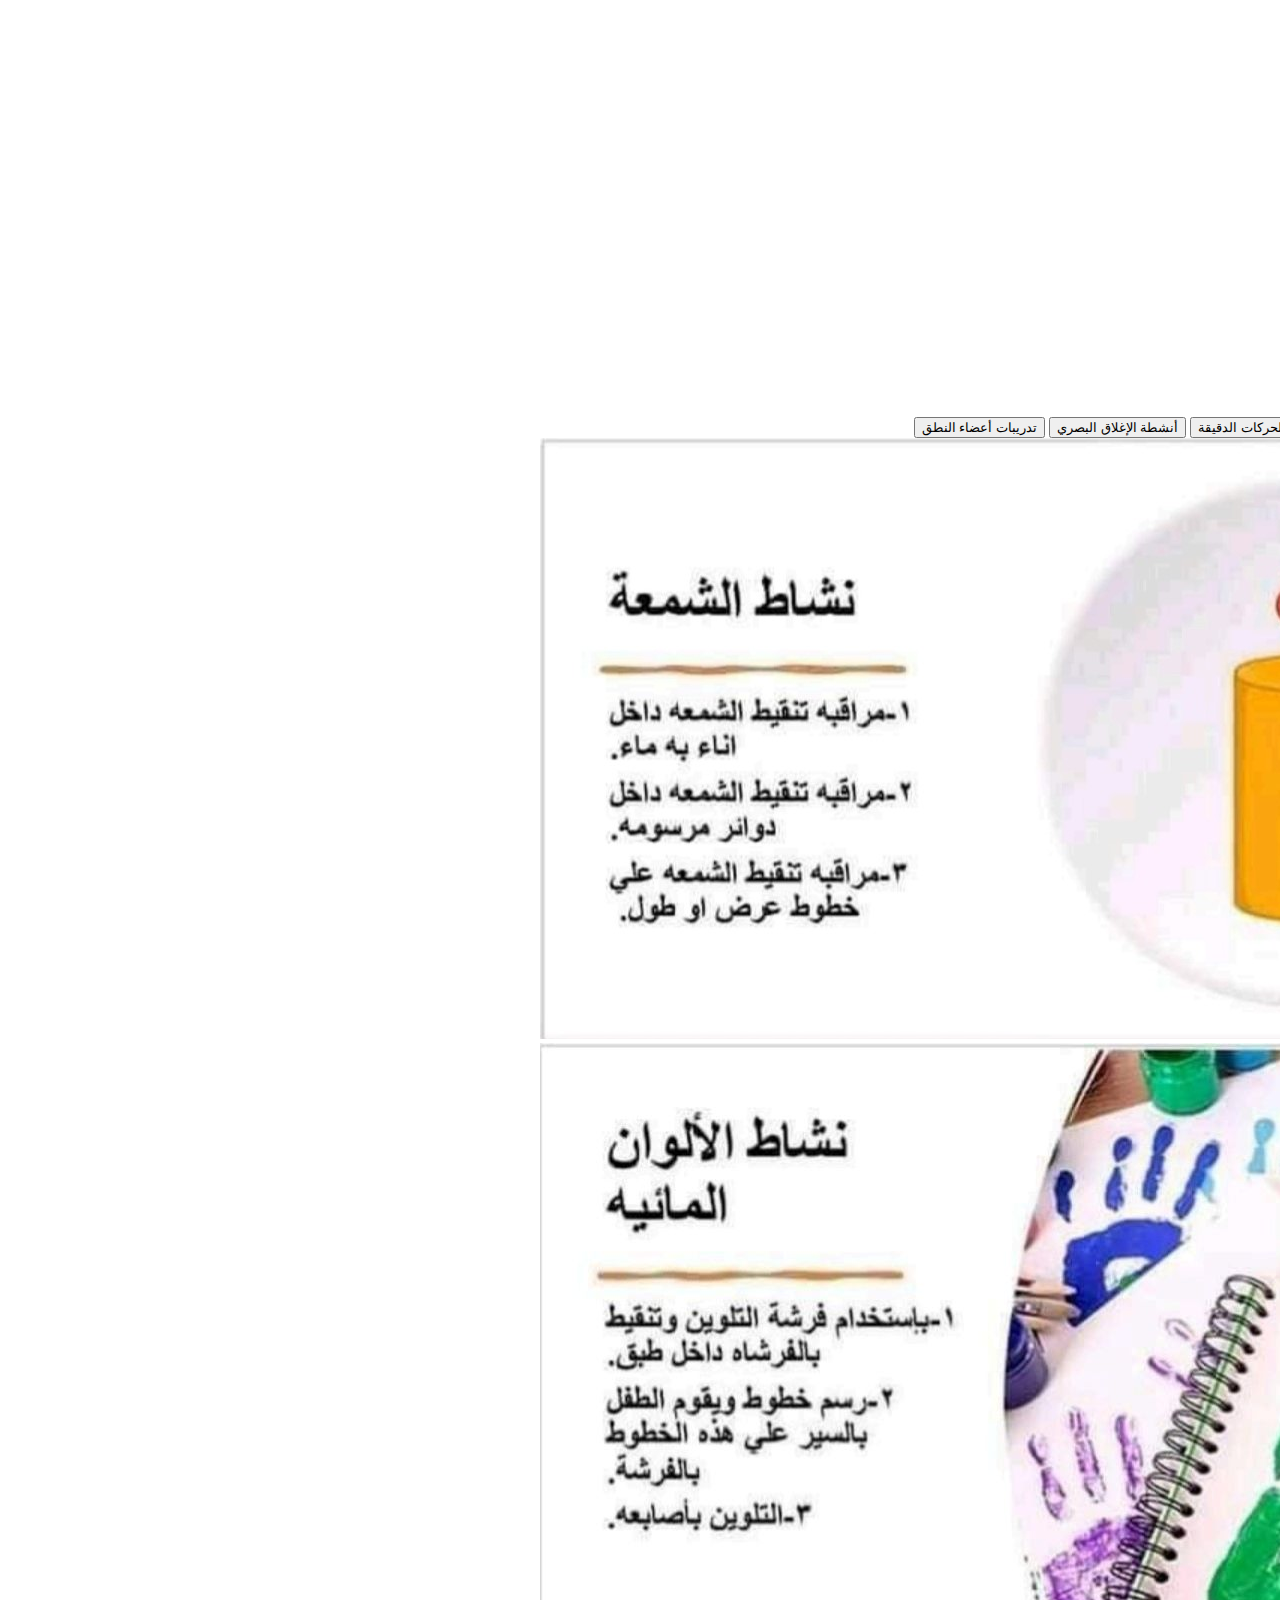
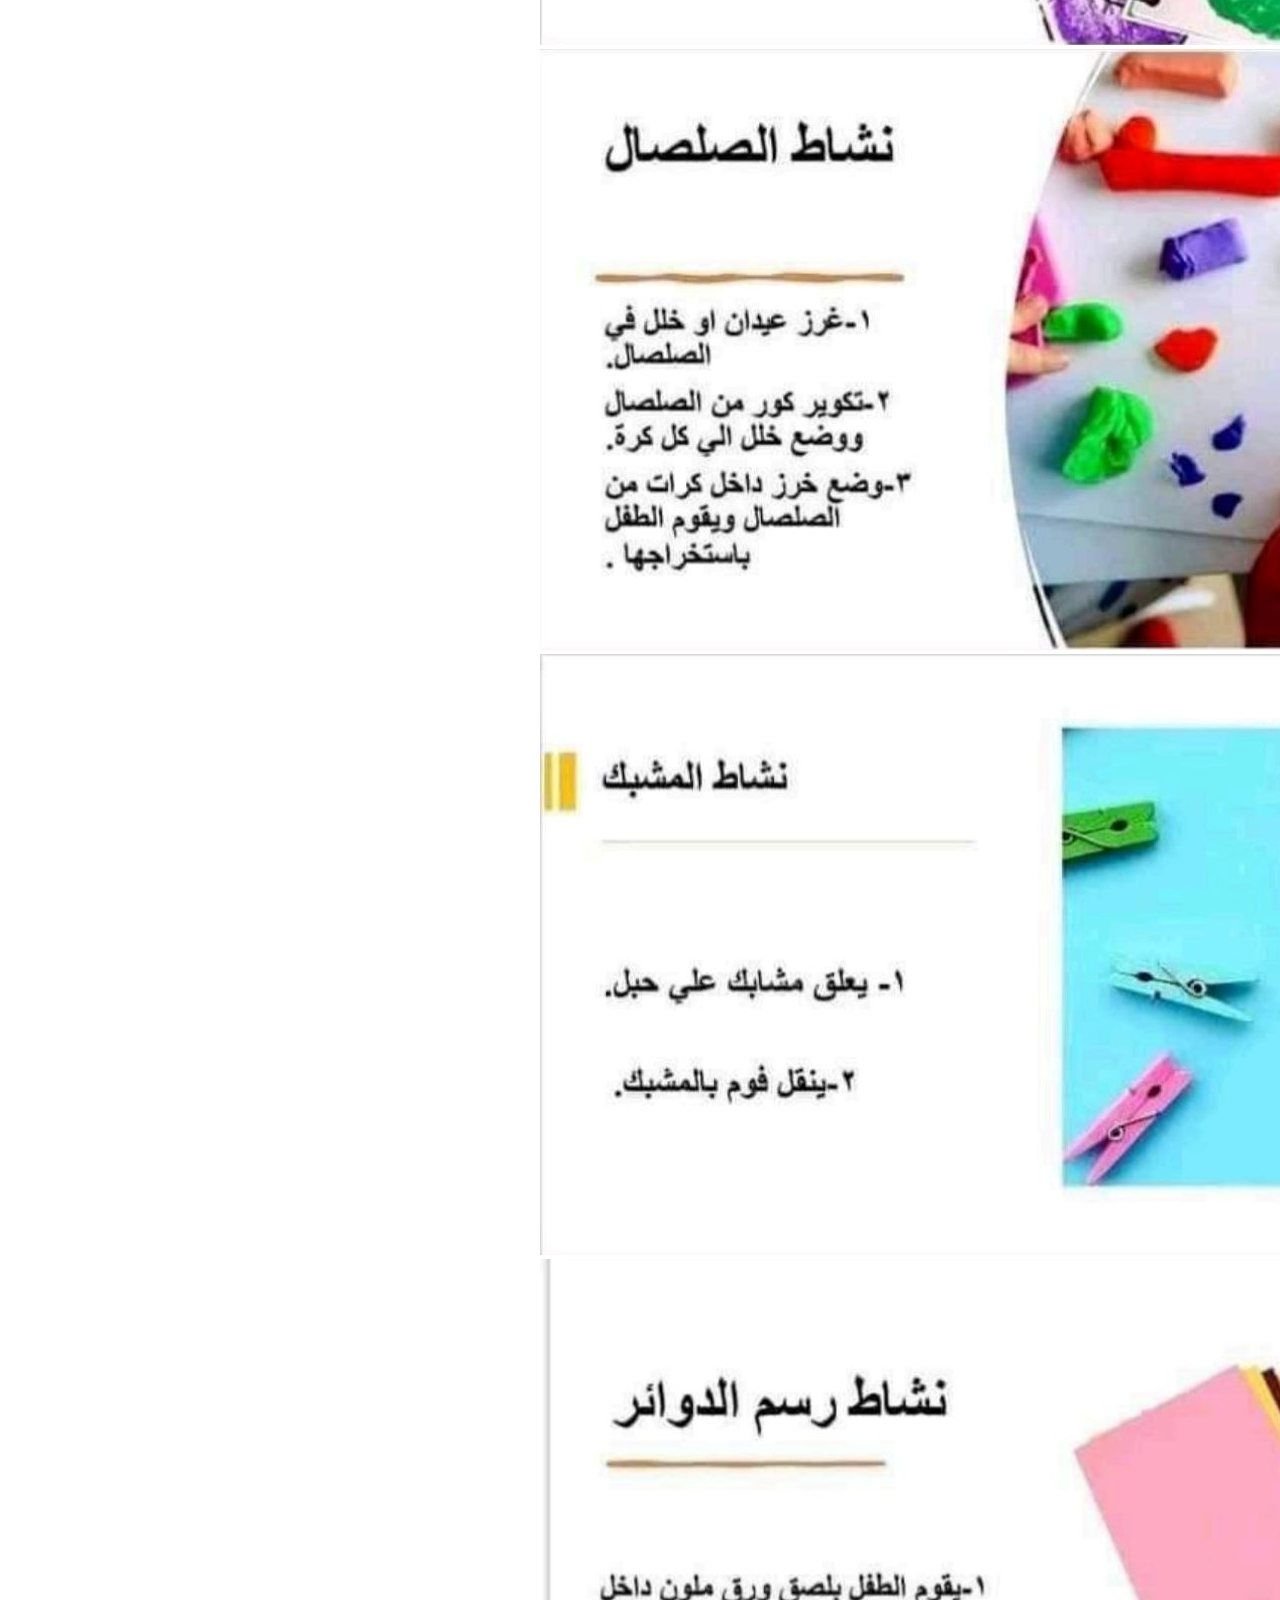
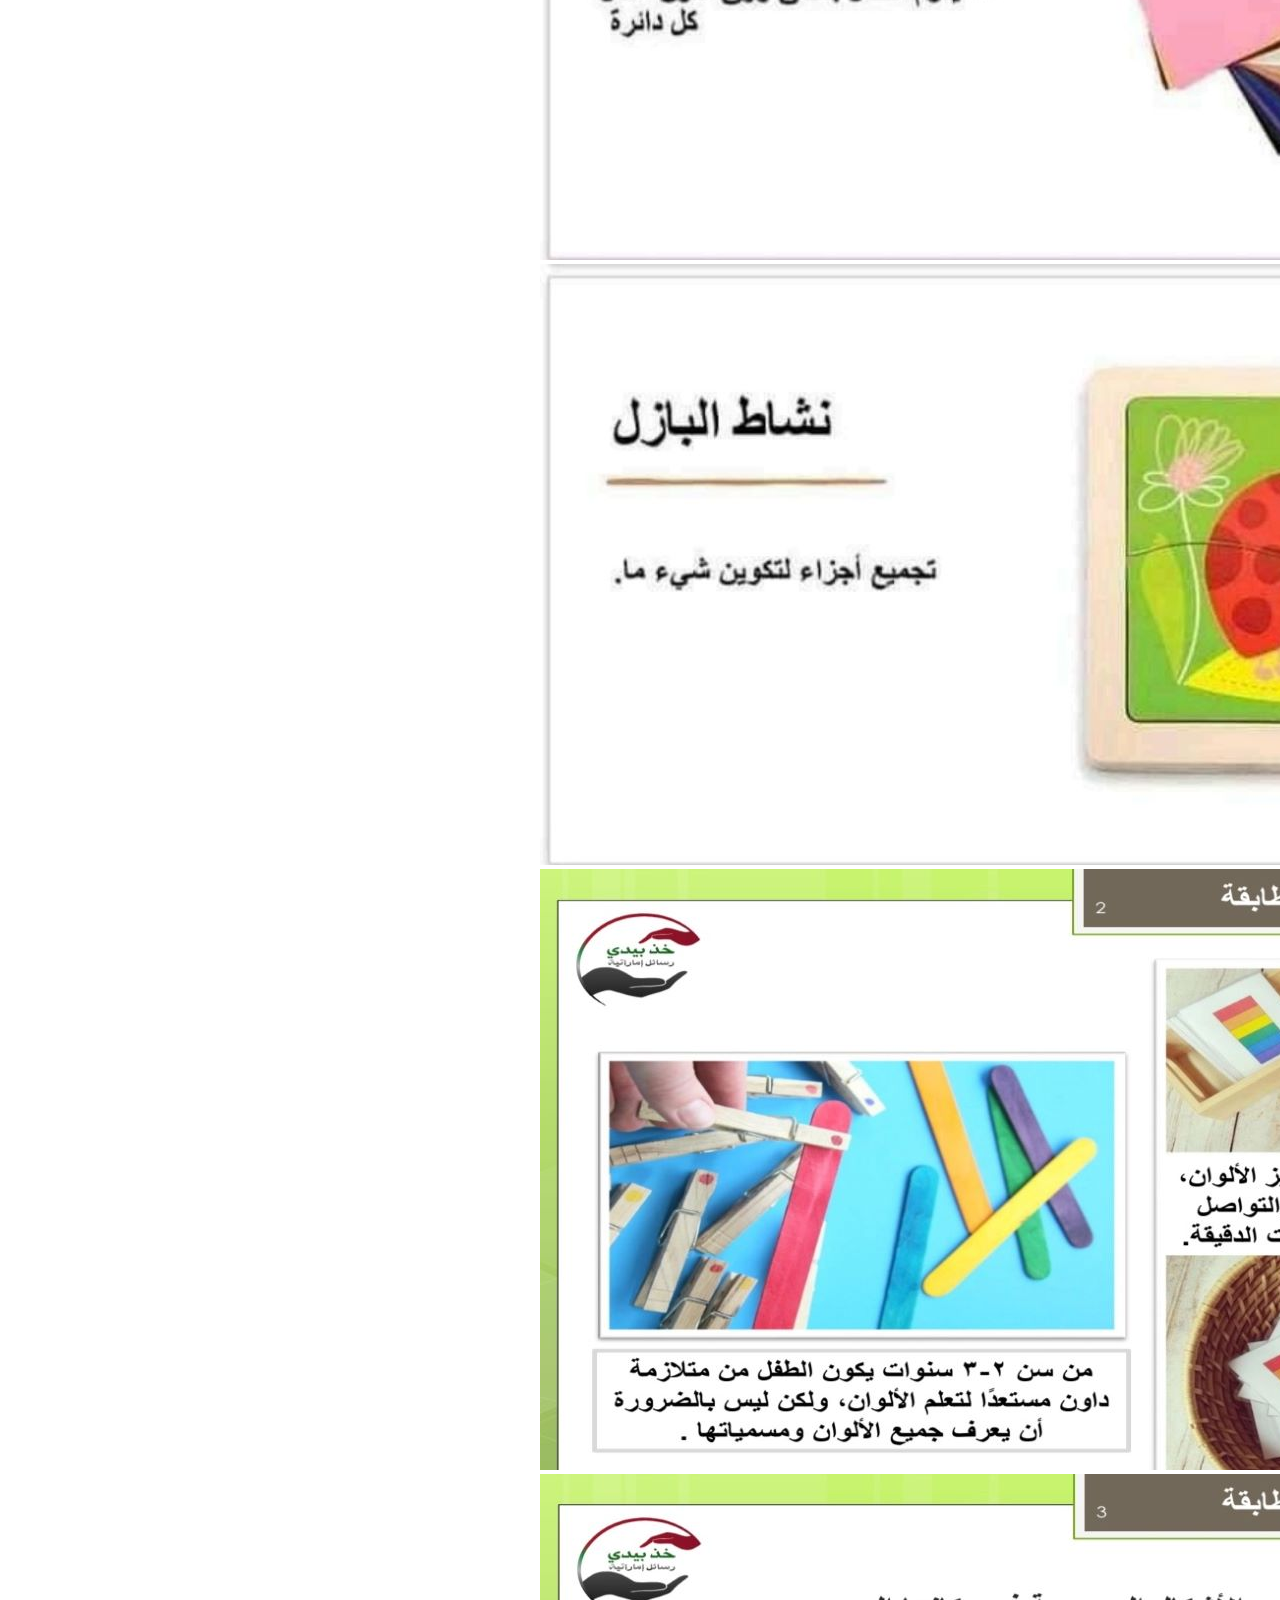
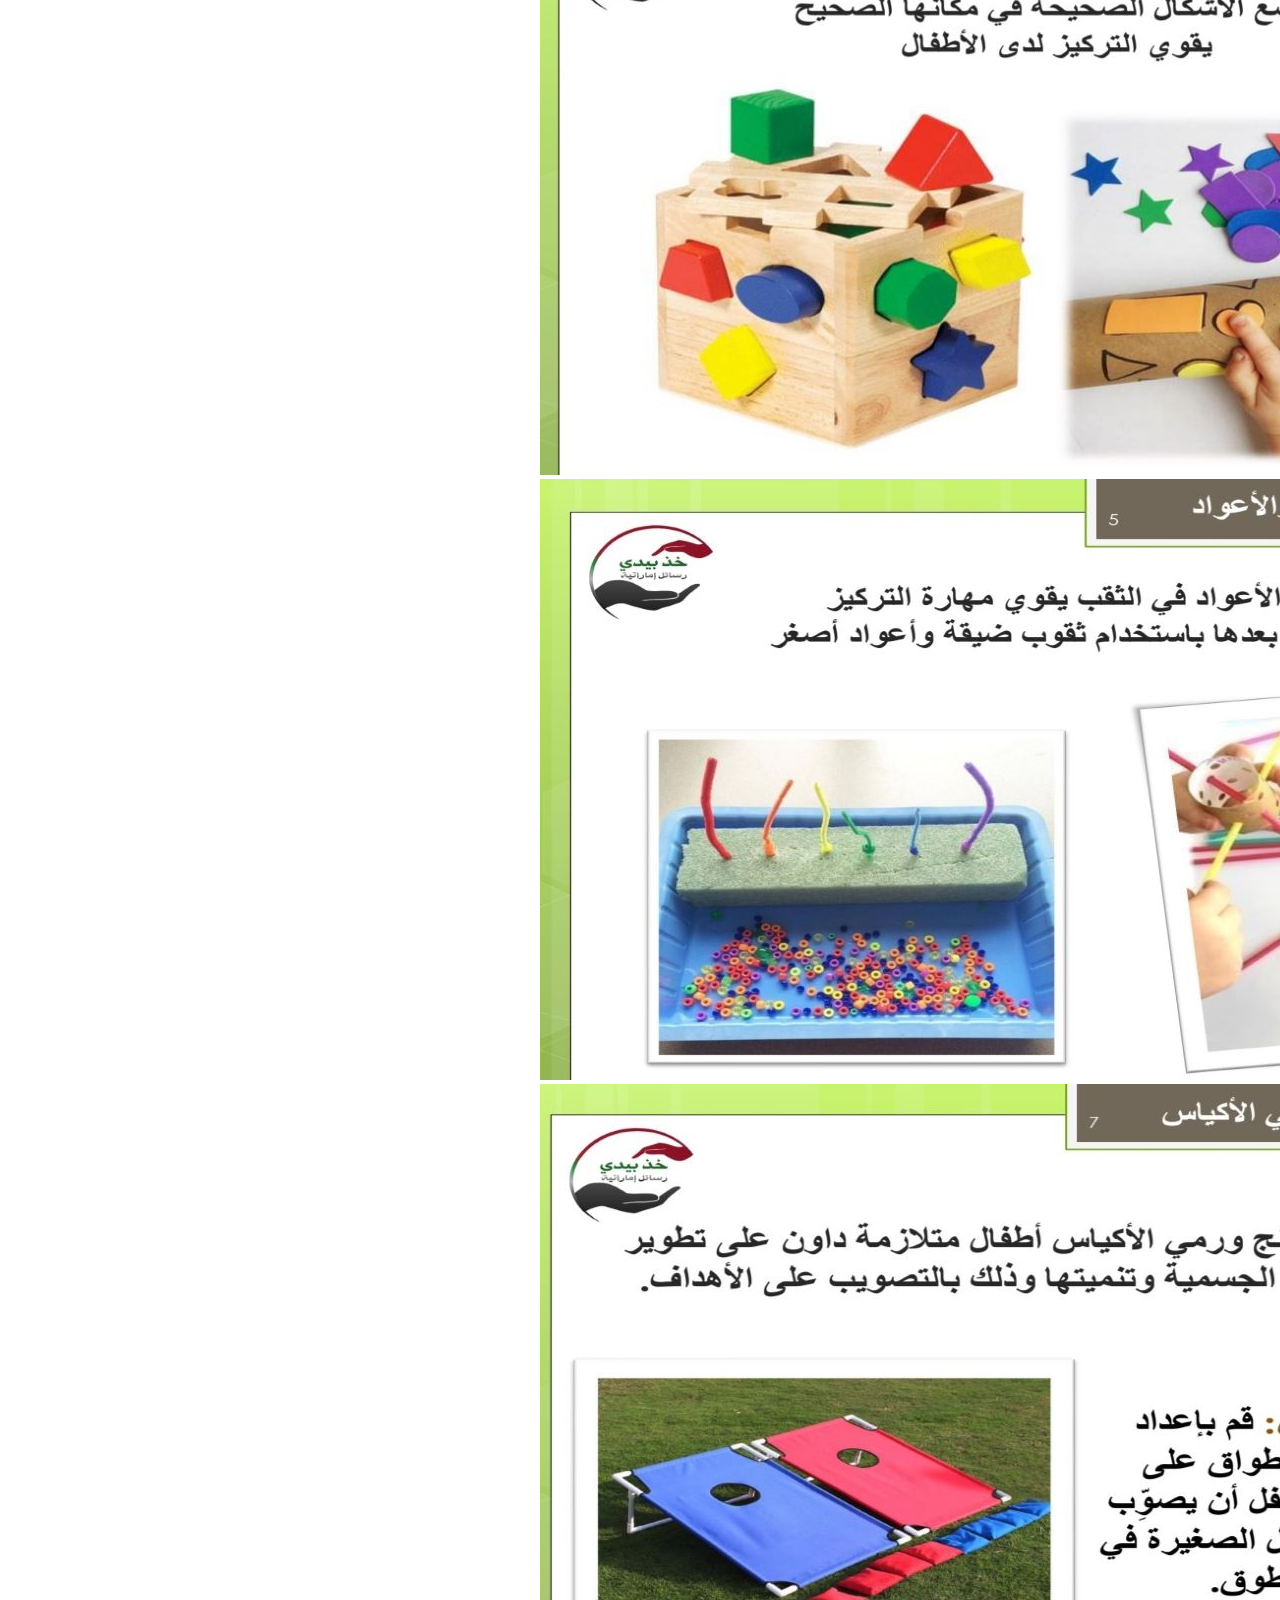
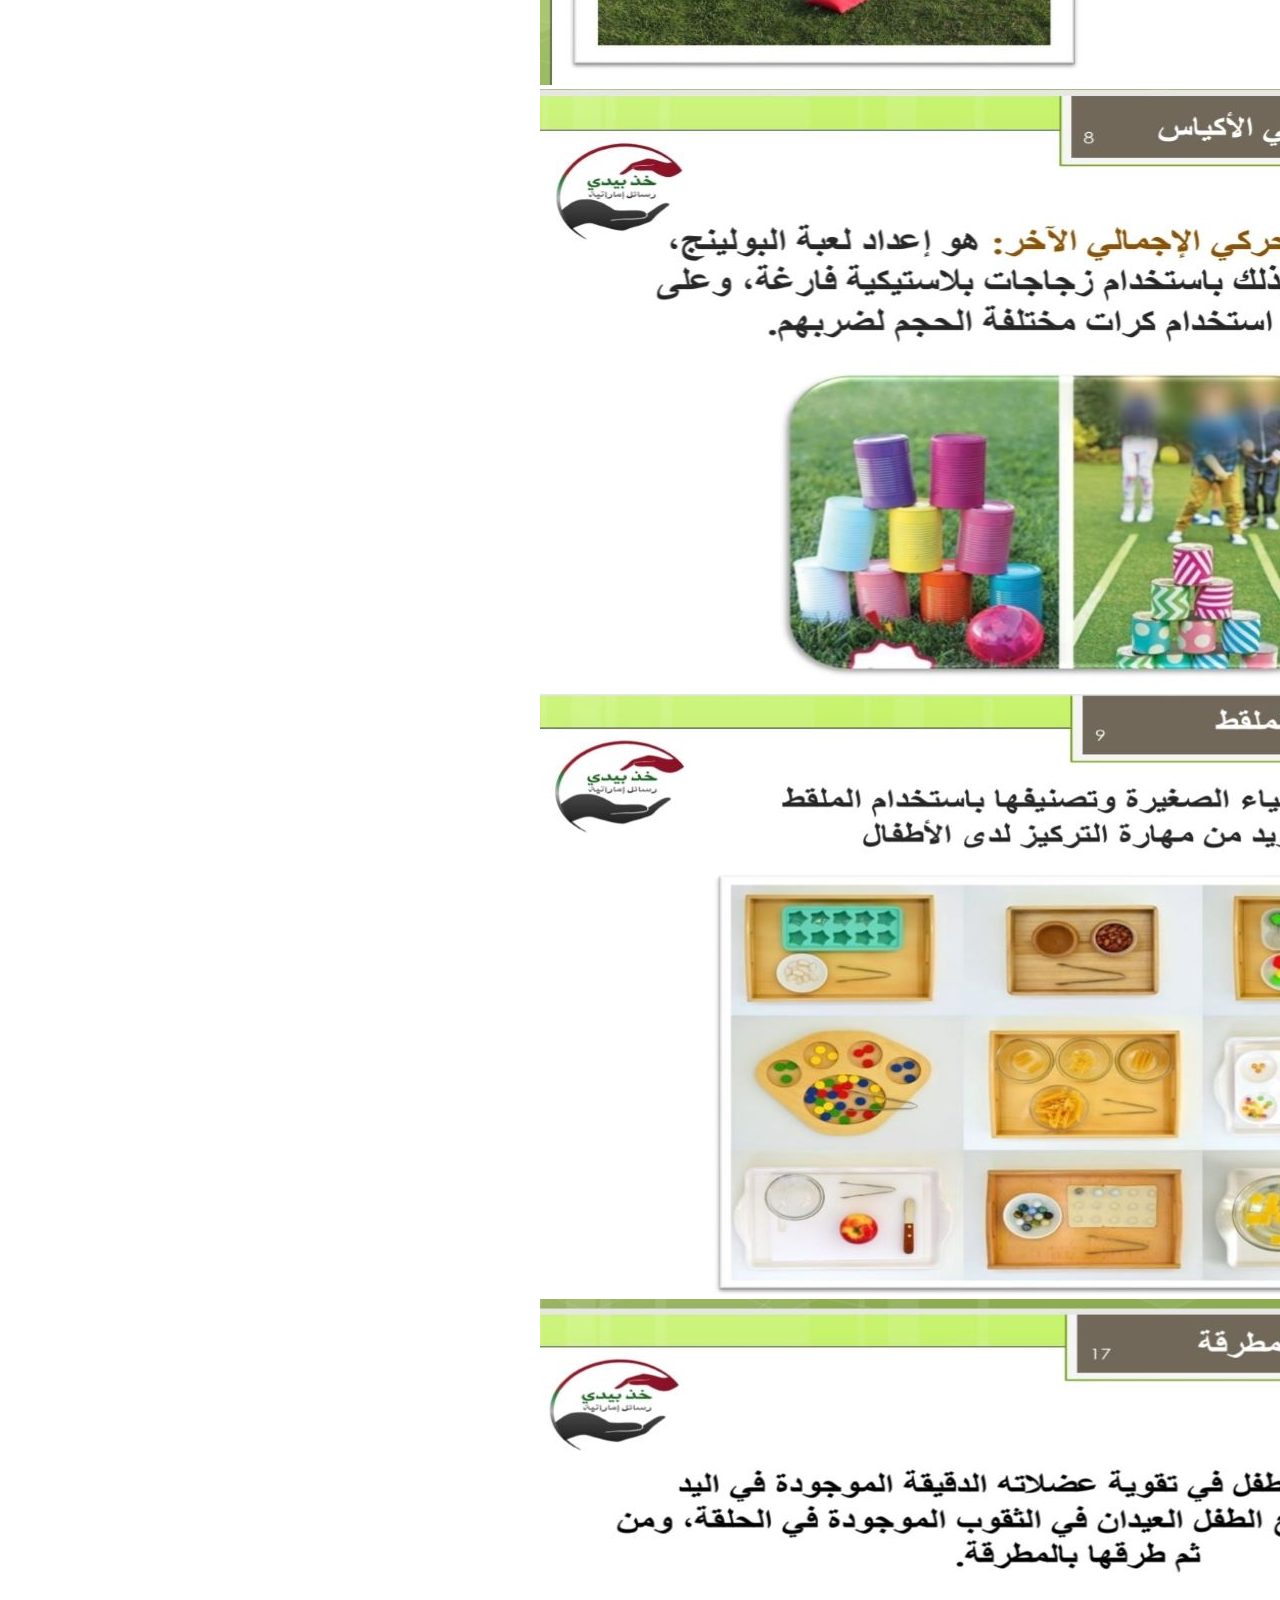
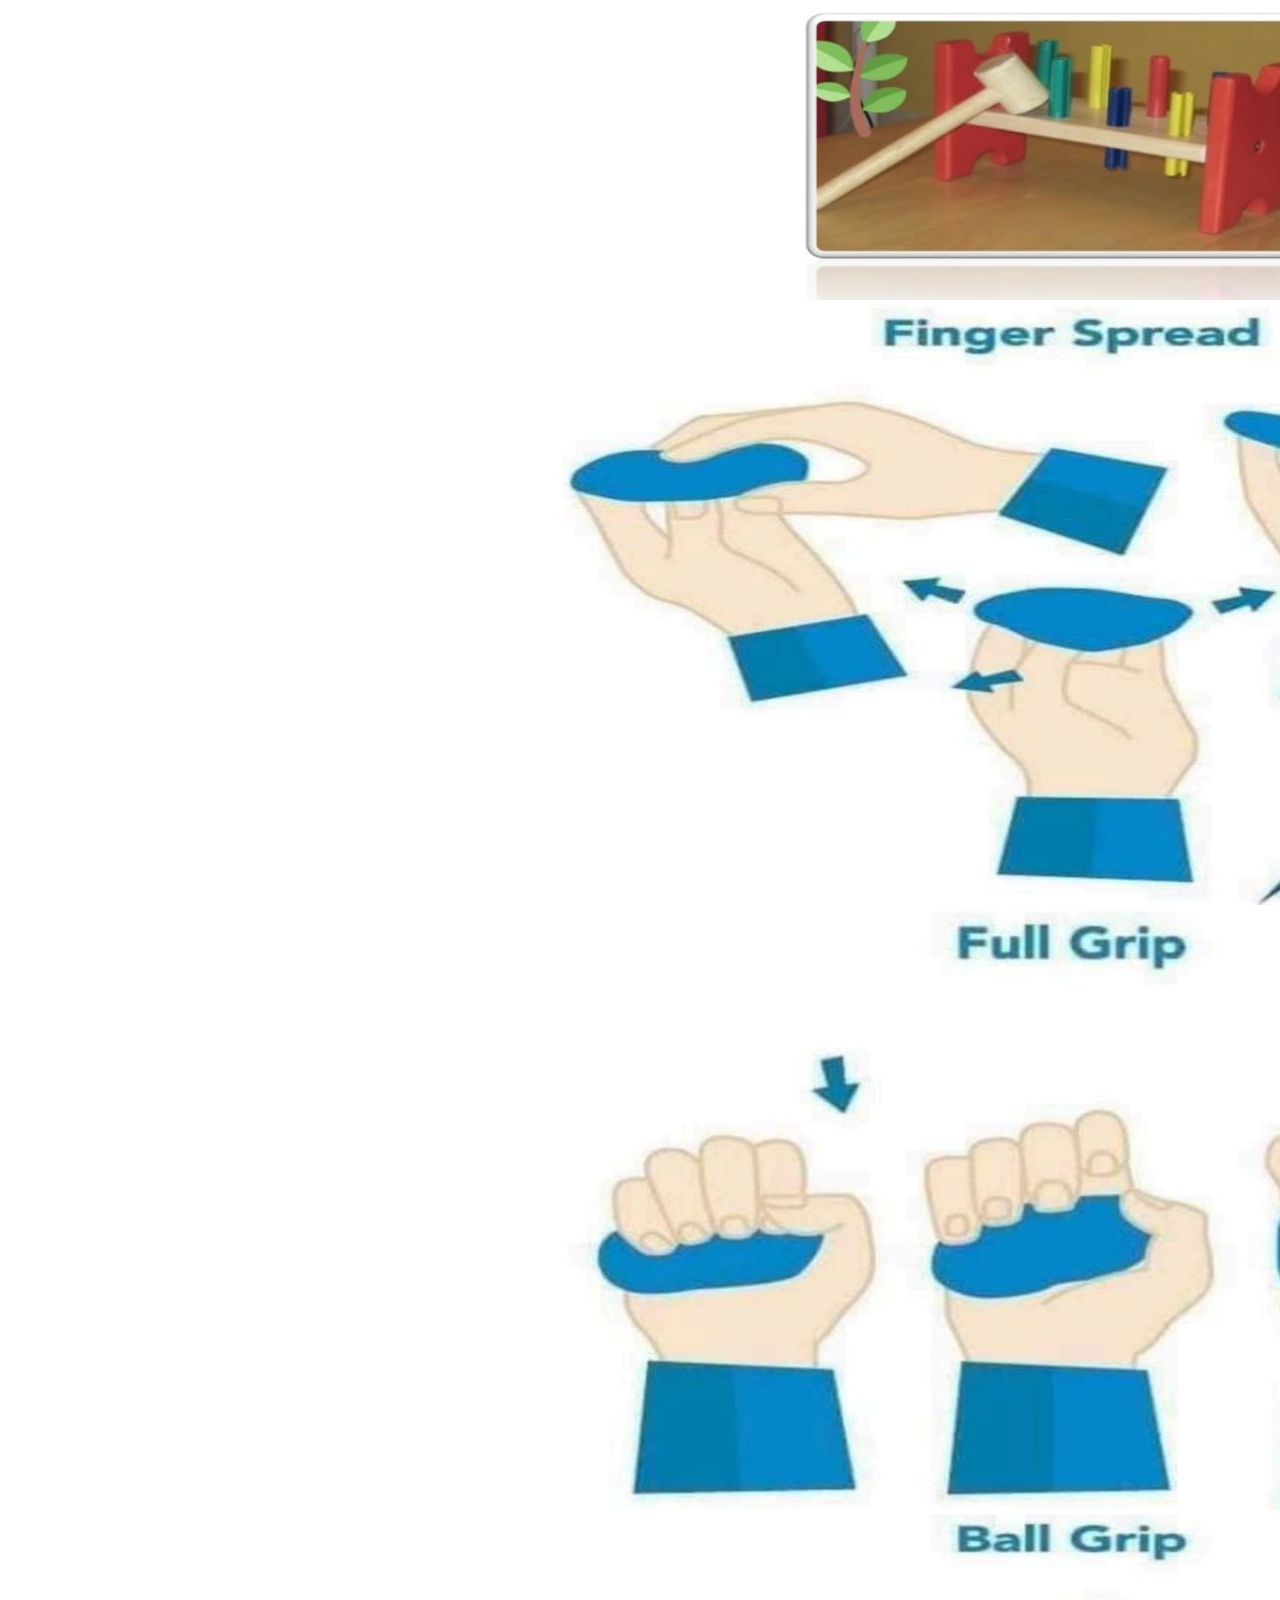
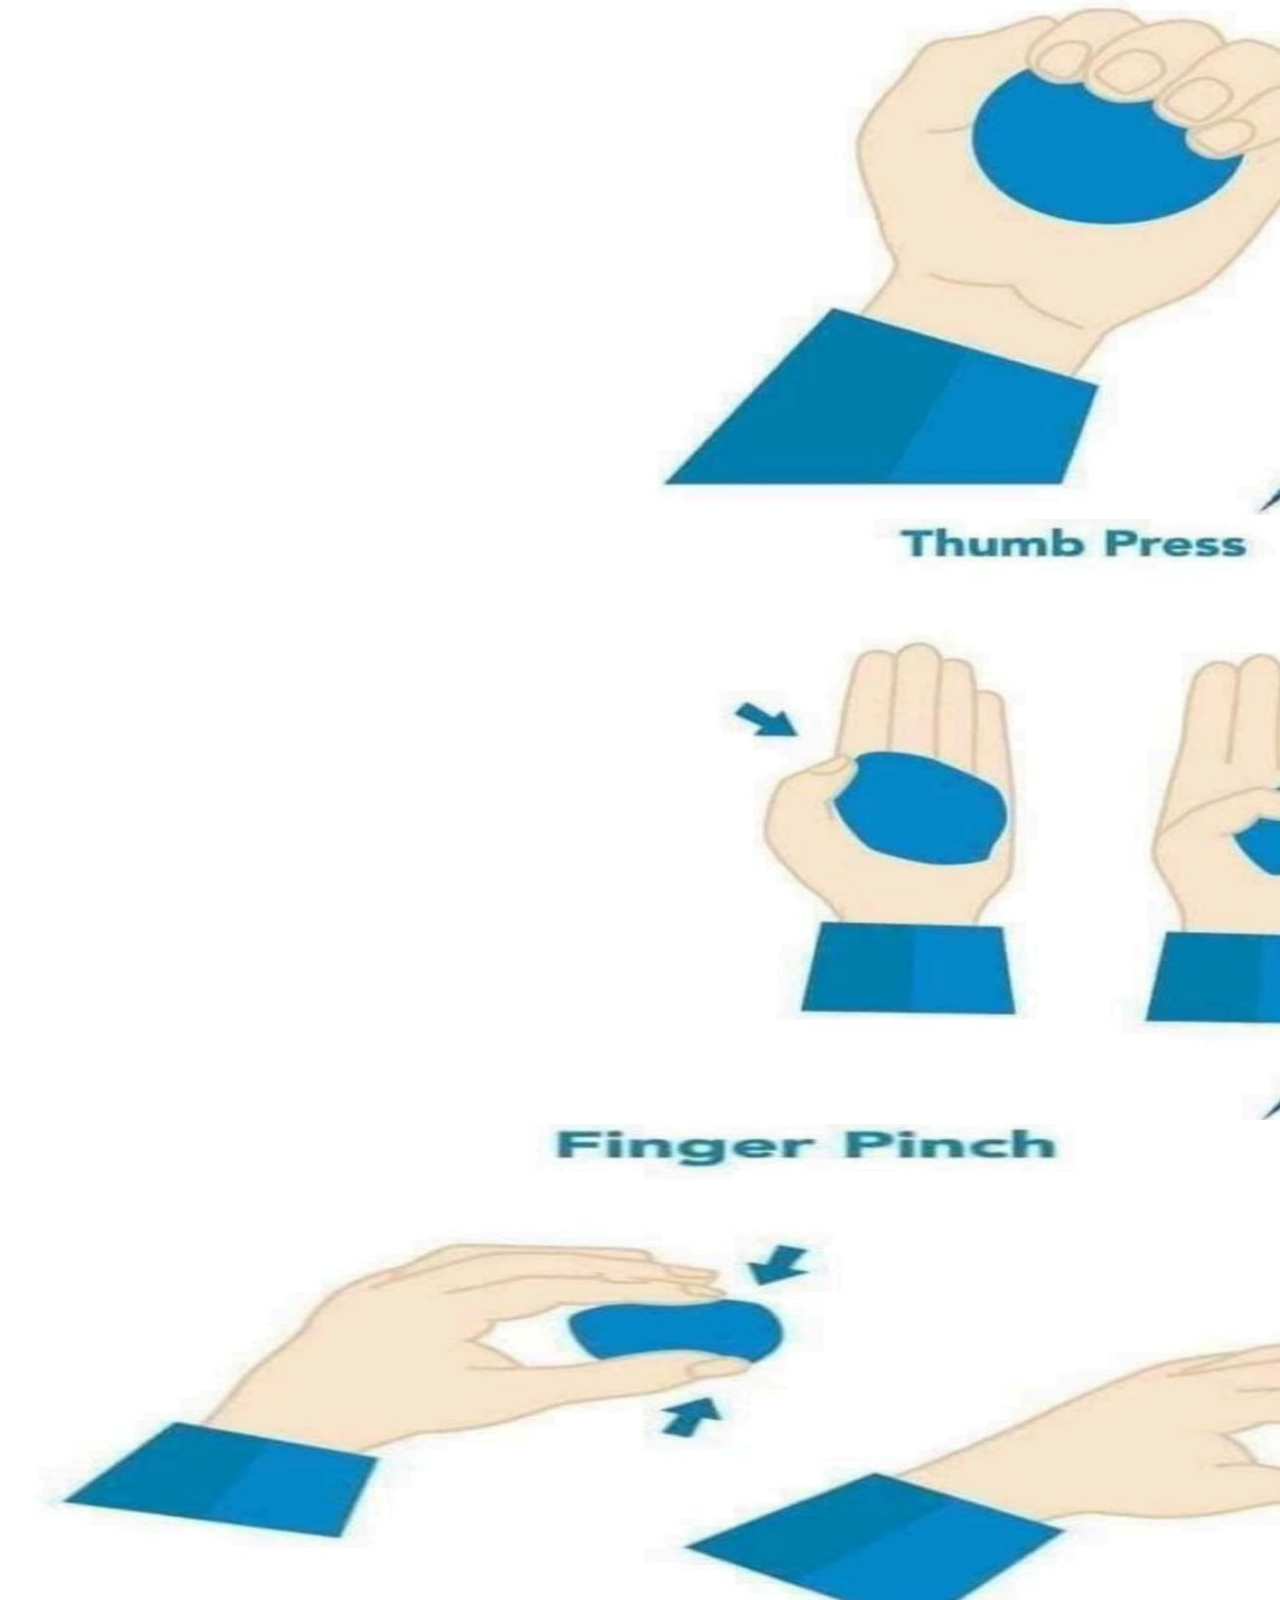
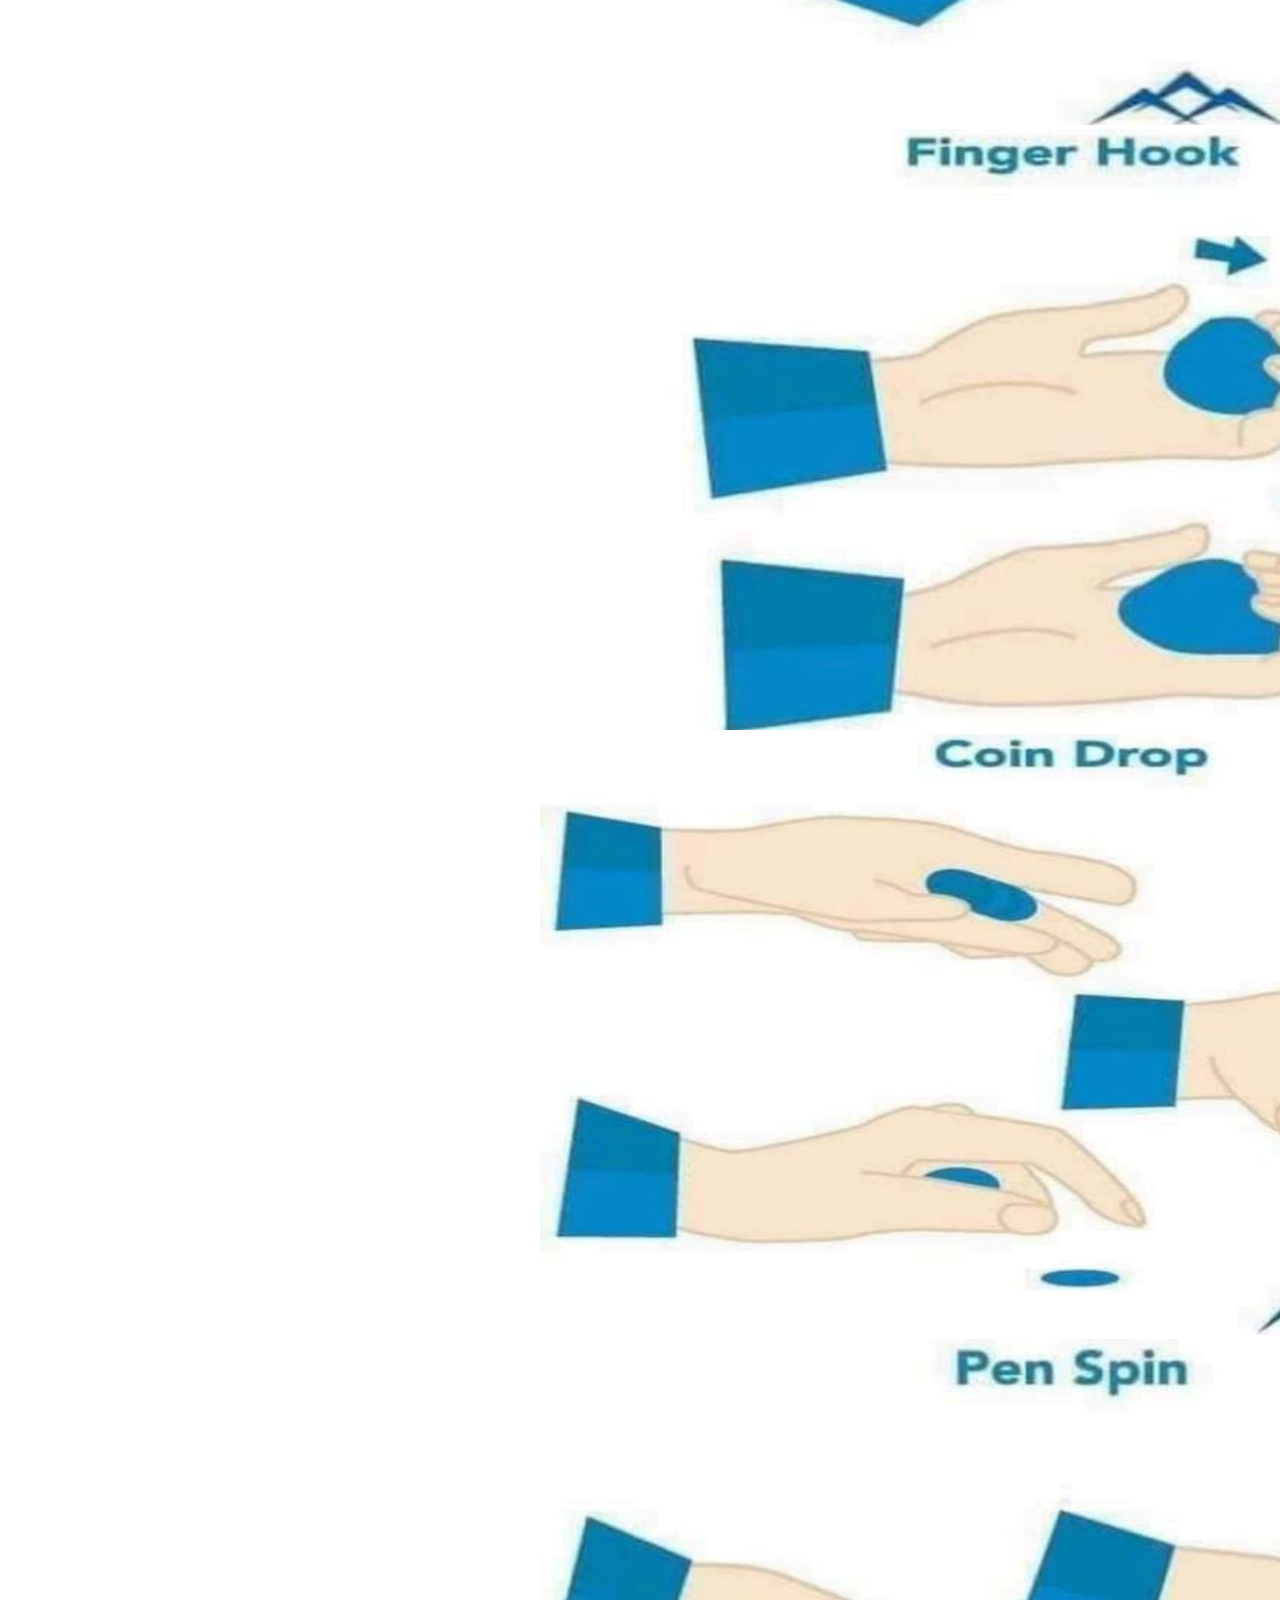
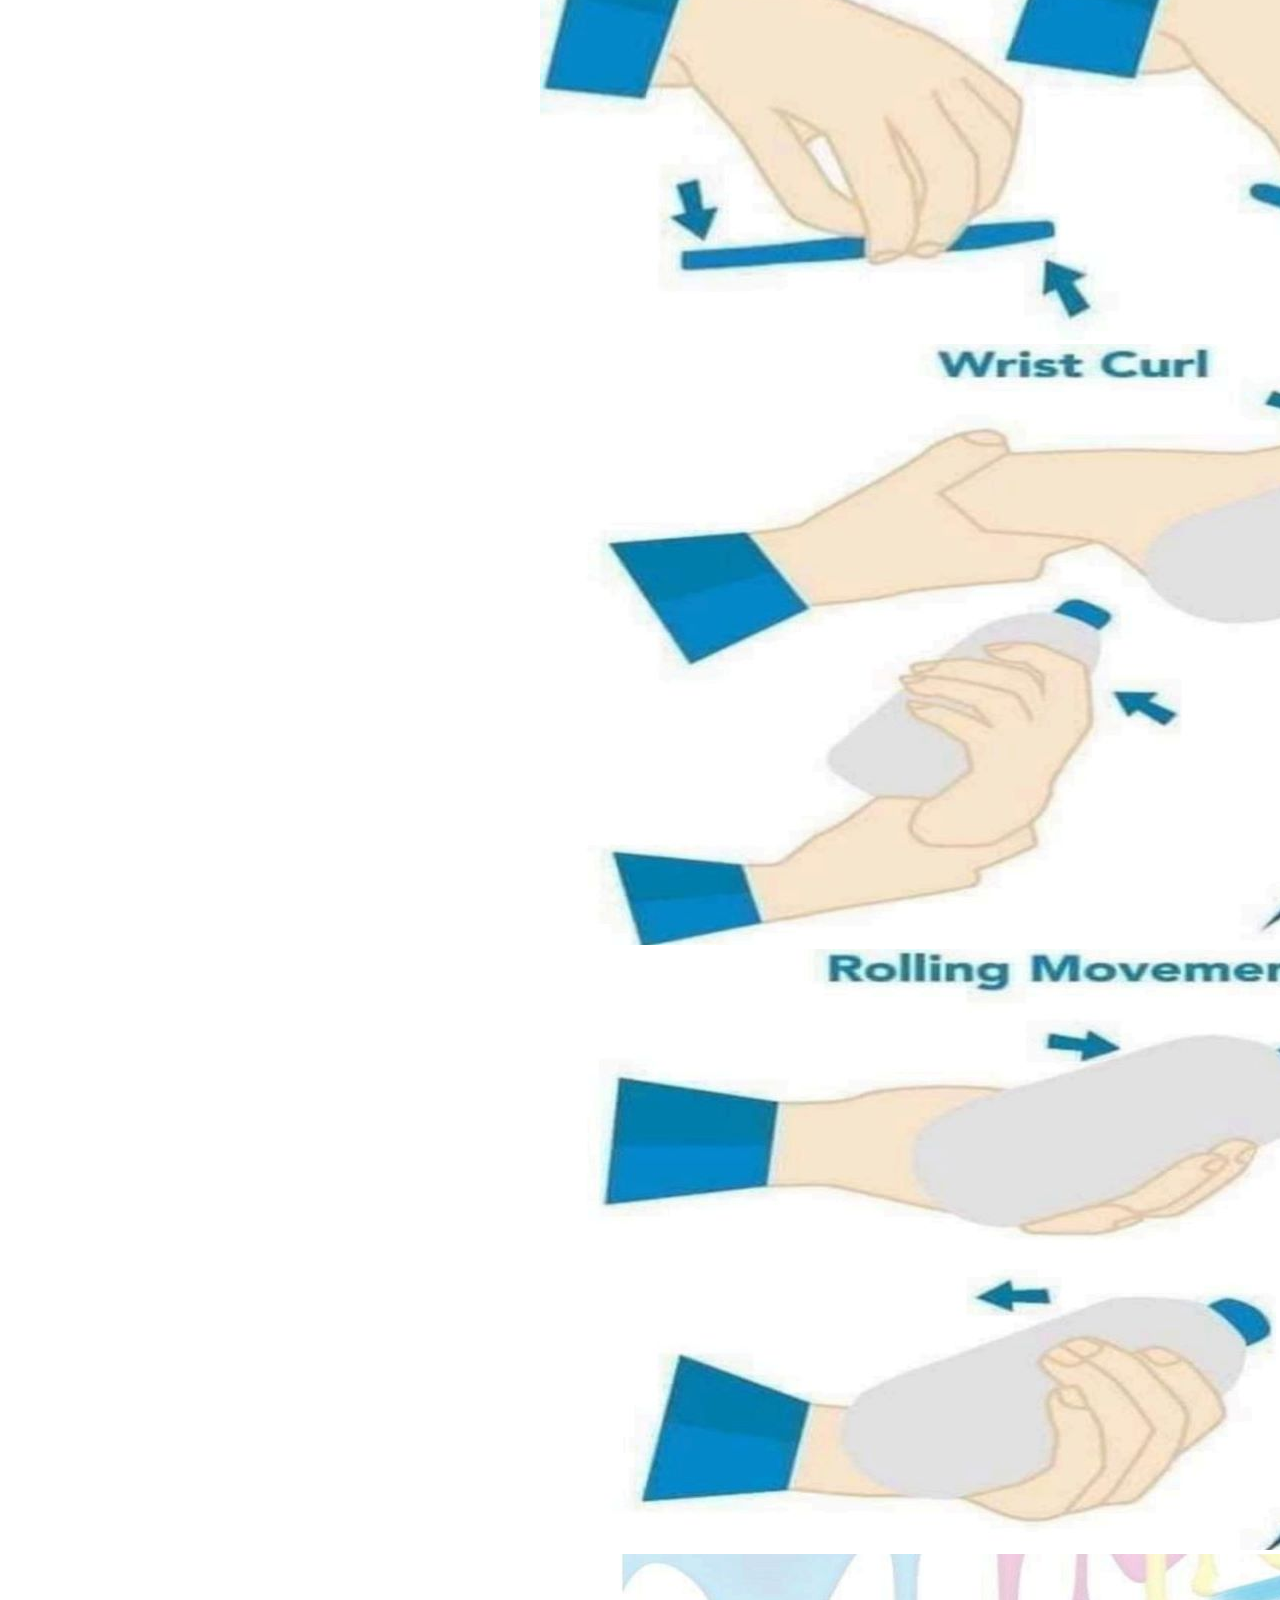
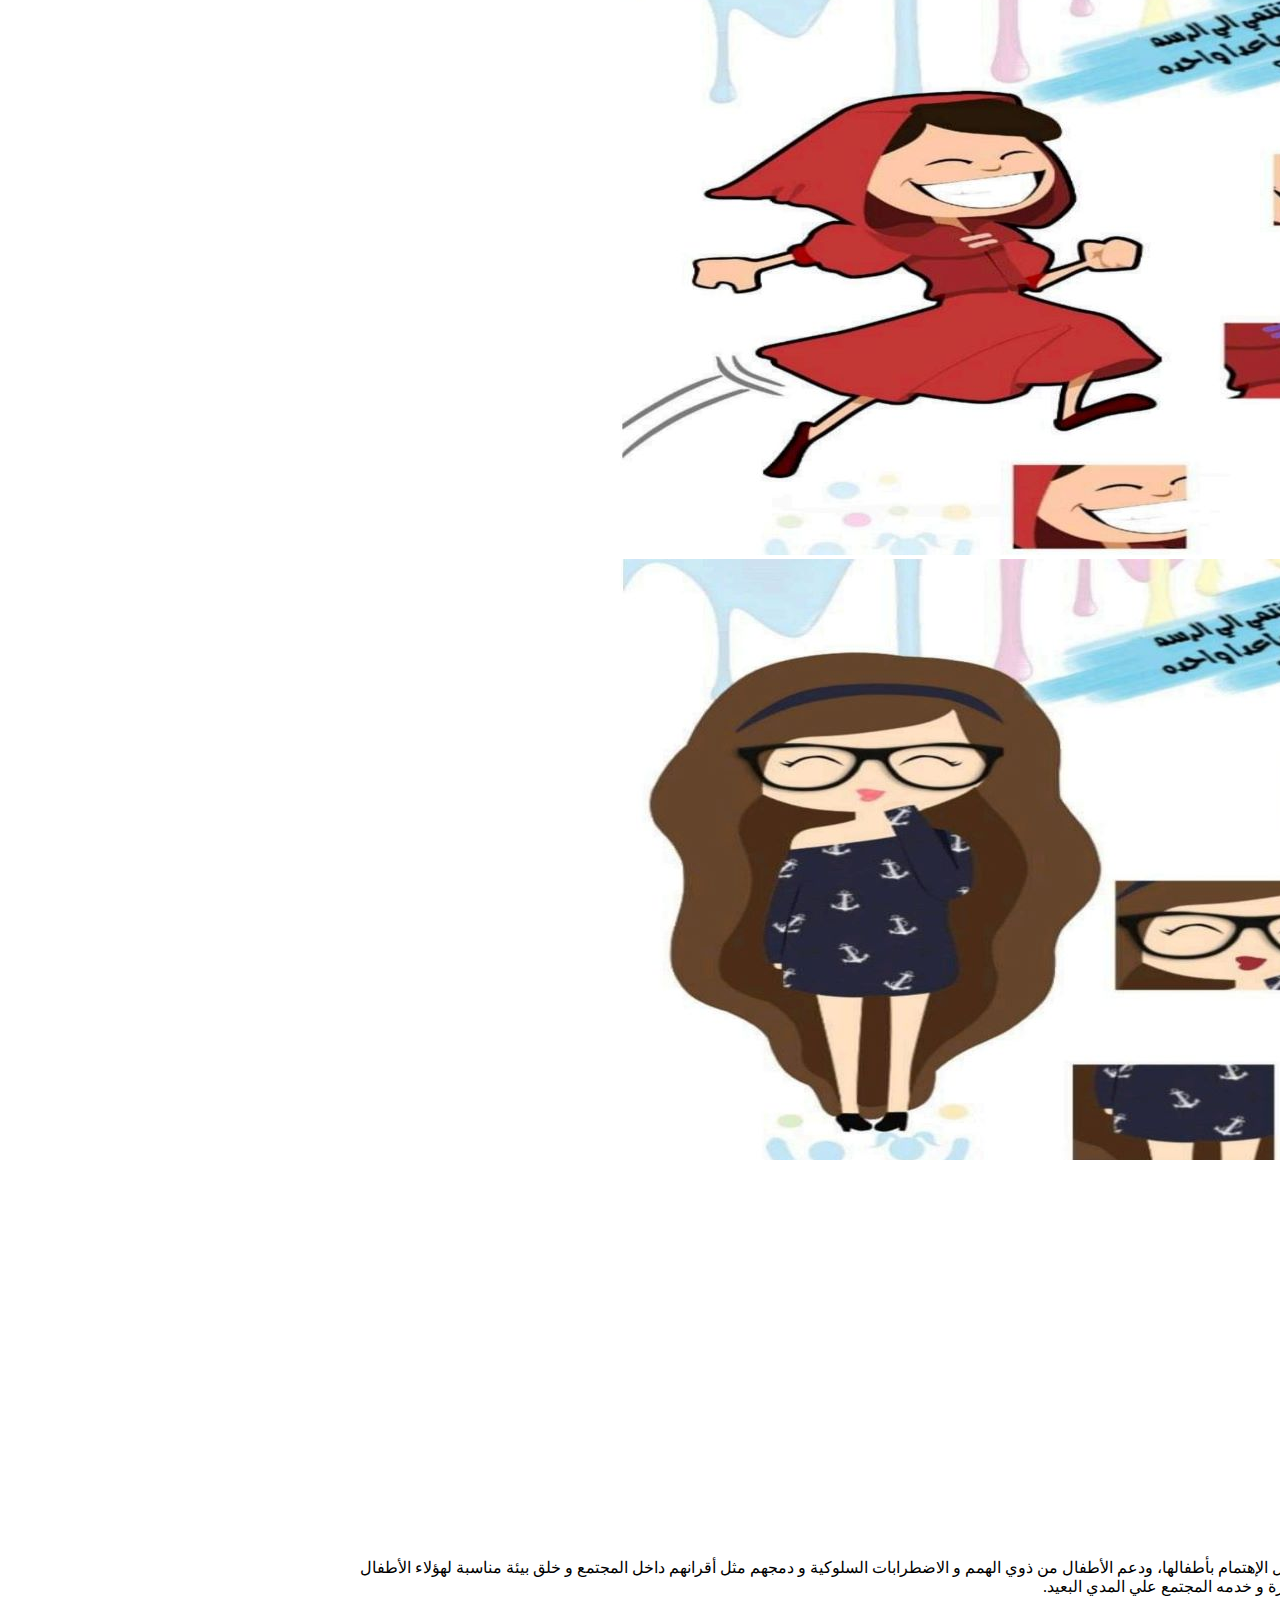
==== gallery.html @ 968b01d0 "Add files via upload" ====
<!DOCTYPE html>
<html lang="en" dir="rtl">
  
<!-- ذوي الهمم -->


  <head>
    <meta charset="UTF-8" />
    <meta http-equiv="X-UA-Compatible" content="IE=edge" />
    <meta name="viewport" content="width=device-width, initial-scale=1.0" />
    <meta name="description" content="kindergarten-website-template" />
    <link rel="shortcut icon" href="img/LOGO_4_200x100-removebg-preview.png" type="image/x-icon" />

    <!-- Google fonts -->
    <link rel="preconnect" href="https://fonts.googleapis.com" />
    <link rel="preconnect" href="https://fonts.gstatic.com" crossorigin />
    <link
      href="https://fonts.googleapis.com/css2?family=Nunito:ital,wght@0,200;0,300;0,400;0,500;0,600;0,700;1,200;1,300;1,400;1,500;1,600;1,700&display=swap"
      rel="stylesheet"
    />

    <!-- import css files -->
    <link rel="stylesheet" href="css/all.min.css" />
    <link rel="stylesheet" href="css/bootstrap.min.css" />
    <link rel="stylesheet" href="css/swiper-bundle.min.css" />
    <link rel="stylesheet" href="css/main.css" />
    <link href="https://unpkg.com/aos@2.3.1/dist/aos.css" rel="stylesheet" />
    <title>CHO CHO PLANET</title>
  </head>
  <body>
    
    <!-- Start navbar -->
    <nav class="navbar navbar-expand-lg bg-light shadow-lg sticky-top color-nav">
      <div class="container">
        <a class="navbar-brand fs-3 fw-bold" href="/">CHO CHO PLANET</a>
        <button
          class="navbar-toggler shadow-none"
          type="button"
          data-bs-toggle="collapse"
          data-bs-target="#navbarSupportedContent"
          aria-controls="navbarSupportedContent"
          aria-expanded="false"
          aria-label="Toggle navigation"
        >
          <span class="navbar-toggler-icon"></span>
        </button>
        <div class="collapse navbar-collapse" id="navbarSupportedContent">
          <ul class="navbar-nav m-auto mb-2 mb-lg-0 p-0">
            <li class="nav-item">
              <a
                class="nav-link py-2 px-3 fw-bold text-black active"
                aria-current="page"
                href="index.html"
                >الصفحه الرئيسيه</a
              >
            </li>
            <li class="nav-item">
              <a class="nav-link py-2 px-3 fw-bold text-black" href="about.html"
                >من نحن؟</a
              >
            </li>
            <li class="nav-item">
              <a
                class="nav-link py-2 px-3 fw-bold text-black"
                href="classes.html"
                >مكتبه الطفل المنزليه</a
              >
            </li>
            <li class="nav-item">
              <a
                class="nav-link py-2 px-3 fw-bold text-black"
                href="teachers.html"
                > الإضطرابات السلوكية </a
              >
            </li>
            <li class="nav-item">
              <a
                class="nav-link py-2 px-3 fw-bold text-black"
                href="gallery.html"
                >  ذوي الهمم</a
              >
            </li>
            <!-- <li class="nav-item dropdown">
              <a
                class="nav-link py-2 px-3 fw-bold text-black dropdown-toggle"
                href="#"
                id="navbarDropdown"
                role="button"
                data-bs-toggle="dropdown"
                aria-expanded="false"
              >
                Pages
              </a>
              <ul class="dropdown-menu" aria-labelledby="navbarDropdown">
                <li>
                  <a class="dropdown-item" href="plog_grid.html">Blog Grid</a>
                </li>
                <li>
                  <a class="dropdown-item" href="plog_details.html"
                    >Blog Detail</a
                  >
                </li>
              </ul>
            </li> -->
            <li class="nav-item">
              <a
                class="nav-link py-2 px-3 fw-bold text-black"
                href="plog_grid.html"
                >للوالدين</a
              >
            </li>
            <li class="nav-item">
              <a
                class="nav-link py-2 px-3 fw-bold text-black"
                href="contact.html"
                >التسجيل</a
              >
            </li>
          </ul>
         <img src="img/llooggoo.png  " class="rounded-3 sss "  alt="">
        </div>
      </div>
    </nav>
    <!-- End navbar -->

    
    <!-- Start Beradcrumb -->
    <nav aria-label="breadcrumb" class="breadcrumb-section position-relative parentbackgroundcover">
      <div class="backgroundcover"> </div>
      <div class="backgroundcover2 w-100 h-100"> </div>

      <div class="position-absolute top-50 start-50 translate-middle">
        <h2 class="text-center display-3 text-white">ذوي الهمم</h2>
        <ol class="breadcrumb justify-content-center">
          <li class="breadcrumb-item">
            <a href="index.html" class="text-white">الصفحه الرئيسيه</a>
          </li>
          <li class="breadcrumb-item active text-white" aria-current="page">
            ذوي الهمم
          </li>
        </ol>
      </div>
    </nav>
    <!-- End Beradcrumb -->


    <div class="main-heading text-center pt-5">
      <span class="text-uppercase position-relative d-inline-block px-2 text"
        >Some activities for people of determination  </span
      >
      <h2 class="fw-bold my-3 text">   بعض الأنشطة لأصحاب الهمم </h2>
      
    </div>



<!-- stat gallery -->

<div class="filter filter-basic  container my-lg-5   ">

  <div class="filter-nav  parentGallery text-center  my-3 ">
    <button class="btn btn-success active filter-button mx-1 mb-3" data-filter="">الجميع</button>
    <button class="btn btn-outline-primary filter-button mx-1  mb-3" data-filter="typeA">ذوي قدرات</button>
    <button class="btn btn-outline-primary filter-button mx-1  mb-3" data-filter="typeB">تنمية مهارات التركيز </button>
    <button class="btn btn-outline-primary filter-button mx-1  mb-3" data-filter="typeC">مهارات الحركات الدقيقة </button>
    <button class="btn btn-outline-primary filter-button mx-1  mb-3" data-filter="typeD">  أنشطة الإغلاق البصري   </button>
    <button class="btn btn-outline-primary filter-button mx-1  mb-3" data-filter="typeE">تدريبات أعضاء النطق    </button>
  </div>




  <div class="filter-gallery ">
    <div class="row ">

      <div class="col-md-4 my-1  ">
        <div class="" data-category="typeA">
          <div class="item-content">
            <img src="img1/rank1/TypeA/1.jpg" alt="image" class="w-100 h-100 rounded-4">
          </div>
        </div>
      </div>
      
      <div class="col-md-4 my-1 ">
        <div class="" data-category="typeA">
          <div class="item-content item">
            <img src="img1/rank1/TypeA/2.jpg" alt="image" class="w-100 h-100 rounded-4">
          </div>
        </div>
      </div>

      <div class="col-md-4 my-1 mb-4">
        <div class="" data-category="typeA">
          <div class="item-content">
            <img src="img1/rank1/TypeA/3.jpg" alt="image" class="w-100 h-100 rounded-4">
          </div>
        </div>
      </div>

      <div class="col-md-4 my-1 mb-4">
        <div class="" data-category="typeA">
          <div class="item-content">
            <img src="img1/rank1/TypeA/4.jpg" alt="image" class="w-100 h-100 rounded-4">
          </div>
        </div>
      </div>

      <div class="col-md-4 my-1 mb-4">
        <div class="" data-category="typeA">
          <div class="item-content">
            <img src="img1/rank1/TypeA/5.jpg" alt="image" class="w-100 h-100 rounded-4">
          </div>
        </div>
      </div>

      <div class="col-md-4 my-1 mb-4">
        <div class="" data-category="typeA">
          <div class="item-content">
            <img src="img1/rank1/TypeA/6.jpg" alt="image" class="w-100 h-100 rounded-4">
          </div>
        </div>
      </div>

<!-- Type B -->
      <div class="col-md-4 my-1 mb-4">
        <div class="" data-category="typeB">
          <div class="item-content">
            <img src="img1/rank1/TypeB/1.jpg" alt="image" class="w-100 h-100 rounded-4">
          </div>
        </div>
      </div>

      <div class="col-md-4 my-1 mb-4">
        <div class="" data-category="typeB">
          <div class="item-content">
            <img src="img1/rank1/TypeB/2.jpg" alt="image" class="w-100 h-100 rounded-4">
          </div>
        </div>
      </div>


      <div class="col-md-4 my-1 mb-4">
        <div class="" data-category="typeB">
          <div class="item-content">
            <img src="img1/rank1/TypeB/3.jpg" alt="image" class="w-100 h-100 rounded-4">
          </div>
        </div>
      </div>


      <div class="col-md-4 my-1 mb-4">
        <div class="" data-category="typeB">
          <div class="item-content">
            <img src="img1/rank1/TypeB/4.jpg" alt="image" class="w-100 h-100 rounded-4">
          </div>
        </div>
      </div>


      <div class="col-md-4 my-1 mb-4">
        <div class="" data-category="typeB">
          <div class="item-content">
            <img src="img1/rank1/TypeB/5.jpg" alt="image" class="w-100 h-100 rounded-4">
          </div>
        </div>
      </div>


      <div class="col-md-4 my-1 mb-4">
        <div class="" data-category="typeB">
          <div class="item-content">
            <img src="img1/rank1/TypeB/6.jpg" alt="image" class="w-100 h-100 rounded-4">
          </div>
        </div>
      </div>


      <div class="col-md-4 my-1 mb-4">
        <div class="" data-category="typeB">
          <div class="item-content">
            <img src="img1/rank1/TypeB/7.jpg" alt="image" class="w-100 h-100 rounded-4">
          </div>
        </div>
      </div>


      <!-- Type C -->
  

      <div class="col-md-4 my-1 mb-4">
        <div class="" data-category="typeC">
          <div class="item-content">
            <img src="img1/rank1/TypeC/1.jpg" alt="image" class="w-100 h-100 rounded-4">
          </div>
        </div>
      </div>

      <div class="col-md-4 my-1 mb-4">
        <div class="" data-category="typeC">
          <div class="item-content">
            <img src="img1/rank1/TypeC/2.jpg" alt="image" class="w-100 h-100 rounded-4">
          </div>
        </div>
      </div>

      <div class="col-md-4 my-1 mb-4">
        <div class="" data-category="typeC">
          <div class="item-content">
            <img src="img1/rank1/TypeC/3.jpg" alt="image" class="w-100 h-100 rounded-4">
          </div>
        </div>
      </div>

      <div class="col-md-4 my-1 mb-4">
        <div class="" data-category="typeC">
          <div class="item-content">
            <img src="img1/rank1/TypeC/4.jpg" alt="image" class="w-100 h-100 rounded-4">
          </div>
        </div>
      </div>

      <div class="col-md-4 my-1 mb-4">
        <div class="" data-category="typeC">
          <div class="item-content">
            <img src="img1/rank1/TypeC/5.jpg" alt="image" class="w-100 h-100 rounded-4">
          </div>
        </div>
      </div>

      <div class="col-md-4 my-1 mb-4">
        <div class="" data-category="typeC">
          <div class="item-content">
            <img src="img1/rank1/TypeC/6.jpg" alt="image" class="w-100 h-100 rounded-4">
          </div>
        </div>
      </div>

      <div class="col-md-4 my-1 mb-4">
        <div class="" data-category="typeC">
          <div class="item-content">
            <img src="img1/rank1/TypeC/7.jpg" alt="image" class="w-100 h-100 rounded-4">
          </div>
        </div>
      </div>

      <div class="col-md-4 my-1 mb-4">
        <div class="" data-category="typeC">
          <div class="item-content">
            <img src="img1/rank1/TypeC/8.jpg" alt="image" class="w-100 h-100 rounded-4">
          </div>
        </div>
      </div>

      <div class="col-md-4 my-1 mb-4">
        <div class="" data-category="typeC">
          <div class="item-content">
            <img src="img1/rank1/TypeC/9.jpg" alt="image" class="w-100 h-100 rounded-4">
          </div>
        </div>
      </div>

      <div class="col-md-4 my-1 mb-4">
        <div class="" data-category="typeC">
          <div class="item-content">
            <img src="img1/rank1/TypeC/10.jpg" alt="image" class="w-100 h-100 rounded-4">
          </div>
        </div>
      </div>
 
            <!-- Type D -->

            <div class="col-md-4 my-1 mb-4">
              <div class="" data-category="typeD">
                <div class="item-content">
                  <img src="img1/rank1/TypeD/1.jpg" alt="image" class="w-100 h-100 rounded-4">
                </div>
              </div>
            </div>

            <div class="col-md-4 my-1 mb-4">
              <div class="" data-category="typeD">
                <div class="item-content">
                  <img src="img1/rank1/TypeD/2.jpg" alt="image" class="w-100 h-100 rounded-4">
                </div>
              </div>
            </div>

            <div class="col-md-4 my-1 mb-4">
              <div class="" data-category="typeD">
                <div class="item-content">
                  <img src="img1/rank1/TypeD/3.jpg" alt="image" class="w-100 h-100 rounded-4">
                </div>
              </div>
            </div>

            <div class="col-md-4 my-1 mb-4">
              <div class="" data-category="typeD">
                <div class="item-content">
                  <img src="img1/rank1/TypeD/4.jpg" alt="image" class="w-100 h-100 rounded-4">
                </div>
              </div>
            </div>

            <div class="col-md-4 my-1 mb-4">
              <div class="" data-category="typeD">
                <div class="item-content">
                  <img src="img1/rank1/TypeD/5.jpg" alt="image" class="w-100 h-100 rounded-4">
                </div>
              </div>
            </div>

            <div class="col-md-4 my-1 mb-4">
              <div class="" data-category="typeD">
                <div class="item-content">
                  <img src="img1/rank1/TypeD/6.jpg" alt="image" class="w-100 h-100 rounded-4">
                </div>
              </div>
            </div>

            <div class="col-md-4 my-1 mb-4">
              <div class="" data-category="typeD">
                <div class="item-content">
                  <img src="img1/rank1/TypeD/7.jpg" alt="image" class="w-100 h-100 rounded-4">
                </div>
              </div>
            </div>

            <div class="col-md-4 my-1 mb-4">
              <div class="" data-category="typeD">
                <div class="item-content">
                  <img src="img1/rank1/TypeD/8.jpg" alt="image" class="w-100 h-100 rounded-4">
                </div>
              </div>
            </div>


            <!-- Type C -->


            <div class="col-md-4 my-1 mb-4">
              <div class="" data-category="typeE">
                <div class="item-content">
                  <img src="img1/rank1/TypeE/1.JPEG" alt="image" class="w-100 h-100 rounded-4">
                </div>
              </div>
            </div>

            <div class="col-md-4 my-1 mb-4">
              <div class="" data-category="typeE">
                <div class="item-content">
                  <img src="img1/rank1/TypeE/2.JPEG" alt="image" class="w-100 h-100 rounded-4">
                </div>
              </div>
            </div>

            <div class="col-md-4 my-1 mb-4">
              <div class="" data-category="typeE">
                <div class="item-content">
                  <img src="img1/rank1/TypeE/3.JPEG" alt="image" class="w-100 h-100 rounded-4">
                </div>
              </div>
            </div>

            <div class="col-md-4 my-1 mb-4">
              <div class="" data-category="typeE">
                <div class="item-content">
                  <img src="img1/rank1/TypeE/4.JPEG" alt="image" class="w-100 h-100 rounded-4">
                </div>
              </div>
            </div>

            <div class="col-md-4 my-1 mb-4">
              <div class="" data-category="typeE">
                <div class="item-content">
                  <img src="img1/rank1/TypeE/5.JPEG" alt="image" class="w-100 h-100 rounded-4">
                </div>
              </div>
            </div>

            <div class="col-md-4 my-1 mb-4">
              <div class="" data-category="typeE">
                <div class="item-content">
                  <img src="img1/rank1/TypeE/6.JPEG" alt="image" class="w-100 h-100 rounded-4">
                </div>
              </div>
            </div>

            <div class="col-md-4 my-1 mb-4">
              <div class="" data-category="typeE">
                <div class="item-content">
                  <img src="img1/rank1/TypeE/7.JPEG" alt="image" class="w-100 h-100 rounded-4">
                </div>
              </div>
            </div>

            <div class="col-md-4 my-1 mb-4">
              <div class="" data-category="typeE">
                <div class="item-content">
                  <img src="img1/rank1/TypeE/8.JPEG" alt="image" class="w-100 h-100 rounded-4">
                </div>
              </div>
            </div>

            <div class="col-md-4 my-1 mb-4">
              <div class="" data-category="typeE">
                <div class="item-content">
                  <img src="img1/rank1/TypeE/9.JPEG" alt="image" class="w-100 h-100 rounded-4">
                </div>
              </div>
            </div>

            <div class="col-md-4 my-1 mb-4">
              <div class="" data-category="typeE">
                <div class="item-content">
                  <img src="img1/rank1/TypeE/10.JPEG" alt="image" class="w-100 h-100 rounded-4">
                </div>
              </div>
            </div>

            <div class="col-md-4 my-1 mb-4">
              <div class="" data-category="typeE">
                <div class="item-content">
                  <img src="img1/rank1/TypeE/11.JPEG" alt="image" class="w-100 h-100 rounded-4">
                </div>
              </div>
            </div>

            <div class="col-md-4 my-1 mb-4">
              <div class="" data-category="typeE">
                <div class="item-content">
                  <img src="img1/rank1/TypeE/12.JPEG" alt="image" class="w-100 h-100 rounded-4">
                </div>
              </div>
            </div>

            <div class="col-md-4 my-1 mb-4">
              <div class="" data-category="typeE">
                <div class="item-content">
                  <img src="img1/rank1/TypeE/13.JPEG" alt="image" class="w-100 h-100 rounded-4">
                </div>
              </div>
            </div>
 

    </div>
  </div>
</div> 

<div class="lightbox-container">
  <div class="lightbox-item">
<img src="img/close.png" alt="" id="close">
  </div>
</div>

<!-- Enf gallery -->



 
    <!-- Start Footer -->
    <footer>
      <div class="container text-white">
        <div class="row ">
          
          <div class="col-lg-3 p-4">
            <div class="box">
              <a
                class="display-5  fw-bold text-decoration-none text-white fs-3"
                href="#"
                >CHO CHO PLANET
                </a
              >
              <p class="my-3">
                موقع الكتروني لا يهدف للربح يدعم الأسرة من خلال الإهتمام بأطفالها، ودعم الأطفال من ذوي الهمم و الاضطرابات السلوكية و دمجهم مثل أقرانهم داخل المجتمع و خلق بيئة مناسبة لهؤلاء الأطفال للإبداع و المشاركة بفاعلية في المشروعات الصغيرة و خدمه المجتمع علي المدي البعيد.
              </p>
              <ul class="list-unstyled mb-0 p-0 d-flex gap-2">
                <li>
                  <a href="https://www.facebook.com/profile.php?id=100079560855565&mibextid=ZbWKwL" target="_blank" aria-label="facebook-icon">
                    <i
                      class="fa-brands fa-facebook-f text-white border rounded-circle p-2"
                    >
                    </i>
                  </a>
                </li>


                <li>
                  <a href="http://tiktok.com/@chocho_planet" target="_blank" aria-label="tiktok-icon">
                    <i
                      class="fa-brands fa-tiktok text-white border rounded-circle p-2 "
                    >
                    </i>
                  </a>
                </li>
              </ul>
            </div>
          </div>

          <div class="col-lg-2 p-3">
            <div class="box">
              <div class="title fw-bold h4">اختصـــارات</div>
              <div class="links">
                <a
                  href="index.html"
                  class="d-block text-decoration-none text-white mt-2 px-4 position-relative"
                  >الصفحه الرئيسيه</a
                >
                <a
                  href="about.html"
                  class="d-block text-decoration-none text-white mt-2 px-4 position-relative"
                  >من نحن؟</a
                >
                <a
                  href="classes.html"
                  class="d-block text-decoration-none text-white mt-2 px-4 position-relative"
                  >مكتبة الطفل المنزلية</a
                >
                <a
                  href="teachers.html"
                  class="d-block text-decoration-none text-white mt-2 px-4 position-relative"
                  >ذوي الهمم</a
                > 
                <a
                href="gallery.html"
                class="d-block text-decoration-none text-white mt-2 px-4 position-relative"
                >الإضطرابات السلوكية</a
              >
                <a
                  href="plog_grid.html"
                  class="d-block text-decoration-none text-white mt-2 px-4 position-relative"
                  > للوالدين</a
                >
                <a
                  href="contact.html"
                  class="d-block text-decoration-none text-white mt-2 px-4 position-relative"
                  >التسجيل</a
                >
              </div>
            </div>
          </div>

          <div class="col p-3">
            <div class="box">
              <div class="title fw-bold h4">ارســل لـــنا</div>
              <form action="">
                <input
                  type="text"
                  placeholder="ادخــــل أســـمك"
                  class="form-control shadow-none fs-5 my-3 text-center"
                />
                <input
                  type="email"
                  placeholder="ادخــــل الايميـــل"
                  class="form-control shadow-none fs-5 my-3 text-center"
                />
                <input
                type="text"
                placeholder="ادخــــل رســــالتك"
                class="form-control shadow-none fs-5 my-3 text-center"
              />
                <input
                  type="submit"
                  value="Submit Now"
                  class="form-control shadow-none fs-5 my-3 rounded-pill border-0 text-white"
                />
                
              </form>
            </div>
          </div>
        </div>

        <div class="phoro-foter"></div>
        <div class="copy-right text-center border-top">
          &copy;
          <a href="#" class="text-decoration-none">
            <span>CHO CHO PLANET            </span>
          </a>
          All Rights Reserved 
        </div>
      </div>
    </footer>
    <!-- End Footer -->

    <!-- import js files -->
    <script src="js/jquery-3.6.4.min.js"></script>
    <script src="js/all.min.js"></script>
    <script src="js/bootstrap.bundle.min.js"></script>
    <script src="js/swiper-bundle.min.js"></script>
    <script src="https://unpkg.com/aos@2.3.1/dist/aos.js"></script>
    <script src="js/main.js"></script>
  </body>
</html>
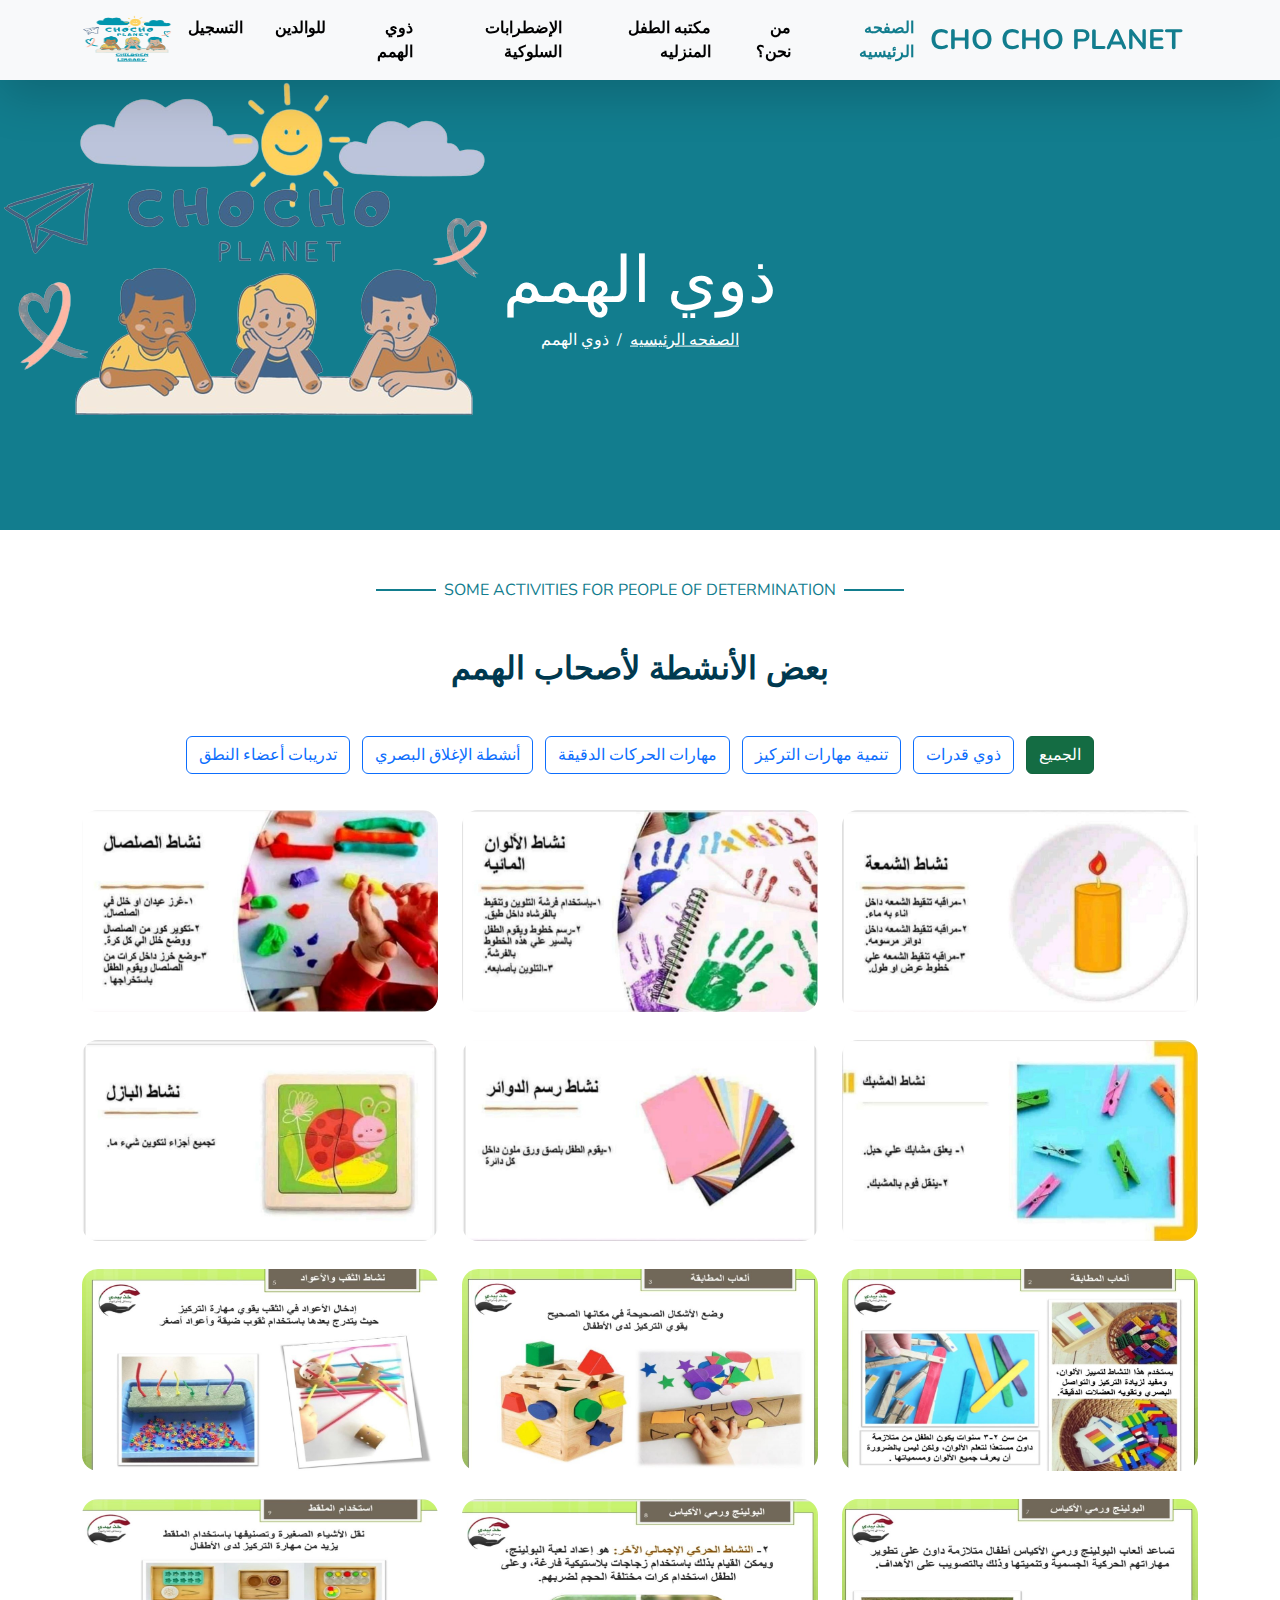
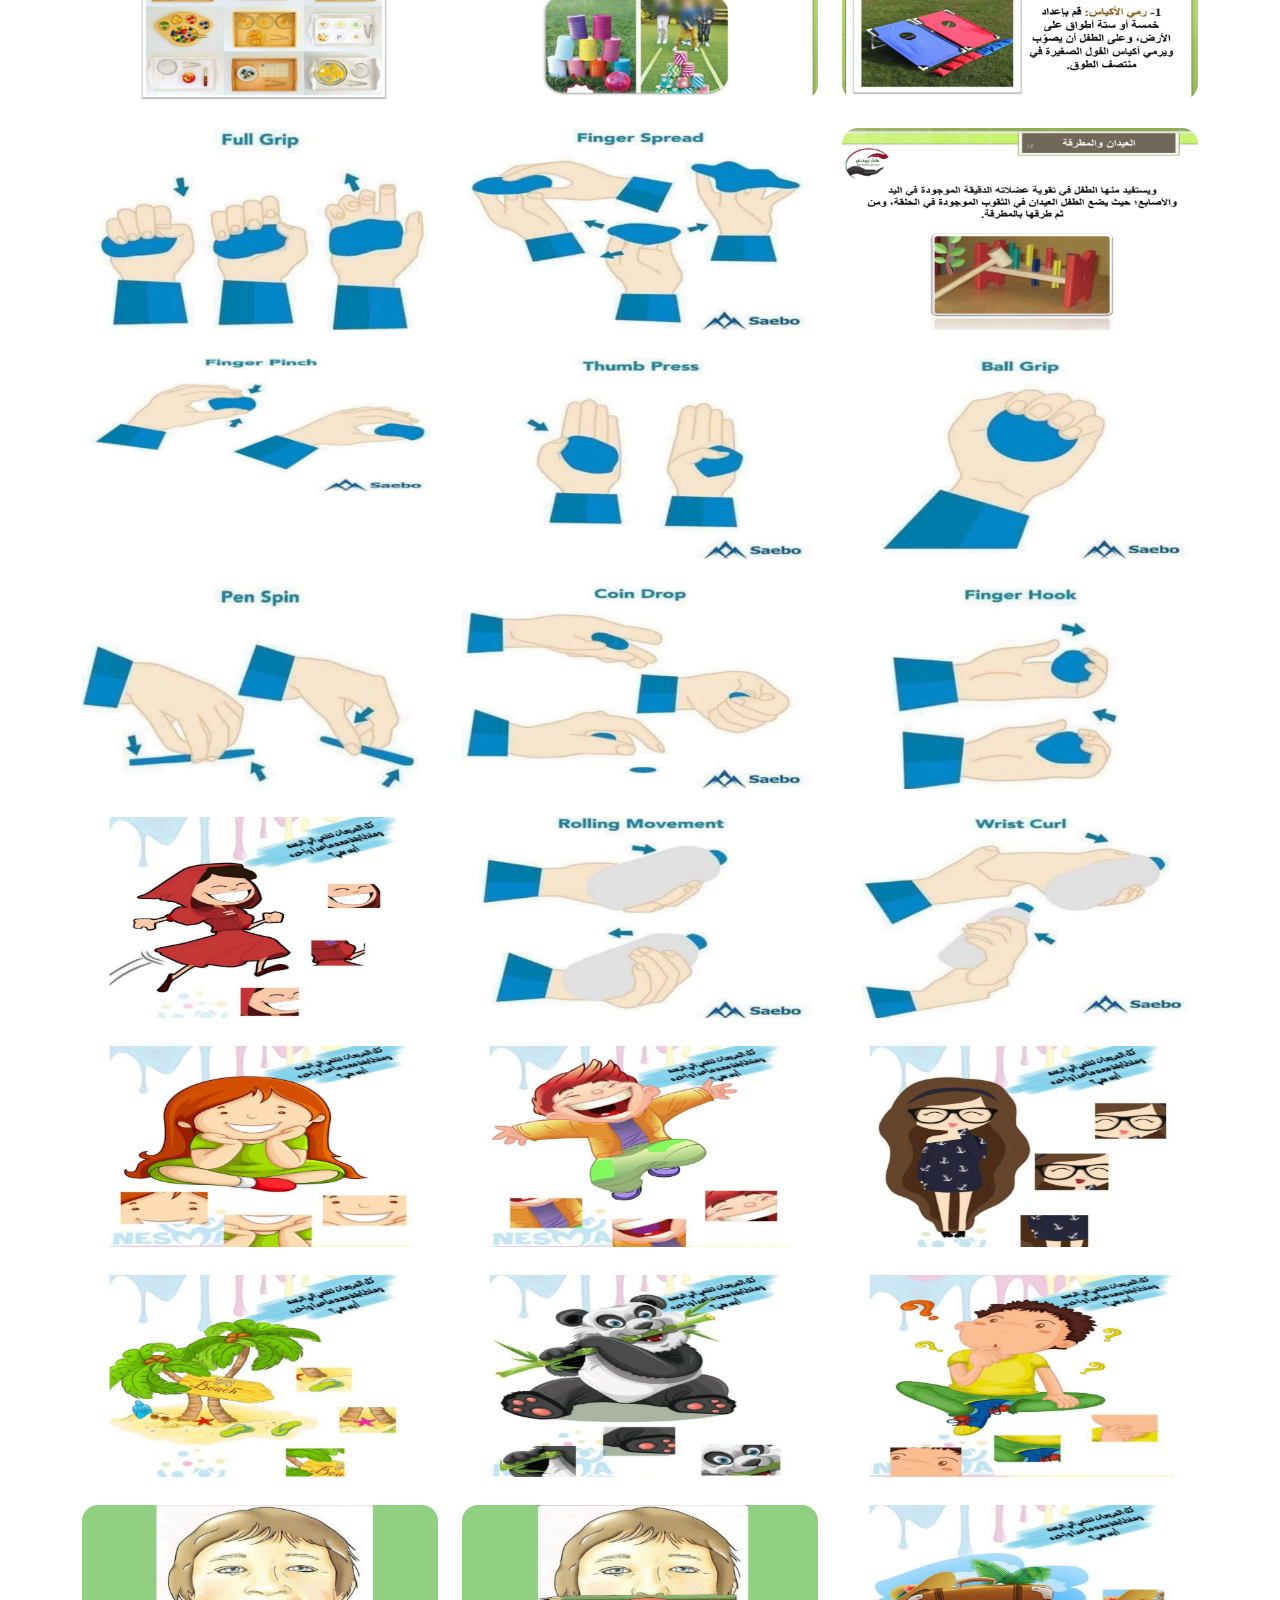
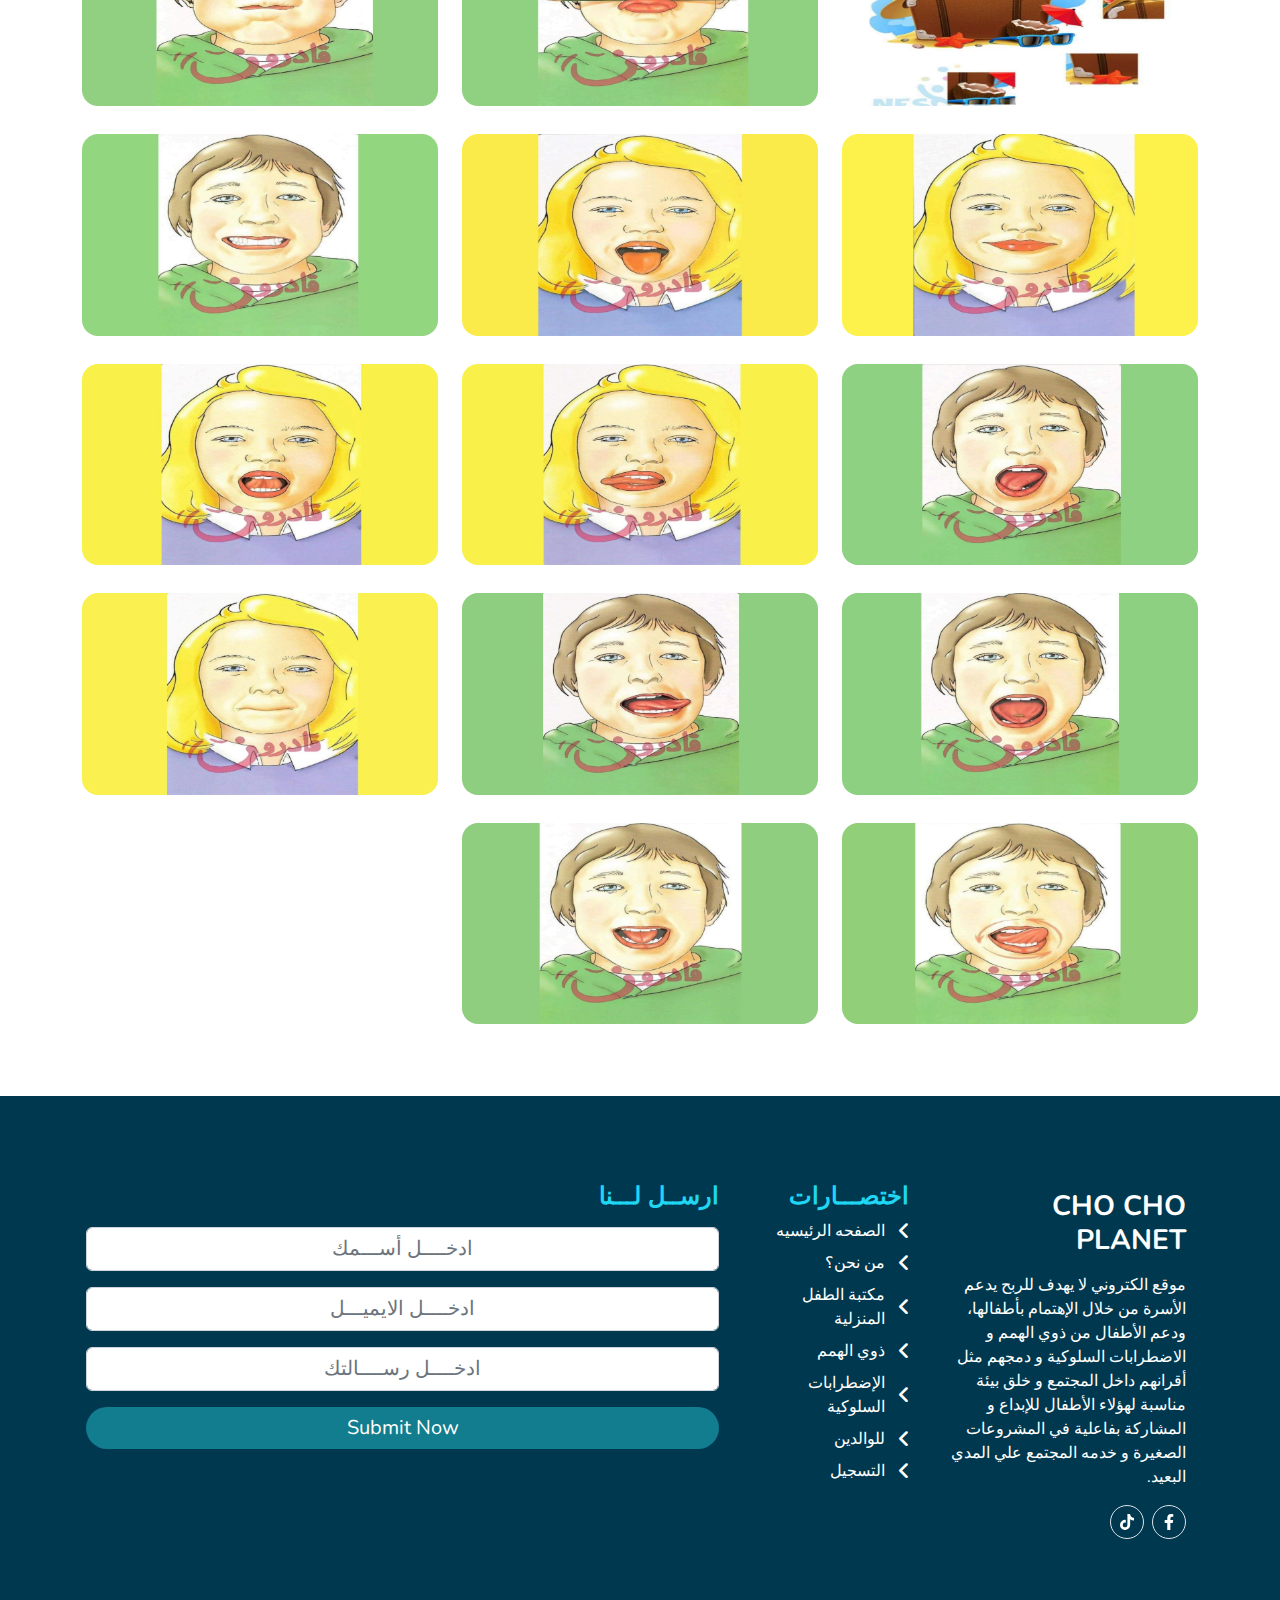
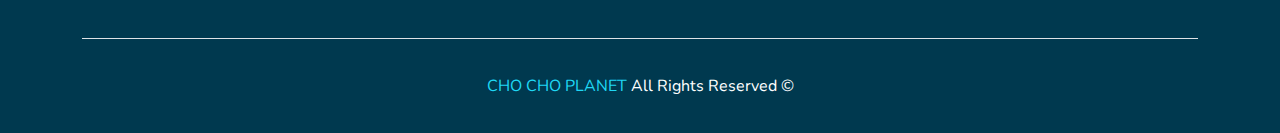
==== commit 686d6d92: "Add files via upload" ====
--- a/gallery.html
+++ b/gallery.html
@@ -148,7 +148,7 @@
       <span class="text-uppercase position-relative d-inline-block px-2 text"
         >Some activities for people of determination  </span
       >
-      <h2 class="fw-bold my-3 text">   بعض الأنشطة لأصحاب الهمم </h2>
+      <h2 class="fw-bold my-5 text">   بعض الأنشطة لأصحاب الهمم </h2>
       
     </div>
 
--- a/css/all.min.css
+++ b/css/all.min.css
@@ -0,0 +1,6 @@
+/*!
+ * Font Awesome Free 6.1.1 by @fontawesome - https://fontawesome.com
+ * License - https://fontawesome.com/license/free (Icons: CC BY 4.0, Fonts: SIL OFL 1.1, Code: MIT License)
+ * Copyright 2022 Fonticons, Inc.
+ */
+.fa{font-family:var(--fa-style-family,"Font Awesome 6 Free");font-weight:var(--fa-style,900)}.fa,.fa-brands,.fa-duotone,.fa-light,.fa-regular,.fa-solid,.fa-thin,.fab,.fad,.fal,.far,.fas,.fat{-moz-osx-font-smoothing:grayscale;-webkit-font-smoothing:antialiased;display:var(--fa-display,inline-block);font-style:normal;font-variant:normal;line-height:1;text-rendering:auto}.fa-1x{font-size:1em}.fa-2x{font-size:2em}.fa-3x{font-size:3em}.fa-4x{font-size:4em}.fa-5x{font-size:5em}.fa-6x{font-size:6em}.fa-7x{font-size:7em}.fa-8x{font-size:8em}.fa-9x{font-size:9em}.fa-10x{font-size:10em}.fa-2xs{font-size:.625em;line-height:.1em;vertical-align:.225em}.fa-xs{font-size:.75em;line-height:.08333em;vertical-align:.125em}.fa-sm{font-size:.875em;line-height:.07143em;vertical-align:.05357em}.fa-lg{font-size:1.25em;line-height:.05em;vertical-align:-.075em}.fa-xl{font-size:1.5em;line-height:.04167em;vertical-align:-.125em}.fa-2xl{font-size:2em;line-height:.03125em;vertical-align:-.1875em}.fa-fw{text-align:center;width:1.25em}.fa-ul{list-style-type:none;margin-left:var(--fa-li-margin,2.5em);padding-left:0}.fa-ul>li{position:relative}.fa-li{left:calc(var(--fa-li-width, 2em)*-1);position:absolute;text-align:center;width:var(--fa-li-width,2em);line-height:inherit}.fa-border{border-radius:var(--fa-border-radius,.1em);border:var(--fa-border-width,.08em) var(--fa-border-style,solid) var(--fa-border-color,#eee);padding:var(--fa-border-padding,.2em .25em .15em)}.fa-pull-left{float:left;margin-right:var(--fa-pull-margin,.3em)}.fa-pull-right{float:right;margin-left:var(--fa-pull-margin,.3em)}.fa-beat{-webkit-animation-name:fa-beat;animation-name:fa-beat;-webkit-animation-delay:var(--fa-animation-delay,0);animation-delay:var(--fa-animation-delay,0);-webkit-animation-direction:var(--fa-animation-direction,normal);animation-direction:var(--fa-animation-direction,normal);-webkit-animation-duration:var(--fa-animation-duration,1s);animation-duration:var(--fa-animation-duration,1s);-webkit-animation-iteration-count:var(--fa-animation-iteration-count,infinite);animation-iteration-count:var(--fa-animation-iteration-count,infinite);-webkit-animation-timing-function:var(--fa-animation-timing,ease-in-out);animation-timing-function:var(--fa-animation-timing,ease-in-out)}.fa-bounce{-webkit-animation-name:fa-bounce;animation-name:fa-bounce;-webkit-animation-delay:var(--fa-animation-delay,0);animation-delay:var(--fa-animation-delay,0);-webkit-animation-direction:var(--fa-animation-direction,normal);animation-direction:var(--fa-animation-direction,normal);-webkit-animation-duration:var(--fa-animation-duration,1s);animation-duration:var(--fa-animation-duration,1s);-webkit-animation-iteration-count:var(--fa-animation-iteration-count,infinite);animation-iteration-count:var(--fa-animation-iteration-count,infinite);-webkit-animation-timing-function:var(--fa-animation-timing,cubic-bezier(.28,.84,.42,1));animation-timing-function:var(--fa-animation-timing,cubic-bezier(.28,.84,.42,1))}.fa-fade{-webkit-animation-name:fa-fade;animation-name:fa-fade;-webkit-animation-iteration-count:var(--fa-animation-iteration-count,infinite);animation-iteration-count:var(--fa-animation-iteration-count,infinite);-webkit-animation-timing-function:var(--fa-animation-timing,cubic-bezier(.4,0,.6,1));animation-timing-function:var(--fa-animation-timing,cubic-bezier(.4,0,.6,1))}.fa-beat-fade,.fa-fade{-webkit-animation-delay:var(--fa-animation-delay,0);animation-delay:var(--fa-animation-delay,0);-webkit-animation-direction:var(--fa-animation-direction,normal);animation-direction:var(--fa-animation-direction,normal);-webkit-animation-duration:var(--fa-animation-duration,1s);animation-duration:var(--fa-animation-duration,1s)}.fa-beat-fade{-webkit-animation-name:fa-beat-fade;animation-name:fa-beat-fade;-webkit-animation-iteration-count:var(--fa-animation-iteration-count,infinite);animation-iteration-count:var(--fa-animation-iteration-count,infinite);-webkit-animation-timing-function:var(--fa-animation-timing,cubic-bezier(.4,0,.6,1));animation-timing-function:var(--fa-animation-timing,cubic-bezier(.4,0,.6,1))}.fa-flip{-webkit-animation-name:fa-flip;animation-name:fa-flip;-webkit-animation-delay:var(--fa-animation-delay,0);animation-delay:var(--fa-animation-delay,0);-webkit-animation-direction:var(--fa-animation-direction,normal);animation-direction:var(--fa-animation-direction,normal);-webkit-animation-duration:var(--fa-animation-duration,1s);animation-duration:var(--fa-animation-duration,1s);-webkit-animation-iteration-count:var(--fa-animation-iteration-count,infinite);animation-iteration-count:var(--fa-animation-iteration-count,infinite);-webkit-animation-timing-function:var(--fa-animation-timing,ease-in-out);animation-timing-function:var(--fa-animation-timing,ease-in-out)}.fa-shake{-webkit-animation-name:fa-shake;animation-name:fa-shake;-webkit-animation-duration:var(--fa-animation-duration,1s);animation-duration:var(--fa-animation-duration,1s);-webkit-animation-iteration-count:var(--fa-animation-iteration-count,infinite);animation-iteration-count:var(--fa-animation-iteration-count,infinite);-webkit-animation-timing-function:var(--fa-animation-timing,linear);animation-timing-function:var(--fa-animation-timing,linear)}.fa-shake,.fa-spin{-webkit-animation-delay:var(--fa-animation-delay,0);animation-delay:var(--fa-animation-delay,0);-webkit-animation-direction:var(--fa-animation-direction,normal);animation-direction:var(--fa-animation-direction,normal)}.fa-spin{-webkit-animation-name:fa-spin;animation-name:fa-spin;-webkit-animation-duration:var(--fa-animation-duration,2s);animation-duration:var(--fa-animation-duration,2s);-webkit-animation-iteration-count:var(--fa-animation-iteration-count,infinite);animation-iteration-count:var(--fa-animation-iteration-count,infinite);-webkit-animation-timing-function:var(--fa-animation-timing,linear);animation-timing-function:var(--fa-animation-timing,linear)}.fa-spin-reverse{--fa-animation-direction:reverse}.fa-pulse,.fa-spin-pulse{-webkit-animation-name:fa-spin;animation-name:fa-spin;-webkit-animation-direction:var(--fa-animation-direction,normal);animation-direction:var(--fa-animation-direction,normal);-webkit-animation-duration:var(--fa-animation-duration,1s);animation-duration:var(--fa-animation-duration,1s);-webkit-animation-iteration-count:var(--fa-animation-iteration-count,infinite);animation-iteration-count:var(--fa-animation-iteration-count,infinite);-webkit-animation-timing-function:var(--fa-animation-timing,steps(8));animation-timing-function:var(--fa-animation-timing,steps(8))}@media (prefers-reduced-motion:reduce){.fa-beat,.fa-beat-fade,.fa-bounce,.fa-fade,.fa-flip,.fa-pulse,.fa-shake,.fa-spin,.fa-spin-pulse{-webkit-animation-delay:-1ms;animation-delay:-1ms;-webkit-animation-duration:1ms;animation-duration:1ms;-webkit-animation-iteration-count:1;animation-iteration-count:1;transition-delay:0s;transition-duration:0s}}@-webkit-keyframes fa-beat{0%,90%{-webkit-transform:scale(1);transform:scale(1)}45%{-webkit-transform:scale(var(--fa-beat-scale,1.25));transform:scale(var(--fa-beat-scale,1.25))}}@keyframes fa-beat{0%,90%{-webkit-transform:scale(1);transform:scale(1)}45%{-webkit-transform:scale(var(--fa-beat-scale,1.25));transform:scale(var(--fa-beat-scale,1.25))}}@-webkit-keyframes fa-bounce{0%{-webkit-transform:scale(1) translateY(0);transform:scale(1) translateY(0)}10%{-webkit-transform:scale(var(--fa-bounce-start-scale-x,1.1),var(--fa-bounce-start-scale-y,.9)) translateY(0);transform:scale(var(--fa-bounce-start-scale-x,1.1),var(--fa-bounce-start-scale-y,.9)) translateY(0)}30%{-webkit-transform:scale(var(--fa-bounce-jump-scale-x,.9),var(--fa-bounce-jump-scale-y,1.1)) translateY(var(--fa-bounce-height,-.5em));transform:scale(var(--fa-bounce-jump-scale-x,.9),var(--fa-bounce-jump-scale-y,1.1)) translateY(var(--fa-bounce-height,-.5em))}50%{-webkit-transform:scale(var(--fa-bounce-land-scale-x,1.05),var(--fa-bounce-land-scale-y,.95)) translateY(0);transform:scale(var(--fa-bounce-land-scale-x,1.05),var(--fa-bounce-land-scale-y,.95)) translateY(0)}57%{-webkit-transform:scale(1) translateY(var(--fa-bounce-rebound,-.125em));transform:scale(1) translateY(var(--fa-bounce-rebound,-.125em))}64%{-webkit-transform:scale(1) translateY(0);transform:scale(1) translateY(0)}to{-webkit-transform:scale(1) translateY(0);transform:scale(1) translateY(0)}}@keyframes fa-bounce{0%{-webkit-transform:scale(1) translateY(0);transform:scale(1) translateY(0)}10%{-webkit-transform:scale(var(--fa-bounce-start-scale-x,1.1),var(--fa-bounce-start-scale-y,.9)) translateY(0);transform:scale(var(--fa-bounce-start-scale-x,1.1),var(--fa-bounce-start-scale-y,.9)) translateY(0)}30%{-webkit-transform:scale(var(--fa-bounce-jump-scale-x,.9),var(--fa-bounce-jump-scale-y,1.1)) translateY(var(--fa-bounce-height,-.5em));transform:scale(var(--fa-bounce-jump-scale-x,.9),var(--fa-bounce-jump-scale-y,1.1)) translateY(var(--fa-bounce-height,-.5em))}50%{-webkit-transform:scale(var(--fa-bounce-land-scale-x,1.05),var(--fa-bounce-land-scale-y,.95)) translateY(0);transform:scale(var(--fa-bounce-land-scale-x,1.05),var(--fa-bounce-land-scale-y,.95)) translateY(0)}57%{-webkit-transform:scale(1) translateY(var(--fa-bounce-rebound,-.125em));transform:scale(1) translateY(var(--fa-bounce-rebound,-.125em))}64%{-webkit-transform:scale(1) translateY(0);transform:scale(1) translateY(0)}to{-webkit-transform:scale(1) translateY(0);transform:scale(1) translateY(0)}}@-webkit-keyframes fa-fade{50%{opacity:var(--fa-fade-opacity,.4)}}@keyframes fa-fade{50%{opacity:var(--fa-fade-opacity,.4)}}@-webkit-keyframes fa-beat-fade{0%,to{opacity:var(--fa-beat-fade-opacity,.4);-webkit-transform:scale(1);transform:scale(1)}50%{opacity:1;-webkit-transform:scale(var(--fa-beat-fade-scale,1.125));transform:scale(var(--fa-beat-fade-scale,1.125))}}@keyframes fa-beat-fade{0%,to{opacity:var(--fa-beat-fade-opacity,.4);-webkit-transform:scale(1);transform:scale(1)}50%{opacity:1;-webkit-transform:scale(var(--fa-beat-fade-scale,1.125));transform:scale(var(--fa-beat-fade-scale,1.125))}}@-webkit-keyframes fa-flip{50%{-webkit-transform:rotate3d(var(--fa-flip-x,0),var(--fa-flip-y,1),var(--fa-flip-z,0),var(--fa-flip-angle,-180deg));transform:rotate3d(var(--fa-flip-x,0),var(--fa-flip-y,1),var(--fa-flip-z,0),var(--fa-flip-angle,-180deg))}}@keyframes fa-flip{50%{-webkit-transform:rotate3d(var(--fa-flip-x,0),var(--fa-flip-y,1),var(--fa-flip-z,0),var(--fa-flip-angle,-180deg));transform:rotate3d(var(--fa-flip-x,0),var(--fa-flip-y,1),var(--fa-flip-z,0),var(--fa-flip-angle,-180deg))}}@-webkit-keyframes fa-shake{0%{-webkit-transform:rotate(-15deg);transform:rotate(-15deg)}4%{-webkit-transform:rotate(15deg);transform:rotate(15deg)}8%,24%{-webkit-transform:rotate(-18deg);transform:rotate(-18deg)}12%,28%{-webkit-transform:rotate(18deg);transform:rotate(18deg)}16%{-webkit-transform:rotate(-22deg);transform:rotate(-22deg)}20%{-webkit-transform:rotate(22deg);transform:rotate(22deg)}32%{-webkit-transform:rotate(-12deg);transform:rotate(-12deg)}36%{-webkit-transform:rotate(12deg);transform:rotate(12deg)}40%,to{-webkit-transform:rotate(0deg);transform:rotate(0deg)}}@keyframes fa-shake{0%{-webkit-transform:rotate(-15deg);transform:rotate(-15deg)}4%{-webkit-transform:rotate(15deg);transform:rotate(15deg)}8%,24%{-webkit-transform:rotate(-18deg);transform:rotate(-18deg)}12%,28%{-webkit-transform:rotate(18deg);transform:rotate(18deg)}16%{-webkit-transform:rotate(-22deg);transform:rotate(-22deg)}20%{-webkit-transform:rotate(22deg);transform:rotate(22deg)}32%{-webkit-transform:rotate(-12deg);transform:rotate(-12deg)}36%{-webkit-transform:rotate(12deg);transform:rotate(12deg)}40%,to{-webkit-transform:rotate(0deg);transform:rotate(0deg)}}@-webkit-keyframes fa-spin{0%{-webkit-transform:rotate(0deg);transform:rotate(0deg)}to{-webkit-transform:rotate(1turn);transform:rotate(1turn)}}@keyframes fa-spin{0%{-webkit-transform:rotate(0deg);transform:rotate(0deg)}to{-webkit-transform:rotate(1turn);transform:rotate(1turn)}}.fa-rotate-90{-webkit-transform:rotate(90deg);transform:rotate(90deg)}.fa-rotate-180{-webkit-transform:rotate(180deg);transform:rotate(180deg)}.fa-rotate-270{-webkit-transform:rotate(270deg);transform:rotate(270deg)}.fa-flip-horizontal{-webkit-transform:scaleX(-1);transform:scaleX(-1)}.fa-flip-vertical{-webkit-transform:scaleY(-1);transform:scaleY(-1)}.fa-flip-both,.fa-flip-horizontal.fa-flip-vertical{-webkit-transform:scale(-1);transform:scale(-1)}.fa-rotate-by{-webkit-transform:rotate(var(--fa-rotate-angle,none));transform:rotate(var(--fa-rotate-angle,none))}.fa-stack{display:inline-block;height:2em;line-height:2em;position:relative;vertical-align:middle;width:2.5em}.fa-stack-1x,.fa-stack-2x{left:0;position:absolute;text-align:center;width:100%;z-index:var(--fa-stack-z-index,auto)}.fa-stack-1x{line-height:inherit}.fa-stack-2x{font-size:2em}.fa-inverse{color:var(--fa-inverse,#fff)}.fa-0:before{content:"\30"}.fa-1:before{content:"\31"}.fa-2:before{content:"\32"}.fa-3:before{content:"\33"}.fa-4:before{content:"\34"}.fa-5:before{content:"\35"}.fa-6:before{content:"\36"}.fa-7:before{content:"\37"}.fa-8:before{content:"\38"}.fa-9:before{content:"\39"}.fa-a:before{content:"\41"}.fa-address-book:before,.fa-contact-book:before{content:"\f2b9"}.fa-address-card:before,.fa-contact-card:before,.fa-vcard:before{content:"\f2bb"}.fa-align-center:before{content:"\f037"}.fa-align-justify:before{content:"\f039"}.fa-align-left:before{content:"\f036"}.fa-align-right:before{content:"\f038"}.fa-anchor:before{content:"\f13d"}.fa-anchor-circle-check:before{content:"\e4aa"}.fa-anchor-circle-exclamation:before{content:"\e4ab"}.fa-anchor-circle-xmark:before{content:"\e4ac"}.fa-anchor-lock:before{content:"\e4ad"}.fa-angle-down:before{content:"\f107"}.fa-angle-left:before{content:"\f104"}.fa-angle-right:before{content:"\f105"}.fa-angle-up:before{content:"\f106"}.fa-angle-double-down:before,.fa-angles-down:before{content:"\f103"}.fa-angle-double-left:before,.fa-angles-left:before{content:"\f100"}.fa-angle-double-right:before,.fa-angles-right:before{content:"\f101"}.fa-angle-double-up:before,.fa-angles-up:before{content:"\f102"}.fa-ankh:before{content:"\f644"}.fa-apple-alt:before,.fa-apple-whole:before{content:"\f5d1"}.fa-archway:before{content:"\f557"}.fa-arrow-down:before{content:"\f063"}.fa-arrow-down-1-9:before,.fa-sort-numeric-asc:before,.fa-sort-numeric-down:before{content:"\f162"}.fa-arrow-down-9-1:before,.fa-sort-numeric-desc:before,.fa-sort-numeric-down-alt:before{content:"\f886"}.fa-arrow-down-a-z:before,.fa-sort-alpha-asc:before,.fa-sort-alpha-down:before{content:"\f15d"}.fa-arrow-down-long:before,.fa-long-arrow-down:before{content:"\f175"}.fa-arrow-down-short-wide:before,.fa-sort-amount-desc:before,.fa-sort-amount-down-alt:before{content:"\f884"}.fa-arrow-down-up-across-line:before{content:"\e4af"}.fa-arrow-down-up-lock:before{content:"\e4b0"}.fa-arrow-down-wide-short:before,.fa-sort-amount-asc:before,.fa-sort-amount-down:before{content:"\f160"}.fa-arrow-down-z-a:before,.fa-sort-alpha-desc:before,.fa-sort-alpha-down-alt:before{content:"\f881"}.fa-arrow-left:before{content:"\f060"}.fa-arrow-left-long:before,.fa-long-arrow-left:before{content:"\f177"}.fa-arrow-pointer:before,.fa-mouse-pointer:before{content:"\f245"}.fa-arrow-right:before{content:"\f061"}.fa-arrow-right-arrow-left:before,.fa-exchange:before{content:"\f0ec"}.fa-arrow-right-from-bracket:before,.fa-sign-out:before{content:"\f08b"}.fa-arrow-right-long:before,.fa-long-arrow-right:before{content:"\f178"}.fa-arrow-right-to-bracket:before,.fa-sign-in:before{content:"\f090"}.fa-arrow-right-to-city:before{content:"\e4b3"}.fa-arrow-left-rotate:before,.fa-arrow-rotate-back:before,.fa-arrow-rotate-backward:before,.fa-arrow-rotate-left:before,.fa-undo:before{content:"\f0e2"}.fa-arrow-right-rotate:before,.fa-arrow-rotate-forward:before,.fa-arrow-rotate-right:before,.fa-redo:before{content:"\f01e"}.fa-arrow-trend-down:before{content:"\e097"}.fa-arrow-trend-up:before{content:"\e098"}.fa-arrow-turn-down:before,.fa-level-down:before{content:"\f149"}.fa-arrow-turn-up:before,.fa-level-up:before{content:"\f148"}.fa-arrow-up:before{content:"\f062"}.fa-arrow-up-1-9:before,.fa-sort-numeric-up:before{content:"\f163"}.fa-arrow-up-9-1:before,.fa-sort-numeric-up-alt:before{content:"\f887"}.fa-arrow-up-a-z:before,.fa-sort-alpha-up:before{content:"\f15e"}.fa-arrow-up-from-bracket:before{content:"\e09a"}.fa-arrow-up-from-ground-water:before{content:"\e4b5"}.fa-arrow-up-from-water-pump:before{content:"\e4b6"}.fa-arrow-up-long:before,.fa-long-arrow-up:before{content:"\f176"}.fa-arrow-up-right-dots:before{content:"\e4b7"}.fa-arrow-up-right-from-square:before,.fa-external-link:before{content:"\f08e"}.fa-arrow-up-short-wide:before,.fa-sort-amount-up-alt:before{content:"\f885"}.fa-arrow-up-wide-short:before,.fa-sort-amount-up:before{content:"\f161"}.fa-arrow-up-z-a:before,.fa-sort-alpha-up-alt:before{content:"\f882"}.fa-arrows-down-to-line:before{content:"\e4b8"}.fa-arrows-down-to-people:before{content:"\e4b9"}.fa-arrows-h:before,.fa-arrows-left-right:before{content:"\f07e"}.fa-arrows-left-right-to-line:before{content:"\e4ba"}.fa-arrows-rotate:before,.fa-refresh:before,.fa-sync:before{content:"\f021"}.fa-arrows-spin:before{content:"\e4bb"}.fa-arrows-split-up-and-left:before{content:"\e4bc"}.fa-arrows-to-circle:before{content:"\e4bd"}.fa-arrows-to-dot:before{content:"\e4be"}.fa-arrows-to-eye:before{content:"\e4bf"}.fa-arrows-turn-right:before{content:"\e4c0"}.fa-arrows-turn-to-dots:before{content:"\e4c1"}.fa-arrows-up-down:before,.fa-arrows-v:before{content:"\f07d"}.fa-arrows-up-down-left-right:before,.fa-arrows:before{content:"\f047"}.fa-arrows-up-to-line:before{content:"\e4c2"}.fa-asterisk:before{content:"\2a"}.fa-at:before{content:"\40"}.fa-atom:before{content:"\f5d2"}.fa-audio-description:before{content:"\f29e"}.fa-austral-sign:before{content:"\e0a9"}.fa-award:before{content:"\f559"}.fa-b:before{content:"\42"}.fa-baby:before{content:"\f77c"}.fa-baby-carriage:before,.fa-carriage-baby:before{content:"\f77d"}.fa-backward:before{content:"\f04a"}.fa-backward-fast:before,.fa-fast-backward:before{content:"\f049"}.fa-backward-step:before,.fa-step-backward:before{content:"\f048"}.fa-bacon:before{content:"\f7e5"}.fa-bacteria:before{content:"\e059"}.fa-bacterium:before{content:"\e05a"}.fa-bag-shopping:before,.fa-shopping-bag:before{content:"\f290"}.fa-bahai:before{content:"\f666"}.fa-baht-sign:before{content:"\e0ac"}.fa-ban:before,.fa-cancel:before{content:"\f05e"}.fa-ban-smoking:before,.fa-smoking-ban:before{content:"\f54d"}.fa-band-aid:before,.fa-bandage:before{content:"\f462"}.fa-barcode:before{content:"\f02a"}.fa-bars:before,.fa-navicon:before{content:"\f0c9"}.fa-bars-progress:before,.fa-tasks-alt:before{content:"\f828"}.fa-bars-staggered:before,.fa-reorder:before,.fa-stream:before{content:"\f550"}.fa-baseball-ball:before,.fa-baseball:before{content:"\f433"}.fa-baseball-bat-ball:before{content:"\f432"}.fa-basket-shopping:before,.fa-shopping-basket:before{content:"\f291"}.fa-basketball-ball:before,.fa-basketball:before{content:"\f434"}.fa-bath:before,.fa-bathtub:before{content:"\f2cd"}.fa-battery-0:before,.fa-battery-empty:before{content:"\f244"}.fa-battery-5:before,.fa-battery-full:before,.fa-battery:before{content:"\f240"}.fa-battery-3:before,.fa-battery-half:before{content:"\f242"}.fa-battery-2:before,.fa-battery-quarter:before{content:"\f243"}.fa-battery-4:before,.fa-battery-three-quarters:before{content:"\f241"}.fa-bed:before{content:"\f236"}.fa-bed-pulse:before,.fa-procedures:before{content:"\f487"}.fa-beer-mug-empty:before,.fa-beer:before{content:"\f0fc"}.fa-bell:before{content:"\f0f3"}.fa-bell-concierge:before,.fa-concierge-bell:before{content:"\f562"}.fa-bell-slash:before{content:"\f1f6"}.fa-bezier-curve:before{content:"\f55b"}.fa-bicycle:before{content:"\f206"}.fa-binoculars:before{content:"\f1e5"}.fa-biohazard:before{content:"\f780"}.fa-bitcoin-sign:before{content:"\e0b4"}.fa-blender:before{content:"\f517"}.fa-blender-phone:before{content:"\f6b6"}.fa-blog:before{content:"\f781"}.fa-bold:before{content:"\f032"}.fa-bolt:before,.fa-zap:before{content:"\f0e7"}.fa-bolt-lightning:before{content:"\e0b7"}.fa-bomb:before{content:"\f1e2"}.fa-bone:before{content:"\f5d7"}.fa-bong:before{content:"\f55c"}.fa-book:before{content:"\f02d"}.fa-atlas:before,.fa-book-atlas:before{content:"\f558"}.fa-bible:before,.fa-book-bible:before{content:"\f647"}.fa-book-bookmark:before{content:"\e0bb"}.fa-book-journal-whills:before,.fa-journal-whills:before{content:"\f66a"}.fa-book-medical:before{content:"\f7e6"}.fa-book-open:before{content:"\f518"}.fa-book-open-reader:before,.fa-book-reader:before{content:"\f5da"}.fa-book-quran:before,.fa-quran:before{content:"\f687"}.fa-book-dead:before,.fa-book-skull:before{content:"\f6b7"}.fa-bookmark:before{content:"\f02e"}.fa-border-all:before{content:"\f84c"}.fa-border-none:before{content:"\f850"}.fa-border-style:before,.fa-border-top-left:before{content:"\f853"}.fa-bore-hole:before{content:"\e4c3"}.fa-bottle-droplet:before{content:"\e4c4"}.fa-bottle-water:before{content:"\e4c5"}.fa-bowl-food:before{content:"\e4c6"}.fa-bowl-rice:before{content:"\e2eb"}.fa-bowling-ball:before{content:"\f436"}.fa-box:before{content:"\f466"}.fa-archive:before,.fa-box-archive:before{content:"\f187"}.fa-box-open:before{content:"\f49e"}.fa-box-tissue:before{content:"\e05b"}.fa-boxes-packing:before{content:"\e4c7"}.fa-boxes-alt:before,.fa-boxes-stacked:before,.fa-boxes:before{content:"\f468"}.fa-braille:before{content:"\f2a1"}.fa-brain:before{content:"\f5dc"}.fa-brazilian-real-sign:before{content:"\e46c"}.fa-bread-slice:before{content:"\f7ec"}.fa-bridge:before{content:"\e4c8"}.fa-bridge-circle-check:before{content:"\e4c9"}.fa-bridge-circle-exclamation:before{content:"\e4ca"}.fa-bridge-circle-xmark:before{content:"\e4cb"}.fa-bridge-lock:before{content:"\e4cc"}.fa-bridge-water:before{content:"\e4ce"}.fa-briefcase:before{content:"\f0b1"}.fa-briefcase-medical:before{content:"\f469"}.fa-broom:before{content:"\f51a"}.fa-broom-ball:before,.fa-quidditch-broom-ball:before,.fa-quidditch:before{content:"\f458"}.fa-brush:before{content:"\f55d"}.fa-bucket:before{content:"\e4cf"}.fa-bug:before{content:"\f188"}.fa-bug-slash:before{content:"\e490"}.fa-bugs:before{content:"\e4d0"}.fa-building:before{content:"\f1ad"}.fa-building-circle-arrow-right:before{content:"\e4d1"}.fa-building-circle-check:before{content:"\e4d2"}.fa-building-circle-exclamation:before{content:"\e4d3"}.fa-building-circle-xmark:before{content:"\e4d4"}.fa-bank:before,.fa-building-columns:before,.fa-institution:before,.fa-museum:before,.fa-university:before{content:"\f19c"}.fa-building-flag:before{content:"\e4d5"}.fa-building-lock:before{content:"\e4d6"}.fa-building-ngo:before{content:"\e4d7"}.fa-building-shield:before{content:"\e4d8"}.fa-building-un:before{content:"\e4d9"}.fa-building-user:before{content:"\e4da"}.fa-building-wheat:before{content:"\e4db"}.fa-bullhorn:before{content:"\f0a1"}.fa-bullseye:before{content:"\f140"}.fa-burger:before,.fa-hamburger:before{content:"\f805"}.fa-burst:before{content:"\e4dc"}.fa-bus:before{content:"\f207"}.fa-bus-alt:before,.fa-bus-simple:before{content:"\f55e"}.fa-briefcase-clock:before,.fa-business-time:before{content:"\f64a"}.fa-c:before{content:"\43"}.fa-birthday-cake:before,.fa-cake-candles:before,.fa-cake:before{content:"\f1fd"}.fa-calculator:before{content:"\f1ec"}.fa-calendar:before{content:"\f133"}.fa-calendar-check:before{content:"\f274"}.fa-calendar-day:before{content:"\f783"}.fa-calendar-alt:before,.fa-calendar-days:before{content:"\f073"}.fa-calendar-minus:before{content:"\f272"}.fa-calendar-plus:before{content:"\f271"}.fa-calendar-week:before{content:"\f784"}.fa-calendar-times:before,.fa-calendar-xmark:before{content:"\f273"}.fa-camera-alt:before,.fa-camera:before{content:"\f030"}.fa-camera-retro:before{content:"\f083"}.fa-camera-rotate:before{content:"\e0d8"}.fa-campground:before{content:"\f6bb"}.fa-candy-cane:before{content:"\f786"}.fa-cannabis:before{content:"\f55f"}.fa-capsules:before{content:"\f46b"}.fa-automobile:before,.fa-car:before{content:"\f1b9"}.fa-battery-car:before,.fa-car-battery:before{content:"\f5df"}.fa-car-burst:before,.fa-car-crash:before{content:"\f5e1"}.fa-car-on:before{content:"\e4dd"}.fa-car-alt:before,.fa-car-rear:before{content:"\f5de"}.fa-car-side:before{content:"\f5e4"}.fa-car-tunnel:before{content:"\e4de"}.fa-caravan:before{content:"\f8ff"}.fa-caret-down:before{content:"\f0d7"}.fa-caret-left:before{content:"\f0d9"}.fa-caret-right:before{content:"\f0da"}.fa-caret-up:before{content:"\f0d8"}.fa-carrot:before{content:"\f787"}.fa-cart-arrow-down:before{content:"\f218"}.fa-cart-flatbed:before,.fa-dolly-flatbed:before{content:"\f474"}.fa-cart-flatbed-suitcase:before,.fa-luggage-cart:before{content:"\f59d"}.fa-cart-plus:before{content:"\f217"}.fa-cart-shopping:before,.fa-shopping-cart:before{content:"\f07a"}.fa-cash-register:before{content:"\f788"}.fa-cat:before{content:"\f6be"}.fa-cedi-sign:before{content:"\e0df"}.fa-cent-sign:before{content:"\e3f5"}.fa-certificate:before{content:"\f0a3"}.fa-chair:before{content:"\f6c0"}.fa-blackboard:before,.fa-chalkboard:before{content:"\f51b"}.fa-chalkboard-teacher:before,.fa-chalkboard-user:before{content:"\f51c"}.fa-champagne-glasses:before,.fa-glass-cheers:before{content:"\f79f"}.fa-charging-station:before{content:"\f5e7"}.fa-area-chart:before,.fa-chart-area:before{content:"\f1fe"}.fa-bar-chart:before,.fa-chart-bar:before{content:"\f080"}.fa-chart-column:before{content:"\e0e3"}.fa-chart-gantt:before{content:"\e0e4"}.fa-chart-line:before,.fa-line-chart:before{content:"\f201"}.fa-chart-pie:before,.fa-pie-chart:before{content:"\f200"}.fa-chart-simple:before{content:"\e473"}.fa-check:before{content:"\f00c"}.fa-check-double:before{content:"\f560"}.fa-check-to-slot:before,.fa-vote-yea:before{content:"\f772"}.fa-cheese:before{content:"\f7ef"}.fa-chess:before{content:"\f439"}.fa-chess-bishop:before{content:"\f43a"}.fa-chess-board:before{content:"\f43c"}.fa-chess-king:before{content:"\f43f"}.fa-chess-knight:before{content:"\f441"}.fa-chess-pawn:before{content:"\f443"}.fa-chess-queen:before{content:"\f445"}.fa-chess-rook:before{content:"\f447"}.fa-chevron-down:before{content:"\f078"}.fa-chevron-left:before{content:"\f053"}.fa-chevron-right:before{content:"\f054"}.fa-chevron-up:before{content:"\f077"}.fa-child:before{content:"\f1ae"}.fa-child-dress:before{content:"\e59c"}.fa-child-reaching:before{content:"\e59d"}.fa-child-rifle:before{content:"\e4e0"}.fa-children:before{content:"\e4e1"}.fa-church:before{content:"\f51d"}.fa-circle:before{content:"\f111"}.fa-arrow-circle-down:before,.fa-circle-arrow-down:before{content:"\f0ab"}.fa-arrow-circle-left:before,.fa-circle-arrow-left:before{content:"\f0a8"}.fa-arrow-circle-right:before,.fa-circle-arrow-right:before{content:"\f0a9"}.fa-arrow-circle-up:before,.fa-circle-arrow-up:before{content:"\f0aa"}.fa-check-circle:before,.fa-circle-check:before{content:"\f058"}.fa-chevron-circle-down:before,.fa-circle-chevron-down:before{content:"\f13a"}.fa-chevron-circle-left:before,.fa-circle-chevron-left:before{content:"\f137"}.fa-chevron-circle-right:before,.fa-circle-chevron-right:before{content:"\f138"}.fa-chevron-circle-up:before,.fa-circle-chevron-up:before{content:"\f139"}.fa-circle-dollar-to-slot:before,.fa-donate:before{content:"\f4b9"}.fa-circle-dot:before,.fa-dot-circle:before{content:"\f192"}.fa-arrow-alt-circle-down:before,.fa-circle-down:before{content:"\f358"}.fa-circle-exclamation:before,.fa-exclamation-circle:before{content:"\f06a"}.fa-circle-h:before,.fa-hospital-symbol:before{content:"\f47e"}.fa-adjust:before,.fa-circle-half-stroke:before{content:"\f042"}.fa-circle-info:before,.fa-info-circle:before{content:"\f05a"}.fa-arrow-alt-circle-left:before,.fa-circle-left:before{content:"\f359"}.fa-circle-minus:before,.fa-minus-circle:before{content:"\f056"}.fa-circle-nodes:before{content:"\e4e2"}.fa-circle-notch:before{content:"\f1ce"}.fa-circle-pause:before,.fa-pause-circle:before{content:"\f28b"}.fa-circle-play:before,.fa-play-circle:before{content:"\f144"}.fa-circle-plus:before,.fa-plus-circle:before{content:"\f055"}.fa-circle-question:before,.fa-question-circle:before{content:"\f059"}.fa-circle-radiation:before,.fa-radiation-alt:before{content:"\f7ba"}.fa-arrow-alt-circle-right:before,.fa-circle-right:before{content:"\f35a"}.fa-circle-stop:before,.fa-stop-circle:before{content:"\f28d"}.fa-arrow-alt-circle-up:before,.fa-circle-up:before{content:"\f35b"}.fa-circle-user:before,.fa-user-circle:before{content:"\f2bd"}.fa-circle-xmark:before,.fa-times-circle:before,.fa-xmark-circle:before{content:"\f057"}.fa-city:before{content:"\f64f"}.fa-clapperboard:before{content:"\e131"}.fa-clipboard:before{content:"\f328"}.fa-clipboard-check:before{content:"\f46c"}.fa-clipboard-list:before{content:"\f46d"}.fa-clipboard-question:before{content:"\e4e3"}.fa-clipboard-user:before{content:"\f7f3"}.fa-clock-four:before,.fa-clock:before{content:"\f017"}.fa-clock-rotate-left:before,.fa-history:before{content:"\f1da"}.fa-clone:before{content:"\f24d"}.fa-closed-captioning:before{content:"\f20a"}.fa-cloud:before{content:"\f0c2"}.fa-cloud-arrow-down:before,.fa-cloud-download-alt:before,.fa-cloud-download:before{content:"\f0ed"}.fa-cloud-arrow-up:before,.fa-cloud-upload-alt:before,.fa-cloud-upload:before{content:"\f0ee"}.fa-cloud-bolt:before,.fa-thunderstorm:before{content:"\f76c"}.fa-cloud-meatball:before{content:"\f73b"}.fa-cloud-moon:before{content:"\f6c3"}.fa-cloud-moon-rain:before{content:"\f73c"}.fa-cloud-rain:before{content:"\f73d"}.fa-cloud-showers-heavy:before{content:"\f740"}.fa-cloud-showers-water:before{content:"\e4e4"}.fa-cloud-sun:before{content:"\f6c4"}.fa-cloud-sun-rain:before{content:"\f743"}.fa-clover:before{content:"\e139"}.fa-code:before{content:"\f121"}.fa-code-branch:before{content:"\f126"}.fa-code-commit:before{content:"\f386"}.fa-code-compare:before{content:"\e13a"}.fa-code-fork:before{content:"\e13b"}.fa-code-merge:before{content:"\f387"}.fa-code-pull-request:before{content:"\e13c"}.fa-coins:before{content:"\f51e"}.fa-colon-sign:before{content:"\e140"}.fa-comment:before{content:"\f075"}.fa-comment-dollar:before{content:"\f651"}.fa-comment-dots:before,.fa-commenting:before{content:"\f4ad"}.fa-comment-medical:before{content:"\f7f5"}.fa-comment-slash:before{content:"\f4b3"}.fa-comment-sms:before,.fa-sms:before{content:"\f7cd"}.fa-comments:before{content:"\f086"}.fa-comments-dollar:before{content:"\f653"}.fa-compact-disc:before{content:"\f51f"}.fa-compass:before{content:"\f14e"}.fa-compass-drafting:before,.fa-drafting-compass:before{content:"\f568"}.fa-compress:before{content:"\f066"}.fa-computer:before{content:"\e4e5"}.fa-computer-mouse:before,.fa-mouse:before{content:"\f8cc"}.fa-cookie:before{content:"\f563"}.fa-cookie-bite:before{content:"\f564"}.fa-copy:before{content:"\f0c5"}.fa-copyright:before{content:"\f1f9"}.fa-couch:before{content:"\f4b8"}.fa-cow:before{content:"\f6c8"}.fa-credit-card-alt:before,.fa-credit-card:before{content:"\f09d"}.fa-crop:before{content:"\f125"}.fa-crop-alt:before,.fa-crop-simple:before{content:"\f565"}.fa-cross:before{content:"\f654"}.fa-crosshairs:before{content:"\f05b"}.fa-crow:before{content:"\f520"}.fa-crown:before{content:"\f521"}.fa-crutch:before{content:"\f7f7"}.fa-cruzeiro-sign:before{content:"\e152"}.fa-cube:before{content:"\f1b2"}.fa-cubes:before{content:"\f1b3"}.fa-cubes-stacked:before{content:"\e4e6"}.fa-d:before{content:"\44"}.fa-database:before{content:"\f1c0"}.fa-backspace:before,.fa-delete-left:before{content:"\f55a"}.fa-democrat:before{content:"\f747"}.fa-desktop-alt:before,.fa-desktop:before{content:"\f390"}.fa-dharmachakra:before{content:"\f655"}.fa-diagram-next:before{content:"\e476"}.fa-diagram-predecessor:before{content:"\e477"}.fa-diagram-project:before,.fa-project-diagram:before{content:"\f542"}.fa-diagram-successor:before{content:"\e47a"}.fa-diamond:before{content:"\f219"}.fa-diamond-turn-right:before,.fa-directions:before{content:"\f5eb"}.fa-dice:before{content:"\f522"}.fa-dice-d20:before{content:"\f6cf"}.fa-dice-d6:before{content:"\f6d1"}.fa-dice-five:before{content:"\f523"}.fa-dice-four:before{content:"\f524"}.fa-dice-one:before{content:"\f525"}.fa-dice-six:before{content:"\f526"}.fa-dice-three:before{content:"\f527"}.fa-dice-two:before{content:"\f528"}.fa-disease:before{content:"\f7fa"}.fa-display:before{content:"\e163"}.fa-divide:before{content:"\f529"}.fa-dna:before{content:"\f471"}.fa-dog:before{content:"\f6d3"}.fa-dollar-sign:before,.fa-dollar:before,.fa-usd:before{content:"\24"}.fa-dolly-box:before,.fa-dolly:before{content:"\f472"}.fa-dong-sign:before{content:"\e169"}.fa-door-closed:before{content:"\f52a"}.fa-door-open:before{content:"\f52b"}.fa-dove:before{content:"\f4ba"}.fa-compress-alt:before,.fa-down-left-and-up-right-to-center:before{content:"\f422"}.fa-down-long:before,.fa-long-arrow-alt-down:before{content:"\f309"}.fa-download:before{content:"\f019"}.fa-dragon:before{content:"\f6d5"}.fa-draw-polygon:before{content:"\f5ee"}.fa-droplet:before,.fa-tint:before{content:"\f043"}.fa-droplet-slash:before,.fa-tint-slash:before{content:"\f5c7"}.fa-drum:before{content:"\f569"}.fa-drum-steelpan:before{content:"\f56a"}.fa-drumstick-bite:before{content:"\f6d7"}.fa-dumbbell:before{content:"\f44b"}.fa-dumpster:before{content:"\f793"}.fa-dumpster-fire:before{content:"\f794"}.fa-dungeon:before{content:"\f6d9"}.fa-e:before{content:"\45"}.fa-deaf:before,.fa-deafness:before,.fa-ear-deaf:before,.fa-hard-of-hearing:before{content:"\f2a4"}.fa-assistive-listening-systems:before,.fa-ear-listen:before{content:"\f2a2"}.fa-earth-africa:before,.fa-globe-africa:before{content:"\f57c"}.fa-earth-america:before,.fa-earth-americas:before,.fa-earth:before,.fa-globe-americas:before{content:"\f57d"}.fa-earth-asia:before,.fa-globe-asia:before{content:"\f57e"}.fa-earth-europe:before,.fa-globe-europe:before{content:"\f7a2"}.fa-earth-oceania:before,.fa-globe-oceania:before{content:"\e47b"}.fa-egg:before{content:"\f7fb"}.fa-eject:before{content:"\f052"}.fa-elevator:before{content:"\e16d"}.fa-ellipsis-h:before,.fa-ellipsis:before{content:"\f141"}.fa-ellipsis-v:before,.fa-ellipsis-vertical:before{content:"\f142"}.fa-envelope:before{content:"\f0e0"}.fa-envelope-circle-check:before{content:"\e4e8"}.fa-envelope-open:before{content:"\f2b6"}.fa-envelope-open-text:before{content:"\f658"}.fa-envelopes-bulk:before,.fa-mail-bulk:before{content:"\f674"}.fa-equals:before{content:"\3d"}.fa-eraser:before{content:"\f12d"}.fa-ethernet:before{content:"\f796"}.fa-eur:before,.fa-euro-sign:before,.fa-euro:before{content:"\f153"}.fa-exclamation:before{content:"\21"}.fa-expand:before{content:"\f065"}.fa-explosion:before{content:"\e4e9"}.fa-eye:before{content:"\f06e"}.fa-eye-dropper-empty:before,.fa-eye-dropper:before,.fa-eyedropper:before{content:"\f1fb"}.fa-eye-low-vision:before,.fa-low-vision:before{content:"\f2a8"}.fa-eye-slash:before{content:"\f070"}.fa-f:before{content:"\46"}.fa-angry:before,.fa-face-angry:before{content:"\f556"}.fa-dizzy:before,.fa-face-dizzy:before{content:"\f567"}.fa-face-flushed:before,.fa-flushed:before{content:"\f579"}.fa-face-frown:before,.fa-frown:before{content:"\f119"}.fa-face-frown-open:before,.fa-frown-open:before{content:"\f57a"}.fa-face-grimace:before,.fa-grimace:before{content:"\f57f"}.fa-face-grin:before,.fa-grin:before{content:"\f580"}.fa-face-grin-beam:before,.fa-grin-beam:before{content:"\f582"}.fa-face-grin-beam-sweat:before,.fa-grin-beam-sweat:before{content:"\f583"}.fa-face-grin-hearts:before,.fa-grin-hearts:before{content:"\f584"}.fa-face-grin-squint:before,.fa-grin-squint:before{content:"\f585"}.fa-face-grin-squint-tears:before,.fa-grin-squint-tears:before{content:"\f586"}.fa-face-grin-stars:before,.fa-grin-stars:before{content:"\f587"}.fa-face-grin-tears:before,.fa-grin-tears:before{content:"\f588"}.fa-face-grin-tongue:before,.fa-grin-tongue:before{content:"\f589"}.fa-face-grin-tongue-squint:before,.fa-grin-tongue-squint:before{content:"\f58a"}.fa-face-grin-tongue-wink:before,.fa-grin-tongue-wink:before{content:"\f58b"}.fa-face-grin-wide:before,.fa-grin-alt:before{content:"\f581"}.fa-face-grin-wink:before,.fa-grin-wink:before{content:"\f58c"}.fa-face-kiss:before,.fa-kiss:before{content:"\f596"}.fa-face-kiss-beam:before,.fa-kiss-beam:before{content:"\f597"}.fa-face-kiss-wink-heart:before,.fa-kiss-wink-heart:before{content:"\f598"}.fa-face-laugh:before,.fa-laugh:before{content:"\f599"}.fa-face-laugh-beam:before,.fa-laugh-beam:before{content:"\f59a"}.fa-face-laugh-squint:before,.fa-laugh-squint:before{content:"\f59b"}.fa-face-laugh-wink:before,.fa-laugh-wink:before{content:"\f59c"}.fa-face-meh:before,.fa-meh:before{content:"\f11a"}.fa-face-meh-blank:before,.fa-meh-blank:before{content:"\f5a4"}.fa-face-rolling-eyes:before,.fa-meh-rolling-eyes:before{content:"\f5a5"}.fa-face-sad-cry:before,.fa-sad-cry:before{content:"\f5b3"}.fa-face-sad-tear:before,.fa-sad-tear:before{content:"\f5b4"}.fa-face-smile:before,.fa-smile:before{content:"\f118"}.fa-face-smile-beam:before,.fa-smile-beam:before{content:"\f5b8"}.fa-face-smile-wink:before,.fa-smile-wink:before{content:"\f4da"}.fa-face-surprise:before,.fa-surprise:before{content:"\f5c2"}.fa-face-tired:before,.fa-tired:before{content:"\f5c8"}.fa-fan:before{content:"\f863"}.fa-faucet:before{content:"\e005"}.fa-faucet-drip:before{content:"\e006"}.fa-fax:before{content:"\f1ac"}.fa-feather:before{content:"\f52d"}.fa-feather-alt:before,.fa-feather-pointed:before{content:"\f56b"}.fa-ferry:before{content:"\e4ea"}.fa-file:before{content:"\f15b"}.fa-file-arrow-down:before,.fa-file-download:before{content:"\f56d"}.fa-file-arrow-up:before,.fa-file-upload:before{content:"\f574"}.fa-file-audio:before{content:"\f1c7"}.fa-file-circle-check:before{content:"\e493"}.fa-file-circle-exclamation:before{content:"\e4eb"}.fa-file-circle-minus:before{content:"\e4ed"}.fa-file-circle-plus:before{content:"\e4ee"}.fa-file-circle-question:before{content:"\e4ef"}.fa-file-circle-xmark:before{content:"\e494"}.fa-file-code:before{content:"\f1c9"}.fa-file-contract:before{content:"\f56c"}.fa-file-csv:before{content:"\f6dd"}.fa-file-excel:before{content:"\f1c3"}.fa-arrow-right-from-file:before,.fa-file-export:before{content:"\f56e"}.fa-file-image:before{content:"\f1c5"}.fa-arrow-right-to-file:before,.fa-file-import:before{content:"\f56f"}.fa-file-invoice:before{content:"\f570"}.fa-file-invoice-dollar:before{content:"\f571"}.fa-file-alt:before,.fa-file-lines:before,.fa-file-text:before{content:"\f15c"}.fa-file-medical:before{content:"\f477"}.fa-file-pdf:before{content:"\f1c1"}.fa-file-edit:before,.fa-file-pen:before{content:"\f31c"}.fa-file-powerpoint:before{content:"\f1c4"}.fa-file-prescription:before{content:"\f572"}.fa-file-shield:before{content:"\e4f0"}.fa-file-signature:before{content:"\f573"}.fa-file-video:before{content:"\f1c8"}.fa-file-medical-alt:before,.fa-file-waveform:before{content:"\f478"}.fa-file-word:before{content:"\f1c2"}.fa-file-archive:before,.fa-file-zipper:before{content:"\f1c6"}.fa-fill:before{content:"\f575"}.fa-fill-drip:before{content:"\f576"}.fa-film:before{content:"\f008"}.fa-filter:before{content:"\f0b0"}.fa-filter-circle-dollar:before,.fa-funnel-dollar:before{content:"\f662"}.fa-filter-circle-xmark:before{content:"\e17b"}.fa-fingerprint:before{content:"\f577"}.fa-fire:before{content:"\f06d"}.fa-fire-burner:before{content:"\e4f1"}.fa-fire-extinguisher:before{content:"\f134"}.fa-fire-alt:before,.fa-fire-flame-curved:before{content:"\f7e4"}.fa-burn:before,.fa-fire-flame-simple:before{content:"\f46a"}.fa-fish:before{content:"\f578"}.fa-fish-fins:before{content:"\e4f2"}.fa-flag:before{content:"\f024"}.fa-flag-checkered:before{content:"\f11e"}.fa-flag-usa:before{content:"\f74d"}.fa-flask:before{content:"\f0c3"}.fa-flask-vial:before{content:"\e4f3"}.fa-floppy-disk:before,.fa-save:before{content:"\f0c7"}.fa-florin-sign:before{content:"\e184"}.fa-folder-blank:before,.fa-folder:before{content:"\f07b"}.fa-folder-closed:before{content:"\e185"}.fa-folder-minus:before{content:"\f65d"}.fa-folder-open:before{content:"\f07c"}.fa-folder-plus:before{content:"\f65e"}.fa-folder-tree:before{content:"\f802"}.fa-font:before{content:"\f031"}.fa-football-ball:before,.fa-football:before{content:"\f44e"}.fa-forward:before{content:"\f04e"}.fa-fast-forward:before,.fa-forward-fast:before{content:"\f050"}.fa-forward-step:before,.fa-step-forward:before{content:"\f051"}.fa-franc-sign:before{content:"\e18f"}.fa-frog:before{content:"\f52e"}.fa-futbol-ball:before,.fa-futbol:before,.fa-soccer-ball:before{content:"\f1e3"}.fa-g:before{content:"\47"}.fa-gamepad:before{content:"\f11b"}.fa-gas-pump:before{content:"\f52f"}.fa-dashboard:before,.fa-gauge-med:before,.fa-gauge:before,.fa-tachometer-alt-average:before{content:"\f624"}.fa-gauge-high:before,.fa-tachometer-alt-fast:before,.fa-tachometer-alt:before{content:"\f625"}.fa-gauge-simple-med:before,.fa-gauge-simple:before,.fa-tachometer-average:before{content:"\f629"}.fa-gauge-simple-high:before,.fa-tachometer-fast:before,.fa-tachometer:before{content:"\f62a"}.fa-gavel:before,.fa-legal:before{content:"\f0e3"}.fa-cog:before,.fa-gear:before{content:"\f013"}.fa-cogs:before,.fa-gears:before{content:"\f085"}.fa-gem:before{content:"\f3a5"}.fa-genderless:before{content:"\f22d"}.fa-ghost:before{content:"\f6e2"}.fa-gift:before{content:"\f06b"}.fa-gifts:before{content:"\f79c"}.fa-glass-water:before{content:"\e4f4"}.fa-glass-water-droplet:before{content:"\e4f5"}.fa-glasses:before{content:"\f530"}.fa-globe:before{content:"\f0ac"}.fa-golf-ball-tee:before,.fa-golf-ball:before{content:"\f450"}.fa-gopuram:before{content:"\f664"}.fa-graduation-cap:before,.fa-mortar-board:before{content:"\f19d"}.fa-greater-than:before{content:"\3e"}.fa-greater-than-equal:before{content:"\f532"}.fa-grip-horizontal:before,.fa-grip:before{content:"\f58d"}.fa-grip-lines:before{content:"\f7a4"}.fa-grip-lines-vertical:before{content:"\f7a5"}.fa-grip-vertical:before{content:"\f58e"}.fa-group-arrows-rotate:before{content:"\e4f6"}.fa-guarani-sign:before{content:"\e19a"}.fa-guitar:before{content:"\f7a6"}.fa-gun:before{content:"\e19b"}.fa-h:before{content:"\48"}.fa-hammer:before{content:"\f6e3"}.fa-hamsa:before{content:"\f665"}.fa-hand-paper:before,.fa-hand:before{content:"\f256"}.fa-hand-back-fist:before,.fa-hand-rock:before{content:"\f255"}.fa-allergies:before,.fa-hand-dots:before{content:"\f461"}.fa-fist-raised:before,.fa-hand-fist:before{content:"\f6de"}.fa-hand-holding:before{content:"\f4bd"}.fa-hand-holding-dollar:before,.fa-hand-holding-usd:before{content:"\f4c0"}.fa-hand-holding-droplet:before,.fa-hand-holding-water:before{content:"\f4c1"}.fa-hand-holding-hand:before{content:"\e4f7"}.fa-hand-holding-heart:before{content:"\f4be"}.fa-hand-holding-medical:before{content:"\e05c"}.fa-hand-lizard:before{content:"\f258"}.fa-hand-middle-finger:before{content:"\f806"}.fa-hand-peace:before{content:"\f25b"}.fa-hand-point-down:before{content:"\f0a7"}.fa-hand-point-left:before{content:"\f0a5"}.fa-hand-point-right:before{content:"\f0a4"}.fa-hand-point-up:before{content:"\f0a6"}.fa-hand-pointer:before{content:"\f25a"}.fa-hand-scissors:before{content:"\f257"}.fa-hand-sparkles:before{content:"\e05d"}.fa-hand-spock:before{content:"\f259"}.fa-handcuffs:before{content:"\e4f8"}.fa-hands:before,.fa-sign-language:before,.fa-signing:before{content:"\f2a7"}.fa-american-sign-language-interpreting:before,.fa-asl-interpreting:before,.fa-hands-american-sign-language-interpreting:before,.fa-hands-asl-interpreting:before{content:"\f2a3"}.fa-hands-bound:before{content:"\e4f9"}.fa-hands-bubbles:before,.fa-hands-wash:before{content:"\e05e"}.fa-hands-clapping:before{content:"\e1a8"}.fa-hands-holding:before{content:"\f4c2"}.fa-hands-holding-child:before{content:"\e4fa"}.fa-hands-holding-circle:before{content:"\e4fb"}.fa-hands-praying:before,.fa-praying-hands:before{content:"\f684"}.fa-handshake:before{content:"\f2b5"}.fa-hands-helping:before,.fa-handshake-angle:before{content:"\f4c4"}.fa-handshake-alt:before,.fa-handshake-simple:before{content:"\f4c6"}.fa-handshake-alt-slash:before,.fa-handshake-simple-slash:before{content:"\e05f"}.fa-handshake-slash:before{content:"\e060"}.fa-hanukiah:before{content:"\f6e6"}.fa-hard-drive:before,.fa-hdd:before{content:"\f0a0"}.fa-hashtag:before{content:"\23"}.fa-hat-cowboy:before{content:"\f8c0"}.fa-hat-cowboy-side:before{content:"\f8c1"}.fa-hat-wizard:before{content:"\f6e8"}.fa-head-side-cough:before{content:"\e061"}.fa-head-side-cough-slash:before{content:"\e062"}.fa-head-side-mask:before{content:"\e063"}.fa-head-side-virus:before{content:"\e064"}.fa-header:before,.fa-heading:before{content:"\f1dc"}.fa-headphones:before{content:"\f025"}.fa-headphones-alt:before,.fa-headphones-simple:before{content:"\f58f"}.fa-headset:before{content:"\f590"}.fa-heart:before{content:"\f004"}.fa-heart-circle-bolt:before{content:"\e4fc"}.fa-heart-circle-check:before{content:"\e4fd"}.fa-heart-circle-exclamation:before{content:"\e4fe"}.fa-heart-circle-minus:before{content:"\e4ff"}.fa-heart-circle-plus:before{content:"\e500"}.fa-heart-circle-xmark:before{content:"\e501"}.fa-heart-broken:before,.fa-heart-crack:before{content:"\f7a9"}.fa-heart-pulse:before,.fa-heartbeat:before{content:"\f21e"}.fa-helicopter:before{content:"\f533"}.fa-helicopter-symbol:before{content:"\e502"}.fa-hard-hat:before,.fa-hat-hard:before,.fa-helmet-safety:before{content:"\f807"}.fa-helmet-un:before{content:"\e503"}.fa-highlighter:before{content:"\f591"}.fa-hill-avalanche:before{content:"\e507"}.fa-hill-rockslide:before{content:"\e508"}.fa-hippo:before{content:"\f6ed"}.fa-hockey-puck:before{content:"\f453"}.fa-holly-berry:before{content:"\f7aa"}.fa-horse:before{content:"\f6f0"}.fa-horse-head:before{content:"\f7ab"}.fa-hospital-alt:before,.fa-hospital-wide:before,.fa-hospital:before{content:"\f0f8"}.fa-hospital-user:before{content:"\f80d"}.fa-hot-tub-person:before,.fa-hot-tub:before{content:"\f593"}.fa-hotdog:before{content:"\f80f"}.fa-hotel:before{content:"\f594"}.fa-hourglass-2:before,.fa-hourglass-half:before,.fa-hourglass:before{content:"\f254"}.fa-hourglass-empty:before{content:"\f252"}.fa-hourglass-3:before,.fa-hourglass-end:before{content:"\f253"}.fa-hourglass-1:before,.fa-hourglass-start:before{content:"\f251"}.fa-home-alt:before,.fa-home-lg-alt:before,.fa-home:before,.fa-house:before{content:"\f015"}.fa-home-lg:before,.fa-house-chimney:before{content:"\e3af"}.fa-house-chimney-crack:before,.fa-house-damage:before{content:"\f6f1"}.fa-clinic-medical:before,.fa-house-chimney-medical:before{content:"\f7f2"}.fa-house-chimney-user:before{content:"\e065"}.fa-house-chimney-window:before{content:"\e00d"}.fa-house-circle-check:before{content:"\e509"}.fa-house-circle-exclamation:before{content:"\e50a"}.fa-house-circle-xmark:before{content:"\e50b"}.fa-house-crack:before{content:"\e3b1"}.fa-house-fire:before{content:"\e50c"}.fa-house-flag:before{content:"\e50d"}.fa-house-flood-water:before{content:"\e50e"}.fa-house-flood-water-circle-arrow-right:before{content:"\e50f"}.fa-house-laptop:before,.fa-laptop-house:before{content:"\e066"}.fa-house-lock:before{content:"\e510"}.fa-house-medical:before{content:"\e3b2"}.fa-house-medical-circle-check:before{content:"\e511"}.fa-house-medical-circle-exclamation:before{content:"\e512"}.fa-house-medical-circle-xmark:before{content:"\e513"}.fa-house-medical-flag:before{content:"\e514"}.fa-house-signal:before{content:"\e012"}.fa-house-tsunami:before{content:"\e515"}.fa-home-user:before,.fa-house-user:before{content:"\e1b0"}.fa-hryvnia-sign:before,.fa-hryvnia:before{content:"\f6f2"}.fa-hurricane:before{content:"\f751"}.fa-i:before{content:"\49"}.fa-i-cursor:before{content:"\f246"}.fa-ice-cream:before{content:"\f810"}.fa-icicles:before{content:"\f7ad"}.fa-heart-music-camera-bolt:before,.fa-icons:before{content:"\f86d"}.fa-id-badge:before{content:"\f2c1"}.fa-drivers-license:before,.fa-id-card:before{content:"\f2c2"}.fa-id-card-alt:before,.fa-id-card-clip:before{content:"\f47f"}.fa-igloo:before{content:"\f7ae"}.fa-image:before{content:"\f03e"}.fa-image-portrait:before,.fa-portrait:before{content:"\f3e0"}.fa-images:before{content:"\f302"}.fa-inbox:before{content:"\f01c"}.fa-indent:before{content:"\f03c"}.fa-indian-rupee-sign:before,.fa-indian-rupee:before,.fa-inr:before{content:"\e1bc"}.fa-industry:before{content:"\f275"}.fa-infinity:before{content:"\f534"}.fa-info:before{content:"\f129"}.fa-italic:before{content:"\f033"}.fa-j:before{content:"\4a"}.fa-jar:before{content:"\e516"}.fa-jar-wheat:before{content:"\e517"}.fa-jedi:before{content:"\f669"}.fa-fighter-jet:before,.fa-jet-fighter:before{content:"\f0fb"}.fa-jet-fighter-up:before{content:"\e518"}.fa-joint:before{content:"\f595"}.fa-jug-detergent:before{content:"\e519"}.fa-k:before{content:"\4b"}.fa-kaaba:before{content:"\f66b"}.fa-key:before{content:"\f084"}.fa-keyboard:before{content:"\f11c"}.fa-khanda:before{content:"\f66d"}.fa-kip-sign:before{content:"\e1c4"}.fa-first-aid:before,.fa-kit-medical:before{content:"\f479"}.fa-kitchen-set:before{content:"\e51a"}.fa-kiwi-bird:before{content:"\f535"}.fa-l:before{content:"\4c"}.fa-land-mine-on:before{content:"\e51b"}.fa-landmark:before{content:"\f66f"}.fa-landmark-alt:before,.fa-landmark-dome:before{content:"\f752"}.fa-landmark-flag:before{content:"\e51c"}.fa-language:before{content:"\f1ab"}.fa-laptop:before{content:"\f109"}.fa-laptop-code:before{content:"\f5fc"}.fa-laptop-file:before{content:"\e51d"}.fa-laptop-medical:before{content:"\f812"}.fa-lari-sign:before{content:"\e1c8"}.fa-layer-group:before{content:"\f5fd"}.fa-leaf:before{content:"\f06c"}.fa-left-long:before,.fa-long-arrow-alt-left:before{content:"\f30a"}.fa-arrows-alt-h:before,.fa-left-right:before{content:"\f337"}.fa-lemon:before{content:"\f094"}.fa-less-than:before{content:"\3c"}.fa-less-than-equal:before{content:"\f537"}.fa-life-ring:before{content:"\f1cd"}.fa-lightbulb:before{content:"\f0eb"}.fa-lines-leaning:before{content:"\e51e"}.fa-chain:before,.fa-link:before{content:"\f0c1"}.fa-chain-broken:before,.fa-chain-slash:before,.fa-link-slash:before,.fa-unlink:before{content:"\f127"}.fa-lira-sign:before{content:"\f195"}.fa-list-squares:before,.fa-list:before{content:"\f03a"}.fa-list-check:before,.fa-tasks:before{content:"\f0ae"}.fa-list-1-2:before,.fa-list-numeric:before,.fa-list-ol:before{content:"\f0cb"}.fa-list-dots:before,.fa-list-ul:before{content:"\f0ca"}.fa-litecoin-sign:before{content:"\e1d3"}.fa-location-arrow:before{content:"\f124"}.fa-location-crosshairs:before,.fa-location:before{content:"\f601"}.fa-location-dot:before,.fa-map-marker-alt:before{content:"\f3c5"}.fa-location-pin:before,.fa-map-marker:before{content:"\f041"}.fa-location-pin-lock:before{content:"\e51f"}.fa-lock:before{content:"\f023"}.fa-lock-open:before{content:"\f3c1"}.fa-locust:before{content:"\e520"}.fa-lungs:before{content:"\f604"}.fa-lungs-virus:before{content:"\e067"}.fa-m:before{content:"\4d"}.fa-magnet:before{content:"\f076"}.fa-magnifying-glass:before,.fa-search:before{content:"\f002"}.fa-magnifying-glass-arrow-right:before{content:"\e521"}.fa-magnifying-glass-chart:before{content:"\e522"}.fa-magnifying-glass-dollar:before,.fa-search-dollar:before{content:"\f688"}.fa-magnifying-glass-location:before,.fa-search-location:before{content:"\f689"}.fa-magnifying-glass-minus:before,.fa-search-minus:before{content:"\f010"}.fa-magnifying-glass-plus:before,.fa-search-plus:before{content:"\f00e"}.fa-manat-sign:before{content:"\e1d5"}.fa-map:before{content:"\f279"}.fa-map-location:before,.fa-map-marked:before{content:"\f59f"}.fa-map-location-dot:before,.fa-map-marked-alt:before{content:"\f5a0"}.fa-map-pin:before{content:"\f276"}.fa-marker:before{content:"\f5a1"}.fa-mars:before{content:"\f222"}.fa-mars-and-venus:before{content:"\f224"}.fa-mars-and-venus-burst:before{content:"\e523"}.fa-mars-double:before{content:"\f227"}.fa-mars-stroke:before{content:"\f229"}.fa-mars-stroke-h:before,.fa-mars-stroke-right:before{content:"\f22b"}.fa-mars-stroke-up:before,.fa-mars-stroke-v:before{content:"\f22a"}.fa-glass-martini-alt:before,.fa-martini-glass:before{content:"\f57b"}.fa-cocktail:before,.fa-martini-glass-citrus:before{content:"\f561"}.fa-glass-martini:before,.fa-martini-glass-empty:before{content:"\f000"}.fa-mask:before{content:"\f6fa"}.fa-mask-face:before{content:"\e1d7"}.fa-mask-ventilator:before{content:"\e524"}.fa-masks-theater:before,.fa-theater-masks:before{content:"\f630"}.fa-mattress-pillow:before{content:"\e525"}.fa-expand-arrows-alt:before,.fa-maximize:before{content:"\f31e"}.fa-medal:before{content:"\f5a2"}.fa-memory:before{content:"\f538"}.fa-menorah:before{content:"\f676"}.fa-mercury:before{content:"\f223"}.fa-comment-alt:before,.fa-message:before{content:"\f27a"}.fa-meteor:before{content:"\f753"}.fa-microchip:before{content:"\f2db"}.fa-microphone:before{content:"\f130"}.fa-microphone-alt:before,.fa-microphone-lines:before{content:"\f3c9"}.fa-microphone-alt-slash:before,.fa-microphone-lines-slash:before{content:"\f539"}.fa-microphone-slash:before{content:"\f131"}.fa-microscope:before{content:"\f610"}.fa-mill-sign:before{content:"\e1ed"}.fa-compress-arrows-alt:before,.fa-minimize:before{content:"\f78c"}.fa-minus:before,.fa-subtract:before{content:"\f068"}.fa-mitten:before{content:"\f7b5"}.fa-mobile-android:before,.fa-mobile-phone:before,.fa-mobile:before{content:"\f3ce"}.fa-mobile-button:before{content:"\f10b"}.fa-mobile-retro:before{content:"\e527"}.fa-mobile-android-alt:before,.fa-mobile-screen:before{content:"\f3cf"}.fa-mobile-alt:before,.fa-mobile-screen-button:before{content:"\f3cd"}.fa-money-bill:before{content:"\f0d6"}.fa-money-bill-1:before,.fa-money-bill-alt:before{content:"\f3d1"}.fa-money-bill-1-wave:before,.fa-money-bill-wave-alt:before{content:"\f53b"}.fa-money-bill-transfer:before{content:"\e528"}.fa-money-bill-trend-up:before{content:"\e529"}.fa-money-bill-wave:before{content:"\f53a"}.fa-money-bill-wheat:before{content:"\e52a"}.fa-money-bills:before{content:"\e1f3"}.fa-money-check:before{content:"\f53c"}.fa-money-check-alt:before,.fa-money-check-dollar:before{content:"\f53d"}.fa-monument:before{content:"\f5a6"}.fa-moon:before{content:"\f186"}.fa-mortar-pestle:before{content:"\f5a7"}.fa-mosque:before{content:"\f678"}.fa-mosquito:before{content:"\e52b"}.fa-mosquito-net:before{content:"\e52c"}.fa-motorcycle:before{content:"\f21c"}.fa-mound:before{content:"\e52d"}.fa-mountain:before{content:"\f6fc"}.fa-mountain-city:before{content:"\e52e"}.fa-mountain-sun:before{content:"\e52f"}.fa-mug-hot:before{content:"\f7b6"}.fa-coffee:before,.fa-mug-saucer:before{content:"\f0f4"}.fa-music:before{content:"\f001"}.fa-n:before{content:"\4e"}.fa-naira-sign:before{content:"\e1f6"}.fa-network-wired:before{content:"\f6ff"}.fa-neuter:before{content:"\f22c"}.fa-newspaper:before{content:"\f1ea"}.fa-not-equal:before{content:"\f53e"}.fa-note-sticky:before,.fa-sticky-note:before{content:"\f249"}.fa-notes-medical:before{content:"\f481"}.fa-o:before{content:"\4f"}.fa-object-group:before{content:"\f247"}.fa-object-ungroup:before{content:"\f248"}.fa-oil-can:before{content:"\f613"}.fa-oil-well:before{content:"\e532"}.fa-om:before{content:"\f679"}.fa-otter:before{content:"\f700"}.fa-dedent:before,.fa-outdent:before{content:"\f03b"}.fa-p:before{content:"\50"}.fa-pager:before{content:"\f815"}.fa-paint-roller:before{content:"\f5aa"}.fa-paint-brush:before,.fa-paintbrush:before{content:"\f1fc"}.fa-palette:before{content:"\f53f"}.fa-pallet:before{content:"\f482"}.fa-panorama:before{content:"\e209"}.fa-paper-plane:before{content:"\f1d8"}.fa-paperclip:before{content:"\f0c6"}.fa-parachute-box:before{content:"\f4cd"}.fa-paragraph:before{content:"\f1dd"}.fa-passport:before{content:"\f5ab"}.fa-file-clipboard:before,.fa-paste:before{content:"\f0ea"}.fa-pause:before{content:"\f04c"}.fa-paw:before{content:"\f1b0"}.fa-peace:before{content:"\f67c"}.fa-pen:before{content:"\f304"}.fa-pen-alt:before,.fa-pen-clip:before{content:"\f305"}.fa-pen-fancy:before{content:"\f5ac"}.fa-pen-nib:before{content:"\f5ad"}.fa-pen-ruler:before,.fa-pencil-ruler:before{content:"\f5ae"}.fa-edit:before,.fa-pen-to-square:before{content:"\f044"}.fa-pencil-alt:before,.fa-pencil:before{content:"\f303"}.fa-people-arrows-left-right:before,.fa-people-arrows:before{content:"\e068"}.fa-people-carry-box:before,.fa-people-carry:before{content:"\f4ce"}.fa-people-group:before{content:"\e533"}.fa-people-line:before{content:"\e534"}.fa-people-pulling:before{content:"\e535"}.fa-people-robbery:before{content:"\e536"}.fa-people-roof:before{content:"\e537"}.fa-pepper-hot:before{content:"\f816"}.fa-percent:before,.fa-percentage:before{content:"\25"}.fa-male:before,.fa-person:before{content:"\f183"}.fa-person-arrow-down-to-line:before{content:"\e538"}.fa-person-arrow-up-from-line:before{content:"\e539"}.fa-biking:before,.fa-person-biking:before{content:"\f84a"}.fa-person-booth:before{content:"\f756"}.fa-person-breastfeeding:before{content:"\e53a"}.fa-person-burst:before{content:"\e53b"}.fa-person-cane:before{content:"\e53c"}.fa-person-chalkboard:before{content:"\e53d"}.fa-person-circle-check:before{content:"\e53e"}.fa-person-circle-exclamation:before{content:"\e53f"}.fa-person-circle-minus:before{content:"\e540"}.fa-person-circle-plus:before{content:"\e541"}.fa-person-circle-question:before{content:"\e542"}.fa-person-circle-xmark:before{content:"\e543"}.fa-digging:before,.fa-person-digging:before{content:"\f85e"}.fa-diagnoses:before,.fa-person-dots-from-line:before{content:"\f470"}.fa-female:before,.fa-person-dress:before{content:"\f182"}.fa-person-dress-burst:before{content:"\e544"}.fa-person-drowning:before{content:"\e545"}.fa-person-falling:before{content:"\e546"}.fa-person-falling-burst:before{content:"\e547"}.fa-person-half-dress:before{content:"\e548"}.fa-person-harassing:before{content:"\e549"}.fa-hiking:before,.fa-person-hiking:before{content:"\f6ec"}.fa-person-military-pointing:before{content:"\e54a"}.fa-person-military-rifle:before{content:"\e54b"}.fa-person-military-to-person:before{content:"\e54c"}.fa-person-praying:before,.fa-pray:before{content:"\f683"}.fa-person-pregnant:before{content:"\e31e"}.fa-person-rays:before{content:"\e54d"}.fa-person-rifle:before{content:"\e54e"}.fa-person-running:before,.fa-running:before{content:"\f70c"}.fa-person-shelter:before{content:"\e54f"}.fa-person-skating:before,.fa-skating:before{content:"\f7c5"}.fa-person-skiing:before,.fa-skiing:before{content:"\f7c9"}.fa-person-skiing-nordic:before,.fa-skiing-nordic:before{content:"\f7ca"}.fa-person-snowboarding:before,.fa-snowboarding:before{content:"\f7ce"}.fa-person-swimming:before,.fa-swimmer:before{content:"\f5c4"}.fa-person-through-window:before{content:"\e433"}.fa-person-walking:before,.fa-walking:before{content:"\f554"}.fa-person-walking-arrow-loop-left:before{content:"\e551"}.fa-person-walking-arrow-right:before{content:"\e552"}.fa-person-walking-dashed-line-arrow-right:before{content:"\e553"}.fa-person-walking-luggage:before{content:"\e554"}.fa-blind:before,.fa-person-walking-with-cane:before{content:"\f29d"}.fa-peseta-sign:before{content:"\e221"}.fa-peso-sign:before{content:"\e222"}.fa-phone:before{content:"\f095"}.fa-phone-alt:before,.fa-phone-flip:before{content:"\f879"}.fa-phone-slash:before{content:"\f3dd"}.fa-phone-volume:before,.fa-volume-control-phone:before{content:"\f2a0"}.fa-photo-film:before,.fa-photo-video:before{content:"\f87c"}.fa-piggy-bank:before{content:"\f4d3"}.fa-pills:before{content:"\f484"}.fa-pizza-slice:before{content:"\f818"}.fa-place-of-worship:before{content:"\f67f"}.fa-plane:before{content:"\f072"}.fa-plane-arrival:before{content:"\f5af"}.fa-plane-circle-check:before{content:"\e555"}.fa-plane-circle-exclamation:before{content:"\e556"}.fa-plane-circle-xmark:before{content:"\e557"}.fa-plane-departure:before{content:"\f5b0"}.fa-plane-lock:before{content:"\e558"}.fa-plane-slash:before{content:"\e069"}.fa-plane-up:before{content:"\e22d"}.fa-plant-wilt:before{content:"\e43b"}.fa-plate-wheat:before{content:"\e55a"}.fa-play:before{content:"\f04b"}.fa-plug:before{content:"\f1e6"}.fa-plug-circle-bolt:before{content:"\e55b"}.fa-plug-circle-check:before{content:"\e55c"}.fa-plug-circle-exclamation:before{content:"\e55d"}.fa-plug-circle-minus:before{content:"\e55e"}.fa-plug-circle-plus:before{content:"\e55f"}.fa-plug-circle-xmark:before{content:"\e560"}.fa-add:before,.fa-plus:before{content:"\2b"}.fa-plus-minus:before{content:"\e43c"}.fa-podcast:before{content:"\f2ce"}.fa-poo:before{content:"\f2fe"}.fa-poo-bolt:before,.fa-poo-storm:before{content:"\f75a"}.fa-poop:before{content:"\f619"}.fa-power-off:before{content:"\f011"}.fa-prescription:before{content:"\f5b1"}.fa-prescription-bottle:before{content:"\f485"}.fa-prescription-bottle-alt:before,.fa-prescription-bottle-medical:before{content:"\f486"}.fa-print:before{content:"\f02f"}.fa-pump-medical:before{content:"\e06a"}.fa-pump-soap:before{content:"\e06b"}.fa-puzzle-piece:before{content:"\f12e"}.fa-q:before{content:"\51"}.fa-qrcode:before{content:"\f029"}.fa-question:before{content:"\3f"}.fa-quote-left-alt:before,.fa-quote-left:before{content:"\f10d"}.fa-quote-right-alt:before,.fa-quote-right:before{content:"\f10e"}.fa-r:before{content:"\52"}.fa-radiation:before{content:"\f7b9"}.fa-radio:before{content:"\f8d7"}.fa-rainbow:before{content:"\f75b"}.fa-ranking-star:before{content:"\e561"}.fa-receipt:before{content:"\f543"}.fa-record-vinyl:before{content:"\f8d9"}.fa-ad:before,.fa-rectangle-ad:before{content:"\f641"}.fa-list-alt:before,.fa-rectangle-list:before{content:"\f022"}.fa-rectangle-times:before,.fa-rectangle-xmark:before,.fa-times-rectangle:before,.fa-window-close:before{content:"\f410"}.fa-recycle:before{content:"\f1b8"}.fa-registered:before{content:"\f25d"}.fa-repeat:before{content:"\f363"}.fa-mail-reply:before,.fa-reply:before{content:"\f3e5"}.fa-mail-reply-all:before,.fa-reply-all:before{content:"\f122"}.fa-republican:before{content:"\f75e"}.fa-restroom:before{content:"\f7bd"}.fa-retweet:before{content:"\f079"}.fa-ribbon:before{content:"\f4d6"}.fa-right-from-bracket:before,.fa-sign-out-alt:before{content:"\f2f5"}.fa-exchange-alt:before,.fa-right-left:before{content:"\f362"}.fa-long-arrow-alt-right:before,.fa-right-long:before{content:"\f30b"}.fa-right-to-bracket:before,.fa-sign-in-alt:before{content:"\f2f6"}.fa-ring:before{content:"\f70b"}.fa-road:before{content:"\f018"}.fa-road-barrier:before{content:"\e562"}.fa-road-bridge:before{content:"\e563"}.fa-road-circle-check:before{content:"\e564"}.fa-road-circle-exclamation:before{content:"\e565"}.fa-road-circle-xmark:before{content:"\e566"}.fa-road-lock:before{content:"\e567"}.fa-road-spikes:before{content:"\e568"}.fa-robot:before{content:"\f544"}.fa-rocket:before{content:"\f135"}.fa-rotate:before,.fa-sync-alt:before{content:"\f2f1"}.fa-rotate-back:before,.fa-rotate-backward:before,.fa-rotate-left:before,.fa-undo-alt:before{content:"\f2ea"}.fa-redo-alt:before,.fa-rotate-forward:before,.fa-rotate-right:before{content:"\f2f9"}.fa-route:before{content:"\f4d7"}.fa-feed:before,.fa-rss:before{content:"\f09e"}.fa-rouble:before,.fa-rub:before,.fa-ruble-sign:before,.fa-ruble:before{content:"\f158"}.fa-rug:before{content:"\e569"}.fa-ruler:before{content:"\f545"}.fa-ruler-combined:before{content:"\f546"}.fa-ruler-horizontal:before{content:"\f547"}.fa-ruler-vertical:before{content:"\f548"}.fa-rupee-sign:before,.fa-rupee:before{content:"\f156"}.fa-rupiah-sign:before{content:"\e23d"}.fa-s:before{content:"\53"}.fa-sack-dollar:before{content:"\f81d"}.fa-sack-xmark:before{content:"\e56a"}.fa-sailboat:before{content:"\e445"}.fa-satellite:before{content:"\f7bf"}.fa-satellite-dish:before{content:"\f7c0"}.fa-balance-scale:before,.fa-scale-balanced:before{content:"\f24e"}.fa-balance-scale-left:before,.fa-scale-unbalanced:before{content:"\f515"}.fa-balance-scale-right:before,.fa-scale-unbalanced-flip:before{content:"\f516"}.fa-school:before{content:"\f549"}.fa-school-circle-check:before{content:"\e56b"}.fa-school-circle-exclamation:before{content:"\e56c"}.fa-school-circle-xmark:before{content:"\e56d"}.fa-school-flag:before{content:"\e56e"}.fa-school-lock:before{content:"\e56f"}.fa-cut:before,.fa-scissors:before{content:"\f0c4"}.fa-screwdriver:before{content:"\f54a"}.fa-screwdriver-wrench:before,.fa-tools:before{content:"\f7d9"}.fa-scroll:before{content:"\f70e"}.fa-scroll-torah:before,.fa-torah:before{content:"\f6a0"}.fa-sd-card:before{content:"\f7c2"}.fa-section:before{content:"\e447"}.fa-seedling:before,.fa-sprout:before{content:"\f4d8"}.fa-server:before{content:"\f233"}.fa-shapes:before,.fa-triangle-circle-square:before{content:"\f61f"}.fa-arrow-turn-right:before,.fa-mail-forward:before,.fa-share:before{content:"\f064"}.fa-share-from-square:before,.fa-share-square:before{content:"\f14d"}.fa-share-alt:before,.fa-share-nodes:before{content:"\f1e0"}.fa-sheet-plastic:before{content:"\e571"}.fa-ils:before,.fa-shekel-sign:before,.fa-shekel:before,.fa-sheqel-sign:before,.fa-sheqel:before{content:"\f20b"}.fa-shield-blank:before,.fa-shield:before{content:"\f132"}.fa-shield-cat:before{content:"\e572"}.fa-shield-dog:before{content:"\e573"}.fa-shield-alt:before,.fa-shield-halved:before{content:"\f3ed"}.fa-shield-heart:before{content:"\e574"}.fa-shield-virus:before{content:"\e06c"}.fa-ship:before{content:"\f21a"}.fa-shirt:before,.fa-t-shirt:before,.fa-tshirt:before{content:"\f553"}.fa-shoe-prints:before{content:"\f54b"}.fa-shop:before,.fa-store-alt:before{content:"\f54f"}.fa-shop-lock:before{content:"\e4a5"}.fa-shop-slash:before,.fa-store-alt-slash:before{content:"\e070"}.fa-shower:before{content:"\f2cc"}.fa-shrimp:before{content:"\e448"}.fa-random:before,.fa-shuffle:before{content:"\f074"}.fa-shuttle-space:before,.fa-space-shuttle:before{content:"\f197"}.fa-sign-hanging:before,.fa-sign:before{content:"\f4d9"}.fa-signal-5:before,.fa-signal-perfect:before,.fa-signal:before{content:"\f012"}.fa-signature:before{content:"\f5b7"}.fa-map-signs:before,.fa-signs-post:before{content:"\f277"}.fa-sim-card:before{content:"\f7c4"}.fa-sink:before{content:"\e06d"}.fa-sitemap:before{content:"\f0e8"}.fa-skull:before{content:"\f54c"}.fa-skull-crossbones:before{content:"\f714"}.fa-slash:before{content:"\f715"}.fa-sleigh:before{content:"\f7cc"}.fa-sliders-h:before,.fa-sliders:before{content:"\f1de"}.fa-smog:before{content:"\f75f"}.fa-smoking:before{content:"\f48d"}.fa-snowflake:before{content:"\f2dc"}.fa-snowman:before{content:"\f7d0"}.fa-snowplow:before{content:"\f7d2"}.fa-soap:before{content:"\e06e"}.fa-socks:before{content:"\f696"}.fa-solar-panel:before{content:"\f5ba"}.fa-sort:before,.fa-unsorted:before{content:"\f0dc"}.fa-sort-desc:before,.fa-sort-down:before{content:"\f0dd"}.fa-sort-asc:before,.fa-sort-up:before{content:"\f0de"}.fa-spa:before{content:"\f5bb"}.fa-pastafarianism:before,.fa-spaghetti-monster-flying:before{content:"\f67b"}.fa-spell-check:before{content:"\f891"}.fa-spider:before{content:"\f717"}.fa-spinner:before{content:"\f110"}.fa-splotch:before{content:"\f5bc"}.fa-spoon:before,.fa-utensil-spoon:before{content:"\f2e5"}.fa-spray-can:before{content:"\f5bd"}.fa-air-freshener:before,.fa-spray-can-sparkles:before{content:"\f5d0"}.fa-square:before{content:"\f0c8"}.fa-external-link-square:before,.fa-square-arrow-up-right:before{content:"\f14c"}.fa-caret-square-down:before,.fa-square-caret-down:before{content:"\f150"}.fa-caret-square-left:before,.fa-square-caret-left:before{content:"\f191"}.fa-caret-square-right:before,.fa-square-caret-right:before{content:"\f152"}.fa-caret-square-up:before,.fa-square-caret-up:before{content:"\f151"}.fa-check-square:before,.fa-square-check:before{content:"\f14a"}.fa-envelope-square:before,.fa-square-envelope:before{content:"\f199"}.fa-square-full:before{content:"\f45c"}.fa-h-square:before,.fa-square-h:before{content:"\f0fd"}.fa-minus-square:before,.fa-square-minus:before{content:"\f146"}.fa-square-nfi:before{content:"\e576"}.fa-parking:before,.fa-square-parking:before{content:"\f540"}.fa-pen-square:before,.fa-pencil-square:before,.fa-square-pen:before{content:"\f14b"}.fa-square-person-confined:before{content:"\e577"}.fa-phone-square:before,.fa-square-phone:before{content:"\f098"}.fa-phone-square-alt:before,.fa-square-phone-flip:before{content:"\f87b"}.fa-plus-square:before,.fa-square-plus:before{content:"\f0fe"}.fa-poll-h:before,.fa-square-poll-horizontal:before{content:"\f682"}.fa-poll:before,.fa-square-poll-vertical:before{content:"\f681"}.fa-square-root-alt:before,.fa-square-root-variable:before{content:"\f698"}.fa-rss-square:before,.fa-square-rss:before{content:"\f143"}.fa-share-alt-square:before,.fa-square-share-nodes:before{content:"\f1e1"}.fa-external-link-square-alt:before,.fa-square-up-right:before{content:"\f360"}.fa-square-virus:before{content:"\e578"}.fa-square-xmark:before,.fa-times-square:before,.fa-xmark-square:before{content:"\f2d3"}.fa-rod-asclepius:before,.fa-rod-snake:before,.fa-staff-aesculapius:before,.fa-staff-snake:before{content:"\e579"}.fa-stairs:before{content:"\e289"}.fa-stamp:before{content:"\f5bf"}.fa-star:before{content:"\f005"}.fa-star-and-crescent:before{content:"\f699"}.fa-star-half:before{content:"\f089"}.fa-star-half-alt:before,.fa-star-half-stroke:before{content:"\f5c0"}.fa-star-of-david:before{content:"\f69a"}.fa-star-of-life:before{content:"\f621"}.fa-gbp:before,.fa-pound-sign:before,.fa-sterling-sign:before{content:"\f154"}.fa-stethoscope:before{content:"\f0f1"}.fa-stop:before{content:"\f04d"}.fa-stopwatch:before{content:"\f2f2"}.fa-stopwatch-20:before{content:"\e06f"}.fa-store:before{content:"\f54e"}.fa-store-slash:before{content:"\e071"}.fa-street-view:before{content:"\f21d"}.fa-strikethrough:before{content:"\f0cc"}.fa-stroopwafel:before{content:"\f551"}.fa-subscript:before{content:"\f12c"}.fa-suitcase:before{content:"\f0f2"}.fa-medkit:before,.fa-suitcase-medical:before{content:"\f0fa"}.fa-suitcase-rolling:before{content:"\f5c1"}.fa-sun:before{content:"\f185"}.fa-sun-plant-wilt:before{content:"\e57a"}.fa-superscript:before{content:"\f12b"}.fa-swatchbook:before{content:"\f5c3"}.fa-synagogue:before{content:"\f69b"}.fa-syringe:before{content:"\f48e"}.fa-t:before{content:"\54"}.fa-table:before{content:"\f0ce"}.fa-table-cells:before,.fa-th:before{content:"\f00a"}.fa-table-cells-large:before,.fa-th-large:before{content:"\f009"}.fa-columns:before,.fa-table-columns:before{content:"\f0db"}.fa-table-list:before,.fa-th-list:before{content:"\f00b"}.fa-ping-pong-paddle-ball:before,.fa-table-tennis-paddle-ball:before,.fa-table-tennis:before{content:"\f45d"}.fa-tablet-android:before,.fa-tablet:before{content:"\f3fb"}.fa-tablet-button:before{content:"\f10a"}.fa-tablet-alt:before,.fa-tablet-screen-button:before{content:"\f3fa"}.fa-tablets:before{content:"\f490"}.fa-digital-tachograph:before,.fa-tachograph-digital:before{content:"\f566"}.fa-tag:before{content:"\f02b"}.fa-tags:before{content:"\f02c"}.fa-tape:before{content:"\f4db"}.fa-tarp:before{content:"\e57b"}.fa-tarp-droplet:before{content:"\e57c"}.fa-cab:before,.fa-taxi:before{content:"\f1ba"}.fa-teeth:before{content:"\f62e"}.fa-teeth-open:before{content:"\f62f"}.fa-temperature-arrow-down:before,.fa-temperature-down:before{content:"\e03f"}.fa-temperature-arrow-up:before,.fa-temperature-up:before{content:"\e040"}.fa-temperature-0:before,.fa-temperature-empty:before,.fa-thermometer-0:before,.fa-thermometer-empty:before{content:"\f2cb"}.fa-temperature-4:before,.fa-temperature-full:before,.fa-thermometer-4:before,.fa-thermometer-full:before{content:"\f2c7"}.fa-temperature-2:before,.fa-temperature-half:before,.fa-thermometer-2:before,.fa-thermometer-half:before{content:"\f2c9"}.fa-temperature-high:before{content:"\f769"}.fa-temperature-low:before{content:"\f76b"}.fa-temperature-1:before,.fa-temperature-quarter:before,.fa-thermometer-1:before,.fa-thermometer-quarter:before{content:"\f2ca"}.fa-temperature-3:before,.fa-temperature-three-quarters:before,.fa-thermometer-3:before,.fa-thermometer-three-quarters:before{content:"\f2c8"}.fa-tenge-sign:before,.fa-tenge:before{content:"\f7d7"}.fa-tent:before{content:"\e57d"}.fa-tent-arrow-down-to-line:before{content:"\e57e"}.fa-tent-arrow-left-right:before{content:"\e57f"}.fa-tent-arrow-turn-left:before{content:"\e580"}.fa-tent-arrows-down:before{content:"\e581"}.fa-tents:before{content:"\e582"}.fa-terminal:before{content:"\f120"}.fa-text-height:before{content:"\f034"}.fa-remove-format:before,.fa-text-slash:before{content:"\f87d"}.fa-text-width:before{content:"\f035"}.fa-thermometer:before{content:"\f491"}.fa-thumbs-down:before{content:"\f165"}.fa-thumbs-up:before{content:"\f164"}.fa-thumb-tack:before,.fa-thumbtack:before{content:"\f08d"}.fa-ticket:before{content:"\f145"}.fa-ticket-alt:before,.fa-ticket-simple:before{content:"\f3ff"}.fa-timeline:before{content:"\e29c"}.fa-toggle-off:before{content:"\f204"}.fa-toggle-on:before{content:"\f205"}.fa-toilet:before{content:"\f7d8"}.fa-toilet-paper:before{content:"\f71e"}.fa-toilet-paper-slash:before{content:"\e072"}.fa-toilet-portable:before{content:"\e583"}.fa-toilets-portable:before{content:"\e584"}.fa-toolbox:before{content:"\f552"}.fa-tooth:before{content:"\f5c9"}.fa-torii-gate:before{content:"\f6a1"}.fa-tornado:before{content:"\f76f"}.fa-broadcast-tower:before,.fa-tower-broadcast:before{content:"\f519"}.fa-tower-cell:before{content:"\e585"}.fa-tower-observation:before{content:"\e586"}.fa-tractor:before{content:"\f722"}.fa-trademark:before{content:"\f25c"}.fa-traffic-light:before{content:"\f637"}.fa-trailer:before{content:"\e041"}.fa-train:before{content:"\f238"}.fa-subway:before,.fa-train-subway:before{content:"\f239"}.fa-train-tram:before,.fa-tram:before{content:"\f7da"}.fa-transgender-alt:before,.fa-transgender:before{content:"\f225"}.fa-trash:before{content:"\f1f8"}.fa-trash-arrow-up:before,.fa-trash-restore:before{content:"\f829"}.fa-trash-alt:before,.fa-trash-can:before{content:"\f2ed"}.fa-trash-can-arrow-up:before,.fa-trash-restore-alt:before{content:"\f82a"}.fa-tree:before{content:"\f1bb"}.fa-tree-city:before{content:"\e587"}.fa-exclamation-triangle:before,.fa-triangle-exclamation:before,.fa-warning:before{content:"\f071"}.fa-trophy:before{content:"\f091"}.fa-trowel:before{content:"\e589"}.fa-trowel-bricks:before{content:"\e58a"}.fa-truck:before{content:"\f0d1"}.fa-truck-arrow-right:before{content:"\e58b"}.fa-truck-droplet:before{content:"\e58c"}.fa-shipping-fast:before,.fa-truck-fast:before{content:"\f48b"}.fa-truck-field:before{content:"\e58d"}.fa-truck-field-un:before{content:"\e58e"}.fa-truck-front:before{content:"\e2b7"}.fa-ambulance:before,.fa-truck-medical:before{content:"\f0f9"}.fa-truck-monster:before{content:"\f63b"}.fa-truck-moving:before{content:"\f4df"}.fa-truck-pickup:before{content:"\f63c"}.fa-truck-plane:before{content:"\e58f"}.fa-truck-loading:before,.fa-truck-ramp-box:before{content:"\f4de"}.fa-teletype:before,.fa-tty:before{content:"\f1e4"}.fa-try:before,.fa-turkish-lira-sign:before,.fa-turkish-lira:before{content:"\e2bb"}.fa-level-down-alt:before,.fa-turn-down:before{content:"\f3be"}.fa-level-up-alt:before,.fa-turn-up:before{content:"\f3bf"}.fa-television:before,.fa-tv-alt:before,.fa-tv:before{content:"\f26c"}.fa-u:before{content:"\55"}.fa-umbrella:before{content:"\f0e9"}.fa-umbrella-beach:before{content:"\f5ca"}.fa-underline:before{content:"\f0cd"}.fa-universal-access:before{content:"\f29a"}.fa-unlock:before{content:"\f09c"}.fa-unlock-alt:before,.fa-unlock-keyhole:before{content:"\f13e"}.fa-arrows-alt-v:before,.fa-up-down:before{content:"\f338"}.fa-arrows-alt:before,.fa-up-down-left-right:before{content:"\f0b2"}.fa-long-arrow-alt-up:before,.fa-up-long:before{content:"\f30c"}.fa-expand-alt:before,.fa-up-right-and-down-left-from-center:before{content:"\f424"}.fa-external-link-alt:before,.fa-up-right-from-square:before{content:"\f35d"}.fa-upload:before{content:"\f093"}.fa-user:before{content:"\f007"}.fa-user-astronaut:before{content:"\f4fb"}.fa-user-check:before{content:"\f4fc"}.fa-user-clock:before{content:"\f4fd"}.fa-user-doctor:before,.fa-user-md:before{content:"\f0f0"}.fa-user-cog:before,.fa-user-gear:before{content:"\f4fe"}.fa-user-graduate:before{content:"\f501"}.fa-user-friends:before,.fa-user-group:before{content:"\f500"}.fa-user-injured:before{content:"\f728"}.fa-user-alt:before,.fa-user-large:before{content:"\f406"}.fa-user-alt-slash:before,.fa-user-large-slash:before{content:"\f4fa"}.fa-user-lock:before{content:"\f502"}.fa-user-minus:before{content:"\f503"}.fa-user-ninja:before{content:"\f504"}.fa-user-nurse:before{content:"\f82f"}.fa-user-edit:before,.fa-user-pen:before{content:"\f4ff"}.fa-user-plus:before{content:"\f234"}.fa-user-secret:before{content:"\f21b"}.fa-user-shield:before{content:"\f505"}.fa-user-slash:before{content:"\f506"}.fa-user-tag:before{content:"\f507"}.fa-user-tie:before{content:"\f508"}.fa-user-times:before,.fa-user-xmark:before{content:"\f235"}.fa-users:before{content:"\f0c0"}.fa-users-between-lines:before{content:"\e591"}.fa-users-cog:before,.fa-users-gear:before{content:"\f509"}.fa-users-line:before{content:"\e592"}.fa-users-rays:before{content:"\e593"}.fa-users-rectangle:before{content:"\e594"}.fa-users-slash:before{content:"\e073"}.fa-users-viewfinder:before{content:"\e595"}.fa-cutlery:before,.fa-utensils:before{content:"\f2e7"}.fa-v:before{content:"\56"}.fa-shuttle-van:before,.fa-van-shuttle:before{content:"\f5b6"}.fa-vault:before{content:"\e2c5"}.fa-vector-square:before{content:"\f5cb"}.fa-venus:before{content:"\f221"}.fa-venus-double:before{content:"\f226"}.fa-venus-mars:before{content:"\f228"}.fa-vest:before{content:"\e085"}.fa-vest-patches:before{content:"\e086"}.fa-vial:before{content:"\f492"}.fa-vial-circle-check:before{content:"\e596"}.fa-vial-virus:before{content:"\e597"}.fa-vials:before{content:"\f493"}.fa-video-camera:before,.fa-video:before{content:"\f03d"}.fa-video-slash:before{content:"\f4e2"}.fa-vihara:before{content:"\f6a7"}.fa-virus:before{content:"\e074"}.fa-virus-covid:before{content:"\e4a8"}.fa-virus-covid-slash:before{content:"\e4a9"}.fa-virus-slash:before{content:"\e075"}.fa-viruses:before{content:"\e076"}.fa-voicemail:before{content:"\f897"}.fa-volcano:before{content:"\f770"}.fa-volleyball-ball:before,.fa-volleyball:before{content:"\f45f"}.fa-volume-high:before,.fa-volume-up:before{content:"\f028"}.fa-volume-down:before,.fa-volume-low:before{content:"\f027"}.fa-volume-off:before{content:"\f026"}.fa-volume-mute:before,.fa-volume-times:before,.fa-volume-xmark:before{content:"\f6a9"}.fa-vr-cardboard:before{content:"\f729"}.fa-w:before{content:"\57"}.fa-walkie-talkie:before{content:"\f8ef"}.fa-wallet:before{content:"\f555"}.fa-magic:before,.fa-wand-magic:before{content:"\f0d0"}.fa-magic-wand-sparkles:before,.fa-wand-magic-sparkles:before{content:"\e2ca"}.fa-wand-sparkles:before{content:"\f72b"}.fa-warehouse:before{content:"\f494"}.fa-water:before{content:"\f773"}.fa-ladder-water:before,.fa-swimming-pool:before,.fa-water-ladder:before{content:"\f5c5"}.fa-wave-square:before{content:"\f83e"}.fa-weight-hanging:before{content:"\f5cd"}.fa-weight-scale:before,.fa-weight:before{content:"\f496"}.fa-wheat-alt:before,.fa-wheat-awn:before{content:"\e2cd"}.fa-wheat-awn-circle-exclamation:before{content:"\e598"}.fa-wheelchair:before{content:"\f193"}.fa-wheelchair-alt:before,.fa-wheelchair-move:before{content:"\e2ce"}.fa-glass-whiskey:before,.fa-whiskey-glass:before{content:"\f7a0"}.fa-wifi-3:before,.fa-wifi-strong:before,.fa-wifi:before{content:"\f1eb"}.fa-wind:before{content:"\f72e"}.fa-window-maximize:before{content:"\f2d0"}.fa-window-minimize:before{content:"\f2d1"}.fa-window-restore:before{content:"\f2d2"}.fa-wine-bottle:before{content:"\f72f"}.fa-wine-glass:before{content:"\f4e3"}.fa-wine-glass-alt:before,.fa-wine-glass-empty:before{content:"\f5ce"}.fa-krw:before,.fa-won-sign:before,.fa-won:before{content:"\f159"}.fa-worm:before{content:"\e599"}.fa-wrench:before{content:"\f0ad"}.fa-x:before{content:"\58"}.fa-x-ray:before{content:"\f497"}.fa-close:before,.fa-multiply:before,.fa-remove:before,.fa-times:before,.fa-xmark:before{content:"\f00d"}.fa-xmarks-lines:before{content:"\e59a"}.fa-y:before{content:"\59"}.fa-cny:before,.fa-jpy:before,.fa-rmb:before,.fa-yen-sign:before,.fa-yen:before{content:"\f157"}.fa-yin-yang:before{content:"\f6ad"}.fa-z:before{content:"\5a"}.fa-sr-only,.fa-sr-only-focusable:not(:focus),.sr-only,.sr-only-focusable:not(:focus){position:absolute;width:1px;height:1px;padding:0;margin:-1px;overflow:hidden;clip:rect(0,0,0,0);white-space:nowrap;border-width:0}:host,:root{--fa-font-brands:normal 400 1em/1 "Font Awesome 6 Brands"}@font-face{font-family:"Font Awesome 6 Brands";font-style:normal;font-weight:400;font-display:block;src:url(../webfonts/fa-brands-400.woff2) format("woff2"),url(../webfonts/fa-brands-400.ttf) format("truetype")}.fa-brands,.fab{font-family:"Font Awesome 6 Brands";font-weight:400}.fa-42-group:before,.fa-innosoft:before{content:"\e080"}.fa-500px:before{content:"\f26e"}.fa-accessible-icon:before{content:"\f368"}.fa-accusoft:before{content:"\f369"}.fa-adn:before{content:"\f170"}.fa-adversal:before{content:"\f36a"}.fa-affiliatetheme:before{content:"\f36b"}.fa-airbnb:before{content:"\f834"}.fa-algolia:before{content:"\f36c"}.fa-alipay:before{content:"\f642"}.fa-amazon:before{content:"\f270"}.fa-amazon-pay:before{content:"\f42c"}.fa-amilia:before{content:"\f36d"}.fa-android:before{content:"\f17b"}.fa-angellist:before{content:"\f209"}.fa-angrycreative:before{content:"\f36e"}.fa-angular:before{content:"\f420"}.fa-app-store:before{content:"\f36f"}.fa-app-store-ios:before{content:"\f370"}.fa-apper:before{content:"\f371"}.fa-apple:before{content:"\f179"}.fa-apple-pay:before{content:"\f415"}.fa-artstation:before{content:"\f77a"}.fa-asymmetrik:before{content:"\f372"}.fa-atlassian:before{content:"\f77b"}.fa-audible:before{content:"\f373"}.fa-autoprefixer:before{content:"\f41c"}.fa-avianex:before{content:"\f374"}.fa-aviato:before{content:"\f421"}.fa-aws:before{content:"\f375"}.fa-bandcamp:before{content:"\f2d5"}.fa-battle-net:before{content:"\f835"}.fa-behance:before{content:"\f1b4"}.fa-behance-square:before{content:"\f1b5"}.fa-bilibili:before{content:"\e3d9"}.fa-bimobject:before{content:"\f378"}.fa-bitbucket:before{content:"\f171"}.fa-bitcoin:before{content:"\f379"}.fa-bity:before{content:"\f37a"}.fa-black-tie:before{content:"\f27e"}.fa-blackberry:before{content:"\f37b"}.fa-blogger:before{content:"\f37c"}.fa-blogger-b:before{content:"\f37d"}.fa-bluetooth:before{content:"\f293"}.fa-bluetooth-b:before{content:"\f294"}.fa-bootstrap:before{content:"\f836"}.fa-bots:before{content:"\e340"}.fa-btc:before{content:"\f15a"}.fa-buffer:before{content:"\f837"}.fa-buromobelexperte:before{content:"\f37f"}.fa-buy-n-large:before{content:"\f8a6"}.fa-buysellads:before{content:"\f20d"}.fa-canadian-maple-leaf:before{content:"\f785"}.fa-cc-amazon-pay:before{content:"\f42d"}.fa-cc-amex:before{content:"\f1f3"}.fa-cc-apple-pay:before{content:"\f416"}.fa-cc-diners-club:before{content:"\f24c"}.fa-cc-discover:before{content:"\f1f2"}.fa-cc-jcb:before{content:"\f24b"}.fa-cc-mastercard:before{content:"\f1f1"}.fa-cc-paypal:before{content:"\f1f4"}.fa-cc-stripe:before{content:"\f1f5"}.fa-cc-visa:before{content:"\f1f0"}.fa-centercode:before{content:"\f380"}.fa-centos:before{content:"\f789"}.fa-chrome:before{content:"\f268"}.fa-chromecast:before{content:"\f838"}.fa-cloudflare:before{content:"\e07d"}.fa-cloudscale:before{content:"\f383"}.fa-cloudsmith:before{content:"\f384"}.fa-cloudversify:before{content:"\f385"}.fa-cmplid:before{content:"\e360"}.fa-codepen:before{content:"\f1cb"}.fa-codiepie:before{content:"\f284"}.fa-confluence:before{content:"\f78d"}.fa-connectdevelop:before{content:"\f20e"}.fa-contao:before{content:"\f26d"}.fa-cotton-bureau:before{content:"\f89e"}.fa-cpanel:before{content:"\f388"}.fa-creative-commons:before{content:"\f25e"}.fa-creative-commons-by:before{content:"\f4e7"}.fa-creative-commons-nc:before{content:"\f4e8"}.fa-creative-commons-nc-eu:before{content:"\f4e9"}.fa-creative-commons-nc-jp:before{content:"\f4ea"}.fa-creative-commons-nd:before{content:"\f4eb"}.fa-creative-commons-pd:before{content:"\f4ec"}.fa-creative-commons-pd-alt:before{content:"\f4ed"}.fa-creative-commons-remix:before{content:"\f4ee"}.fa-creative-commons-sa:before{content:"\f4ef"}.fa-creative-commons-sampling:before{content:"\f4f0"}.fa-creative-commons-sampling-plus:before{content:"\f4f1"}.fa-creative-commons-share:before{content:"\f4f2"}.fa-creative-commons-zero:before{content:"\f4f3"}.fa-critical-role:before{content:"\f6c9"}.fa-css3:before{content:"\f13c"}.fa-css3-alt:before{content:"\f38b"}.fa-cuttlefish:before{content:"\f38c"}.fa-d-and-d:before{content:"\f38d"}.fa-d-and-d-beyond:before{content:"\f6ca"}.fa-dailymotion:before{content:"\e052"}.fa-dashcube:before{content:"\f210"}.fa-deezer:before{content:"\e077"}.fa-delicious:before{content:"\f1a5"}.fa-deploydog:before{content:"\f38e"}.fa-deskpro:before{content:"\f38f"}.fa-dev:before{content:"\f6cc"}.fa-deviantart:before{content:"\f1bd"}.fa-dhl:before{content:"\f790"}.fa-diaspora:before{content:"\f791"}.fa-digg:before{content:"\f1a6"}.fa-digital-ocean:before{content:"\f391"}.fa-discord:before{content:"\f392"}.fa-discourse:before{content:"\f393"}.fa-dochub:before{content:"\f394"}.fa-docker:before{content:"\f395"}.fa-draft2digital:before{content:"\f396"}.fa-dribbble:before{content:"\f17d"}.fa-dribbble-square:before{content:"\f397"}.fa-dropbox:before{content:"\f16b"}.fa-drupal:before{content:"\f1a9"}.fa-dyalog:before{content:"\f399"}.fa-earlybirds:before{content:"\f39a"}.fa-ebay:before{content:"\f4f4"}.fa-edge:before{content:"\f282"}.fa-edge-legacy:before{content:"\e078"}.fa-elementor:before{content:"\f430"}.fa-ello:before{content:"\f5f1"}.fa-ember:before{content:"\f423"}.fa-empire:before{content:"\f1d1"}.fa-envira:before{content:"\f299"}.fa-erlang:before{content:"\f39d"}.fa-ethereum:before{content:"\f42e"}.fa-etsy:before{content:"\f2d7"}.fa-evernote:before{content:"\f839"}.fa-expeditedssl:before{content:"\f23e"}.fa-facebook:before{content:"\f09a"}.fa-facebook-f:before{content:"\f39e"}.fa-facebook-messenger:before{content:"\f39f"}.fa-facebook-square:before{content:"\f082"}.fa-fantasy-flight-games:before{content:"\f6dc"}.fa-fedex:before{content:"\f797"}.fa-fedora:before{content:"\f798"}.fa-figma:before{content:"\f799"}.fa-firefox:before{content:"\f269"}.fa-firefox-browser:before{content:"\e007"}.fa-first-order:before{content:"\f2b0"}.fa-first-order-alt:before{content:"\f50a"}.fa-firstdraft:before{content:"\f3a1"}.fa-flickr:before{content:"\f16e"}.fa-flipboard:before{content:"\f44d"}.fa-fly:before{content:"\f417"}.fa-font-awesome-flag:before,.fa-font-awesome-logo-full:before,.fa-font-awesome:before{content:"\f2b4"}.fa-fonticons:before{content:"\f280"}.fa-fonticons-fi:before{content:"\f3a2"}.fa-fort-awesome:before{content:"\f286"}.fa-fort-awesome-alt:before{content:"\f3a3"}.fa-forumbee:before{content:"\f211"}.fa-foursquare:before{content:"\f180"}.fa-free-code-camp:before{content:"\f2c5"}.fa-freebsd:before{content:"\f3a4"}.fa-fulcrum:before{content:"\f50b"}.fa-galactic-republic:before{content:"\f50c"}.fa-galactic-senate:before{content:"\f50d"}.fa-get-pocket:before{content:"\f265"}.fa-gg:before{content:"\f260"}.fa-gg-circle:before{content:"\f261"}.fa-git:before{content:"\f1d3"}.fa-git-alt:before{content:"\f841"}.fa-git-square:before{content:"\f1d2"}.fa-github:before{content:"\f09b"}.fa-github-alt:before{content:"\f113"}.fa-github-square:before{content:"\f092"}.fa-gitkraken:before{content:"\f3a6"}.fa-gitlab:before{content:"\f296"}.fa-gitter:before{content:"\f426"}.fa-glide:before{content:"\f2a5"}.fa-glide-g:before{content:"\f2a6"}.fa-gofore:before{content:"\f3a7"}.fa-golang:before{content:"\e40f"}.fa-goodreads:before{content:"\f3a8"}.fa-goodreads-g:before{content:"\f3a9"}.fa-google:before{content:"\f1a0"}.fa-google-drive:before{content:"\f3aa"}.fa-google-pay:before{content:"\e079"}.fa-google-play:before{content:"\f3ab"}.fa-google-plus:before{content:"\f2b3"}.fa-google-plus-g:before{content:"\f0d5"}.fa-google-plus-square:before{content:"\f0d4"}.fa-google-wallet:before{content:"\f1ee"}.fa-gratipay:before{content:"\f184"}.fa-grav:before{content:"\f2d6"}.fa-gripfire:before{content:"\f3ac"}.fa-grunt:before{content:"\f3ad"}.fa-guilded:before{content:"\e07e"}.fa-gulp:before{content:"\f3ae"}.fa-hacker-news:before{content:"\f1d4"}.fa-hacker-news-square:before{content:"\f3af"}.fa-hackerrank:before{content:"\f5f7"}.fa-hashnode:before{content:"\e499"}.fa-hips:before{content:"\f452"}.fa-hire-a-helper:before{content:"\f3b0"}.fa-hive:before{content:"\e07f"}.fa-hooli:before{content:"\f427"}.fa-hornbill:before{content:"\f592"}.fa-hotjar:before{content:"\f3b1"}.fa-houzz:before{content:"\f27c"}.fa-html5:before{content:"\f13b"}.fa-hubspot:before{content:"\f3b2"}.fa-ideal:before{content:"\e013"}.fa-imdb:before{content:"\f2d8"}.fa-instagram:before{content:"\f16d"}.fa-instagram-square:before{content:"\e055"}.fa-instalod:before{content:"\e081"}.fa-intercom:before{content:"\f7af"}.fa-internet-explorer:before{content:"\f26b"}.fa-invision:before{content:"\f7b0"}.fa-ioxhost:before{content:"\f208"}.fa-itch-io:before{content:"\f83a"}.fa-itunes:before{content:"\f3b4"}.fa-itunes-note:before{content:"\f3b5"}.fa-java:before{content:"\f4e4"}.fa-jedi-order:before{content:"\f50e"}.fa-jenkins:before{content:"\f3b6"}.fa-jira:before{content:"\f7b1"}.fa-joget:before{content:"\f3b7"}.fa-joomla:before{content:"\f1aa"}.fa-js:before{content:"\f3b8"}.fa-js-square:before{content:"\f3b9"}.fa-jsfiddle:before{content:"\f1cc"}.fa-kaggle:before{content:"\f5fa"}.fa-keybase:before{content:"\f4f5"}.fa-keycdn:before{content:"\f3ba"}.fa-kickstarter:before{content:"\f3bb"}.fa-kickstarter-k:before{content:"\f3bc"}.fa-korvue:before{content:"\f42f"}.fa-laravel:before{content:"\f3bd"}.fa-lastfm:before{content:"\f202"}.fa-lastfm-square:before{content:"\f203"}.fa-leanpub:before{content:"\f212"}.fa-less:before{content:"\f41d"}.fa-line:before{content:"\f3c0"}.fa-linkedin:before{content:"\f08c"}.fa-linkedin-in:before{content:"\f0e1"}.fa-linode:before{content:"\f2b8"}.fa-linux:before{content:"\f17c"}.fa-lyft:before{content:"\f3c3"}.fa-magento:before{content:"\f3c4"}.fa-mailchimp:before{content:"\f59e"}.fa-mandalorian:before{content:"\f50f"}.fa-markdown:before{content:"\f60f"}.fa-mastodon:before{content:"\f4f6"}.fa-maxcdn:before{content:"\f136"}.fa-mdb:before{content:"\f8ca"}.fa-medapps:before{content:"\f3c6"}.fa-medium-m:before,.fa-medium:before{content:"\f23a"}.fa-medrt:before{content:"\f3c8"}.fa-meetup:before{content:"\f2e0"}.fa-megaport:before{content:"\f5a3"}.fa-mendeley:before{content:"\f7b3"}.fa-microblog:before{content:"\e01a"}.fa-microsoft:before{content:"\f3ca"}.fa-mix:before{content:"\f3cb"}.fa-mixcloud:before{content:"\f289"}.fa-mixer:before{content:"\e056"}.fa-mizuni:before{content:"\f3cc"}.fa-modx:before{content:"\f285"}.fa-monero:before{content:"\f3d0"}.fa-napster:before{content:"\f3d2"}.fa-neos:before{content:"\f612"}.fa-nfc-directional:before{content:"\e530"}.fa-nfc-symbol:before{content:"\e531"}.fa-nimblr:before{content:"\f5a8"}.fa-node:before{content:"\f419"}.fa-node-js:before{content:"\f3d3"}.fa-npm:before{content:"\f3d4"}.fa-ns8:before{content:"\f3d5"}.fa-nutritionix:before{content:"\f3d6"}.fa-octopus-deploy:before{content:"\e082"}.fa-odnoklassniki:before{content:"\f263"}.fa-odnoklassniki-square:before{content:"\f264"}.fa-old-republic:before{content:"\f510"}.fa-opencart:before{content:"\f23d"}.fa-openid:before{content:"\f19b"}.fa-opera:before{content:"\f26a"}.fa-optin-monster:before{content:"\f23c"}.fa-orcid:before{content:"\f8d2"}.fa-osi:before{content:"\f41a"}.fa-padlet:before{content:"\e4a0"}.fa-page4:before{content:"\f3d7"}.fa-pagelines:before{content:"\f18c"}.fa-palfed:before{content:"\f3d8"}.fa-patreon:before{content:"\f3d9"}.fa-paypal:before{content:"\f1ed"}.fa-perbyte:before{content:"\e083"}.fa-periscope:before{content:"\f3da"}.fa-phabricator:before{content:"\f3db"}.fa-phoenix-framework:before{content:"\f3dc"}.fa-phoenix-squadron:before{content:"\f511"}.fa-php:before{content:"\f457"}.fa-pied-piper:before{content:"\f2ae"}.fa-pied-piper-alt:before{content:"\f1a8"}.fa-pied-piper-hat:before{content:"\f4e5"}.fa-pied-piper-pp:before{content:"\f1a7"}.fa-pied-piper-square:before{content:"\e01e"}.fa-pinterest:before{content:"\f0d2"}.fa-pinterest-p:before{content:"\f231"}.fa-pinterest-square:before{content:"\f0d3"}.fa-pix:before{content:"\e43a"}.fa-playstation:before{content:"\f3df"}.fa-product-hunt:before{content:"\f288"}.fa-pushed:before{content:"\f3e1"}.fa-python:before{content:"\f3e2"}.fa-qq:before{content:"\f1d6"}.fa-quinscape:before{content:"\f459"}.fa-quora:before{content:"\f2c4"}.fa-r-project:before{content:"\f4f7"}.fa-raspberry-pi:before{content:"\f7bb"}.fa-ravelry:before{content:"\f2d9"}.fa-react:before{content:"\f41b"}.fa-reacteurope:before{content:"\f75d"}.fa-readme:before{content:"\f4d5"}.fa-rebel:before{content:"\f1d0"}.fa-red-river:before{content:"\f3e3"}.fa-reddit:before{content:"\f1a1"}.fa-reddit-alien:before{content:"\f281"}.fa-reddit-square:before{content:"\f1a2"}.fa-redhat:before{content:"\f7bc"}.fa-renren:before{content:"\f18b"}.fa-replyd:before{content:"\f3e6"}.fa-researchgate:before{content:"\f4f8"}.fa-resolving:before{content:"\f3e7"}.fa-rev:before{content:"\f5b2"}.fa-rocketchat:before{content:"\f3e8"}.fa-rockrms:before{content:"\f3e9"}.fa-rust:before{content:"\e07a"}.fa-safari:before{content:"\f267"}.fa-salesforce:before{content:"\f83b"}.fa-sass:before{content:"\f41e"}.fa-schlix:before{content:"\f3ea"}.fa-screenpal:before{content:"\e570"}.fa-scribd:before{content:"\f28a"}.fa-searchengin:before{content:"\f3eb"}.fa-sellcast:before{content:"\f2da"}.fa-sellsy:before{content:"\f213"}.fa-servicestack:before{content:"\f3ec"}.fa-shirtsinbulk:before{content:"\f214"}.fa-shopify:before{content:"\e057"}.fa-shopware:before{content:"\f5b5"}.fa-simplybuilt:before{content:"\f215"}.fa-sistrix:before{content:"\f3ee"}.fa-sith:before{content:"\f512"}.fa-sitrox:before{content:"\e44a"}.fa-sketch:before{content:"\f7c6"}.fa-skyatlas:before{content:"\f216"}.fa-skype:before{content:"\f17e"}.fa-slack-hash:before,.fa-slack:before{content:"\f198"}.fa-slideshare:before{content:"\f1e7"}.fa-snapchat-ghost:before,.fa-snapchat:before{content:"\f2ab"}.fa-snapchat-square:before{content:"\f2ad"}.fa-soundcloud:before{content:"\f1be"}.fa-sourcetree:before{content:"\f7d3"}.fa-speakap:before{content:"\f3f3"}.fa-speaker-deck:before{content:"\f83c"}.fa-spotify:before{content:"\f1bc"}.fa-square-font-awesome:before{content:"\f425"}.fa-font-awesome-alt:before,.fa-square-font-awesome-stroke:before{content:"\f35c"}.fa-squarespace:before{content:"\f5be"}.fa-stack-exchange:before{content:"\f18d"}.fa-stack-overflow:before{content:"\f16c"}.fa-stackpath:before{content:"\f842"}.fa-staylinked:before{content:"\f3f5"}.fa-steam:before{content:"\f1b6"}.fa-steam-square:before{content:"\f1b7"}.fa-steam-symbol:before{content:"\f3f6"}.fa-sticker-mule:before{content:"\f3f7"}.fa-strava:before{content:"\f428"}.fa-stripe:before{content:"\f429"}.fa-stripe-s:before{content:"\f42a"}.fa-studiovinari:before{content:"\f3f8"}.fa-stumbleupon:before{content:"\f1a4"}.fa-stumbleupon-circle:before{content:"\f1a3"}.fa-superpowers:before{content:"\f2dd"}.fa-supple:before{content:"\f3f9"}.fa-suse:before{content:"\f7d6"}.fa-swift:before{content:"\f8e1"}.fa-symfony:before{content:"\f83d"}.fa-teamspeak:before{content:"\f4f9"}.fa-telegram-plane:before,.fa-telegram:before{content:"\f2c6"}.fa-tencent-weibo:before{content:"\f1d5"}.fa-the-red-yeti:before{content:"\f69d"}.fa-themeco:before{content:"\f5c6"}.fa-themeisle:before{content:"\f2b2"}.fa-think-peaks:before{content:"\f731"}.fa-tiktok:before{content:"\e07b"}.fa-trade-federation:before{content:"\f513"}.fa-trello:before{content:"\f181"}.fa-tumblr:before{content:"\f173"}.fa-tumblr-square:before{content:"\f174"}.fa-twitch:before{content:"\f1e8"}.fa-twitter:before{content:"\f099"}.fa-twitter-square:before{content:"\f081"}.fa-typo3:before{content:"\f42b"}.fa-uber:before{content:"\f402"}.fa-ubuntu:before{content:"\f7df"}.fa-uikit:before{content:"\f403"}.fa-umbraco:before{content:"\f8e8"}.fa-uncharted:before{content:"\e084"}.fa-uniregistry:before{content:"\f404"}.fa-unity:before{content:"\e049"}.fa-unsplash:before{content:"\e07c"}.fa-untappd:before{content:"\f405"}.fa-ups:before{content:"\f7e0"}.fa-usb:before{content:"\f287"}.fa-usps:before{content:"\f7e1"}.fa-ussunnah:before{content:"\f407"}.fa-vaadin:before{content:"\f408"}.fa-viacoin:before{content:"\f237"}.fa-viadeo:before{content:"\f2a9"}.fa-viadeo-square:before{content:"\f2aa"}.fa-viber:before{content:"\f409"}.fa-vimeo:before{content:"\f40a"}.fa-vimeo-square:before{content:"\f194"}.fa-vimeo-v:before{content:"\f27d"}.fa-vine:before{content:"\f1ca"}.fa-vk:before{content:"\f189"}.fa-vnv:before{content:"\f40b"}.fa-vuejs:before{content:"\f41f"}.fa-watchman-monitoring:before{content:"\e087"}.fa-waze:before{content:"\f83f"}.fa-weebly:before{content:"\f5cc"}.fa-weibo:before{content:"\f18a"}.fa-weixin:before{content:"\f1d7"}.fa-whatsapp:before{content:"\f232"}.fa-whatsapp-square:before{content:"\f40c"}.fa-whmcs:before{content:"\f40d"}.fa-wikipedia-w:before{content:"\f266"}.fa-windows:before{content:"\f17a"}.fa-wirsindhandwerk:before,.fa-wsh:before{content:"\e2d0"}.fa-wix:before{content:"\f5cf"}.fa-wizards-of-the-coast:before{content:"\f730"}.fa-wodu:before{content:"\e088"}.fa-wolf-pack-battalion:before{content:"\f514"}.fa-wordpress:before{content:"\f19a"}.fa-wordpress-simple:before{content:"\f411"}.fa-wpbeginner:before{content:"\f297"}.fa-wpexplorer:before{content:"\f2de"}.fa-wpforms:before{content:"\f298"}.fa-wpressr:before{content:"\f3e4"}.fa-xbox:before{content:"\f412"}.fa-xing:before{content:"\f168"}.fa-xing-square:before{content:"\f169"}.fa-y-combinator:before{content:"\f23b"}.fa-yahoo:before{content:"\f19e"}.fa-yammer:before{content:"\f840"}.fa-yandex:before{content:"\f413"}.fa-yandex-international:before{content:"\f414"}.fa-yarn:before{content:"\f7e3"}.fa-yelp:before{content:"\f1e9"}.fa-yoast:before{content:"\f2b1"}.fa-youtube:before{content:"\f167"}.fa-youtube-square:before{content:"\f431"}.fa-zhihu:before{content:"\f63f"}:host,:root{--fa-font-regular:normal 400 1em/1 "Font Awesome 6 Free"}@font-face{font-family:"Font Awesome 6 Free";font-style:normal;font-weight:400;font-display:block;src:url(../webfonts/fa-regular-400.woff2) format("woff2"),url(../webfonts/fa-regular-400.ttf) format("truetype")}.fa-regular,.far{font-family:"Font Awesome 6 Free";font-weight:400}:host,:root{--fa-font-solid:normal 900 1em/1 "Font Awesome 6 Free"}@font-face{font-family:"Font Awesome 6 Free";font-style:normal;font-weight:900;font-display:block;src:url(../webfonts/fa-solid-900.woff2) format("woff2"),url(../webfonts/fa-solid-900.ttf) format("truetype")}.fa-solid,.fas{font-family:"Font Awesome 6 Free";font-weight:900}@font-face{font-family:"Font Awesome 5 Brands";font-display:block;font-weight:400;src:url(../webfonts/fa-brands-400.woff2) format("woff2"),url(../webfonts/fa-brands-400.ttf) format("truetype")}@font-face{font-family:"Font Awesome 5 Free";font-display:block;font-weight:900;src:url(../webfonts/fa-solid-900.woff2) format("woff2"),url(../webfonts/fa-solid-900.ttf) format("truetype")}@font-face{font-family:"Font Awesome 5 Free";font-display:block;font-weight:400;src:url(../webfonts/fa-regular-400.woff2) format("woff2"),url(../webfonts/fa-regular-400.ttf) format("truetype")}@font-face{font-family:"FontAwesome";font-display:block;src:url(../webfonts/fa-solid-900.woff2) format("woff2"),url(../webfonts/fa-solid-900.ttf) format("truetype")}@font-face{font-family:"FontAwesome";font-display:block;src:url(../webfonts/fa-brands-400.woff2) format("woff2"),url(../webfonts/fa-brands-400.ttf) format("truetype")}@font-face{font-family:"FontAwesome";font-display:block;src:url(../webfonts/fa-regular-400.woff2) format("woff2"),url(../webfonts/fa-regular-400.ttf) format("truetype");unicode-range:u+f003,u+f006,u+f014,u+f016-f017,u+f01a-f01b,u+f01d,u+f022,u+f03e,u+f044,u+f046,u+f05c-f05d,u+f06e,u+f070,u+f087-f088,u+f08a,u+f094,u+f096-f097,u+f09d,u+f0a0,u+f0a2,u+f0a4-f0a7,u+f0c5,u+f0c7,u+f0e5-f0e6,u+f0eb,u+f0f6-f0f8,u+f10c,u+f114-f115,u+f118-f11a,u+f11c-f11d,u+f133,u+f147,u+f14e,u+f150-f152,u+f185-f186,u+f18e,u+f190-f192,u+f196,u+f1c1-f1c9,u+f1d9,u+f1db,u+f1e3,u+f1ea,u+f1f7,u+f1f9,u+f20a,u+f247-f248,u+f24a,u+f24d,u+f255-f25b,u+f25d,u+f271-f274,u+f278,u+f27b,u+f28c,u+f28e,u+f29c,u+f2b5,u+f2b7,u+f2ba,u+f2bc,u+f2be,u+f2c0-f2c1,u+f2c3,u+f2d0,u+f2d2,u+f2d4,u+f2dc}@font-face{font-family:"FontAwesome";font-display:block;src:url(../webfonts/fa-v4compatibility.woff2) format("woff2"),url(../webfonts/fa-v4compatibility.ttf) format("truetype");unicode-range:u+f041,u+f047,u+f065-f066,u+f07d-f07e,u+f080,u+f08b,u+f08e,u+f090,u+f09a,u+f0ac,u+f0ae,u+f0b2,u+f0d0,u+f0d6,u+f0e4,u+f0ec,u+f10a-f10b,u+f123,u+f13e,u+f148-f149,u+f14c,u+f156,u+f15e,u+f160-f161,u+f163,u+f175-f178,u+f195,u+f1f8,u+f219,u+f250,u+f252,u+f27a}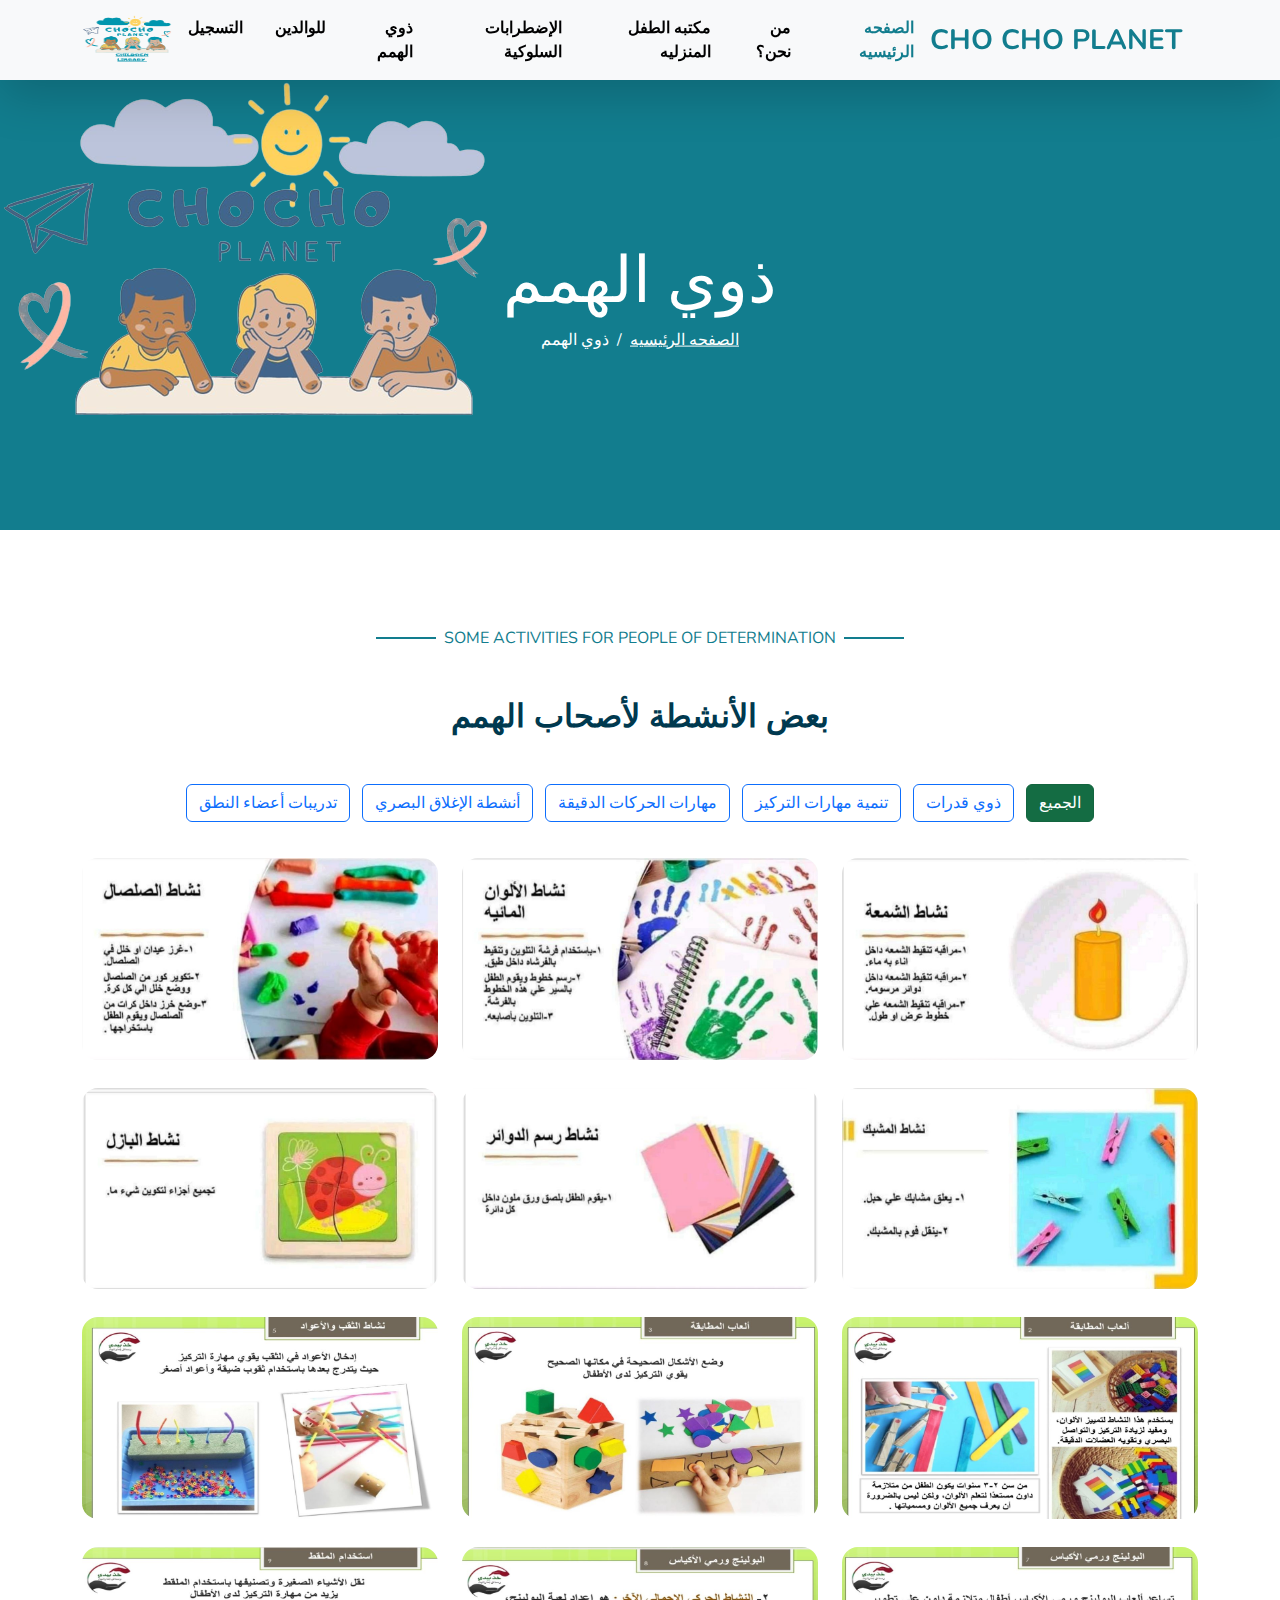
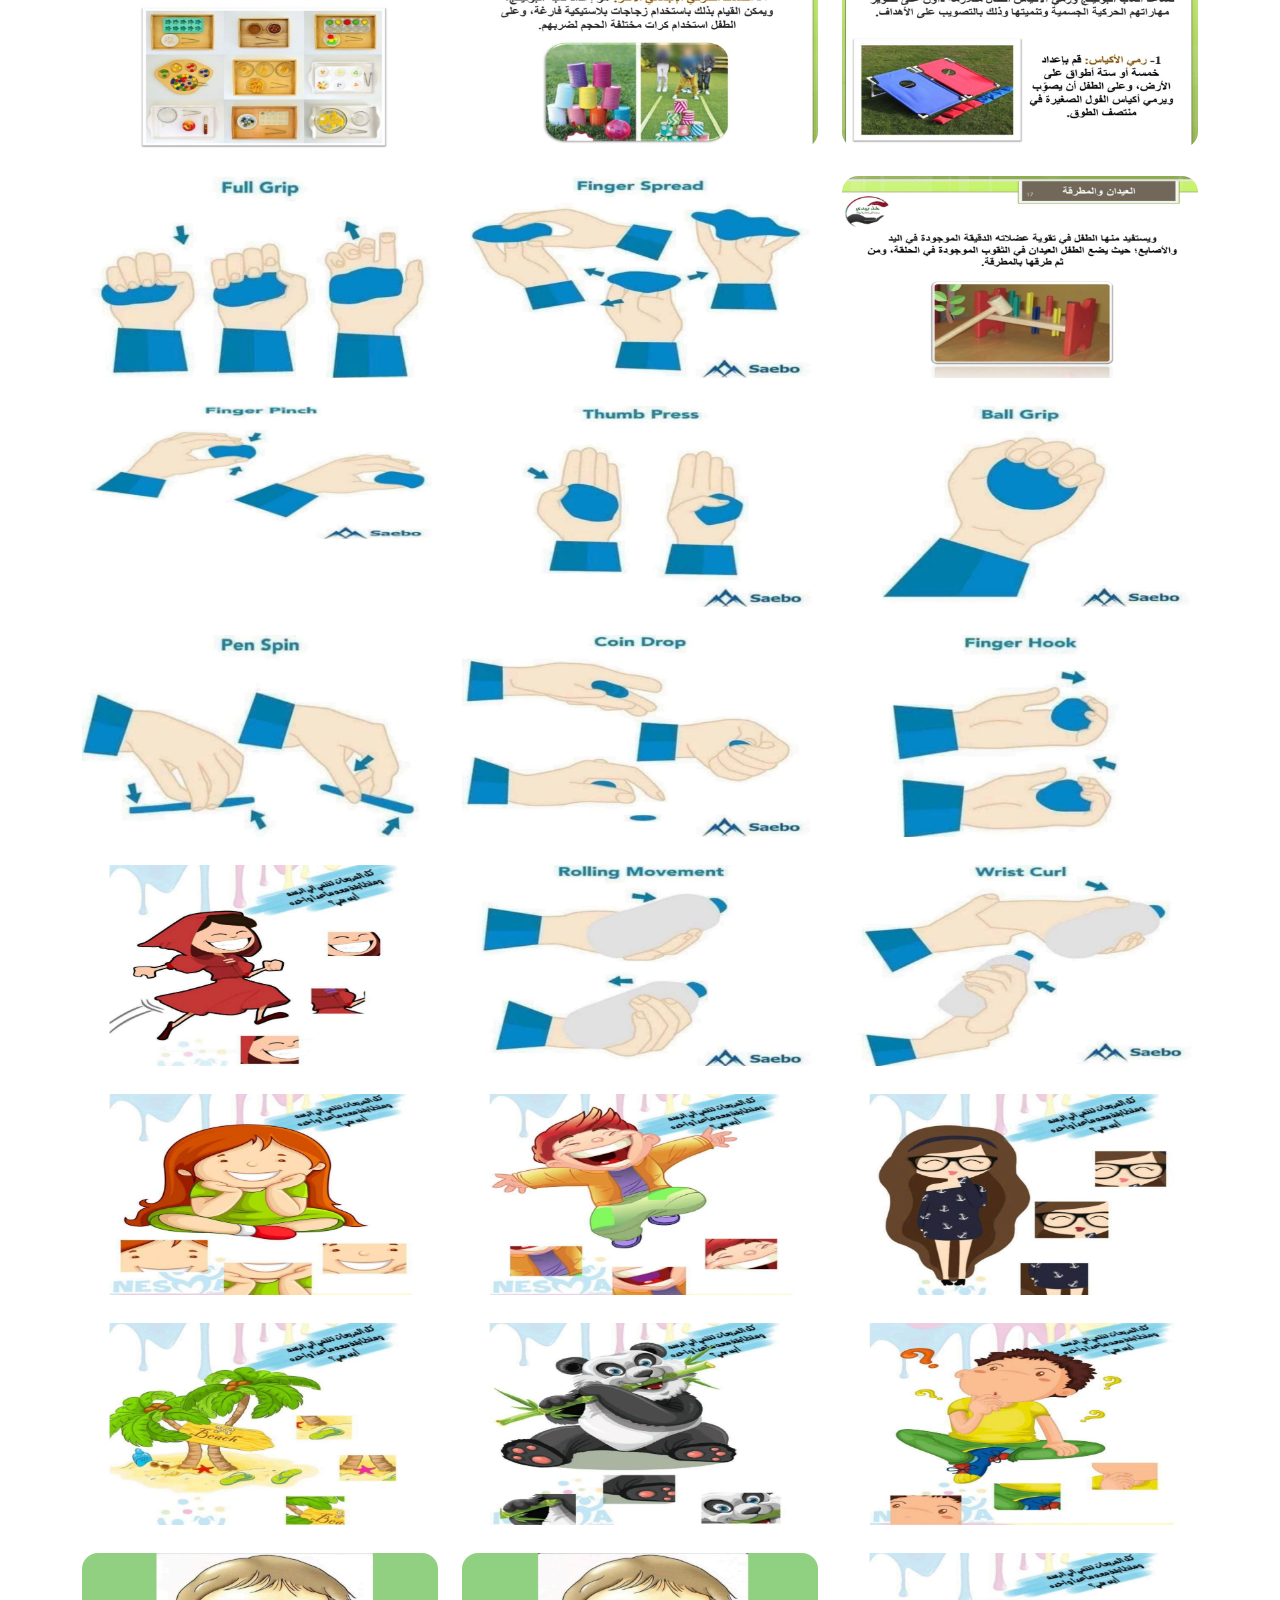
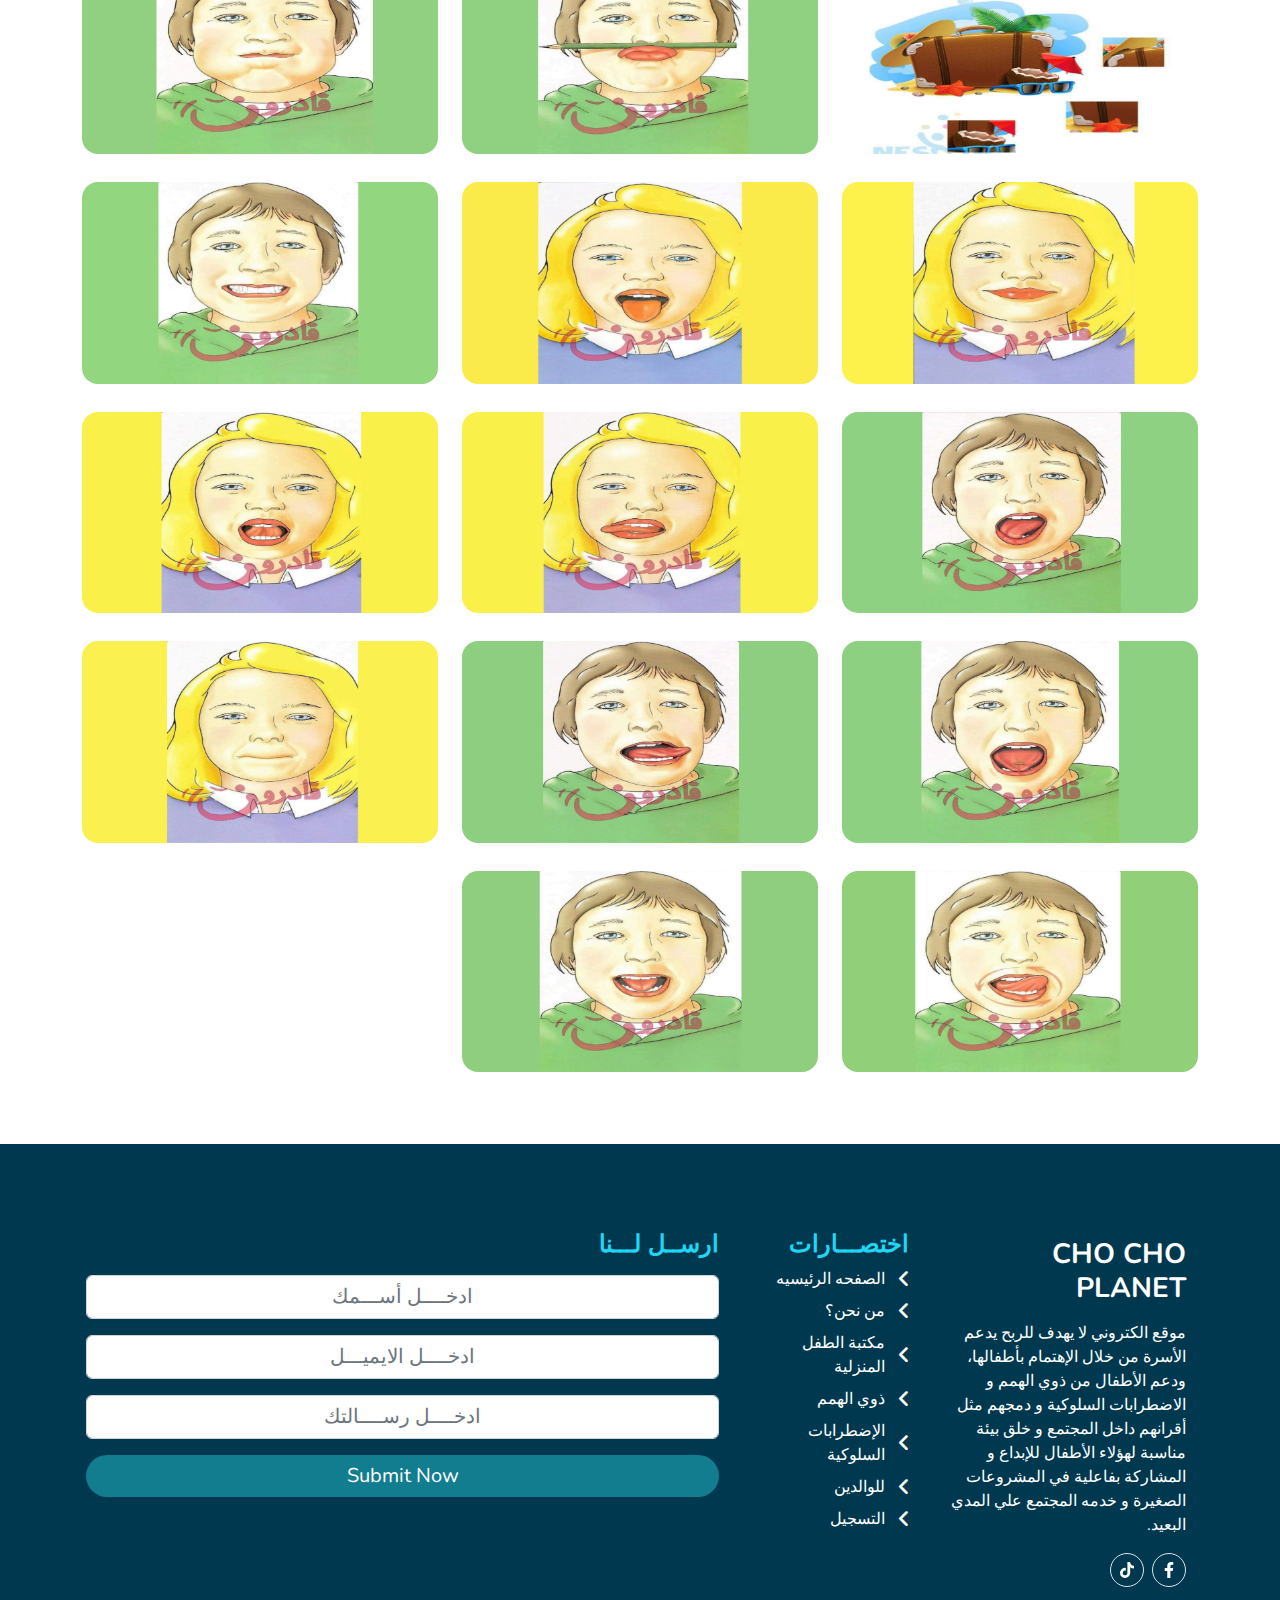
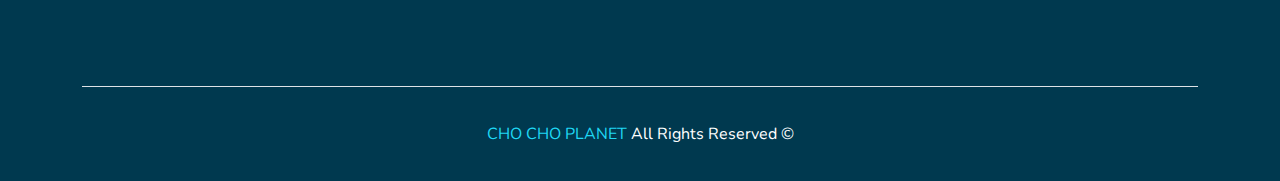
==== commit 63dbb59e: "Add files via upload" ====
--- a/gallery.html
+++ b/gallery.html
@@ -144,7 +144,7 @@
     <!-- End Beradcrumb -->
 
 
-    <div class="main-heading text-center pt-5">
+    <div class="main-heading text-center pt-5 mt-5">
       <span class="text-uppercase position-relative d-inline-block px-2 text"
         >Some activities for people of determination  </span
       >
